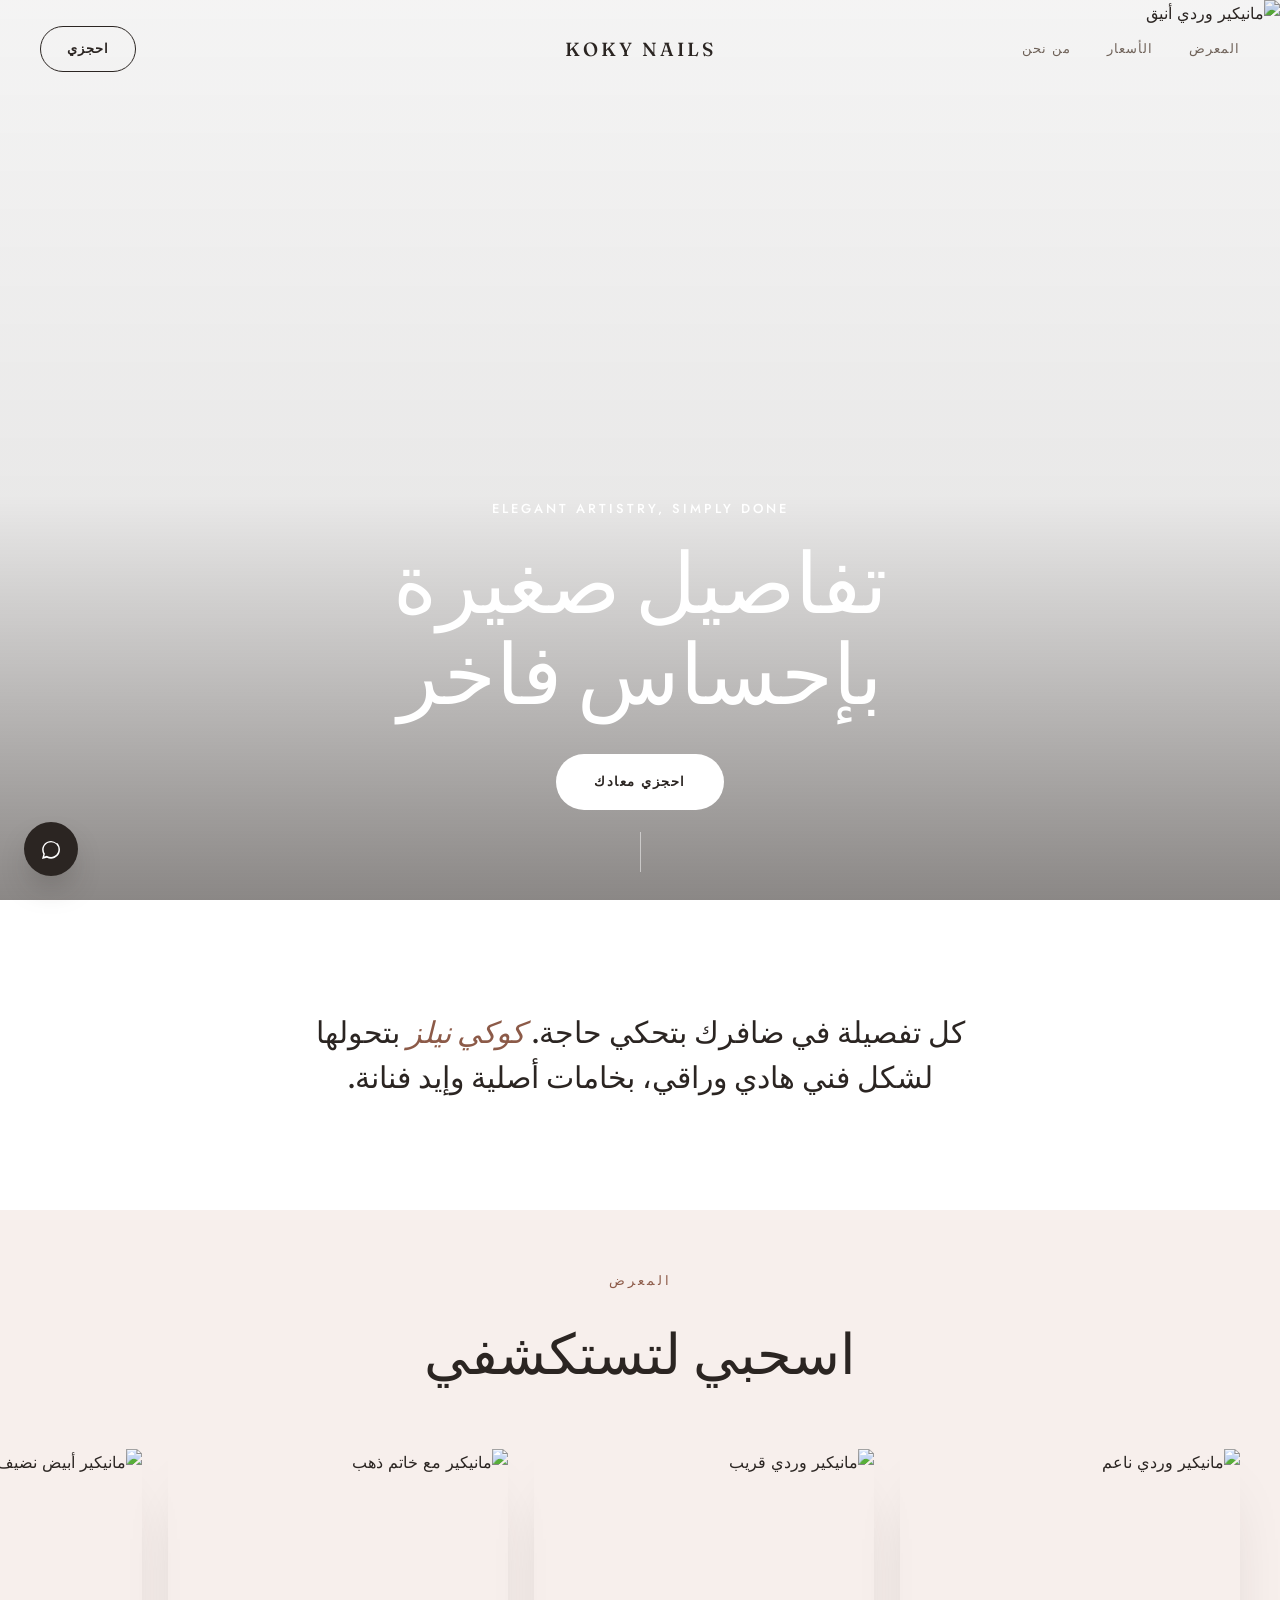
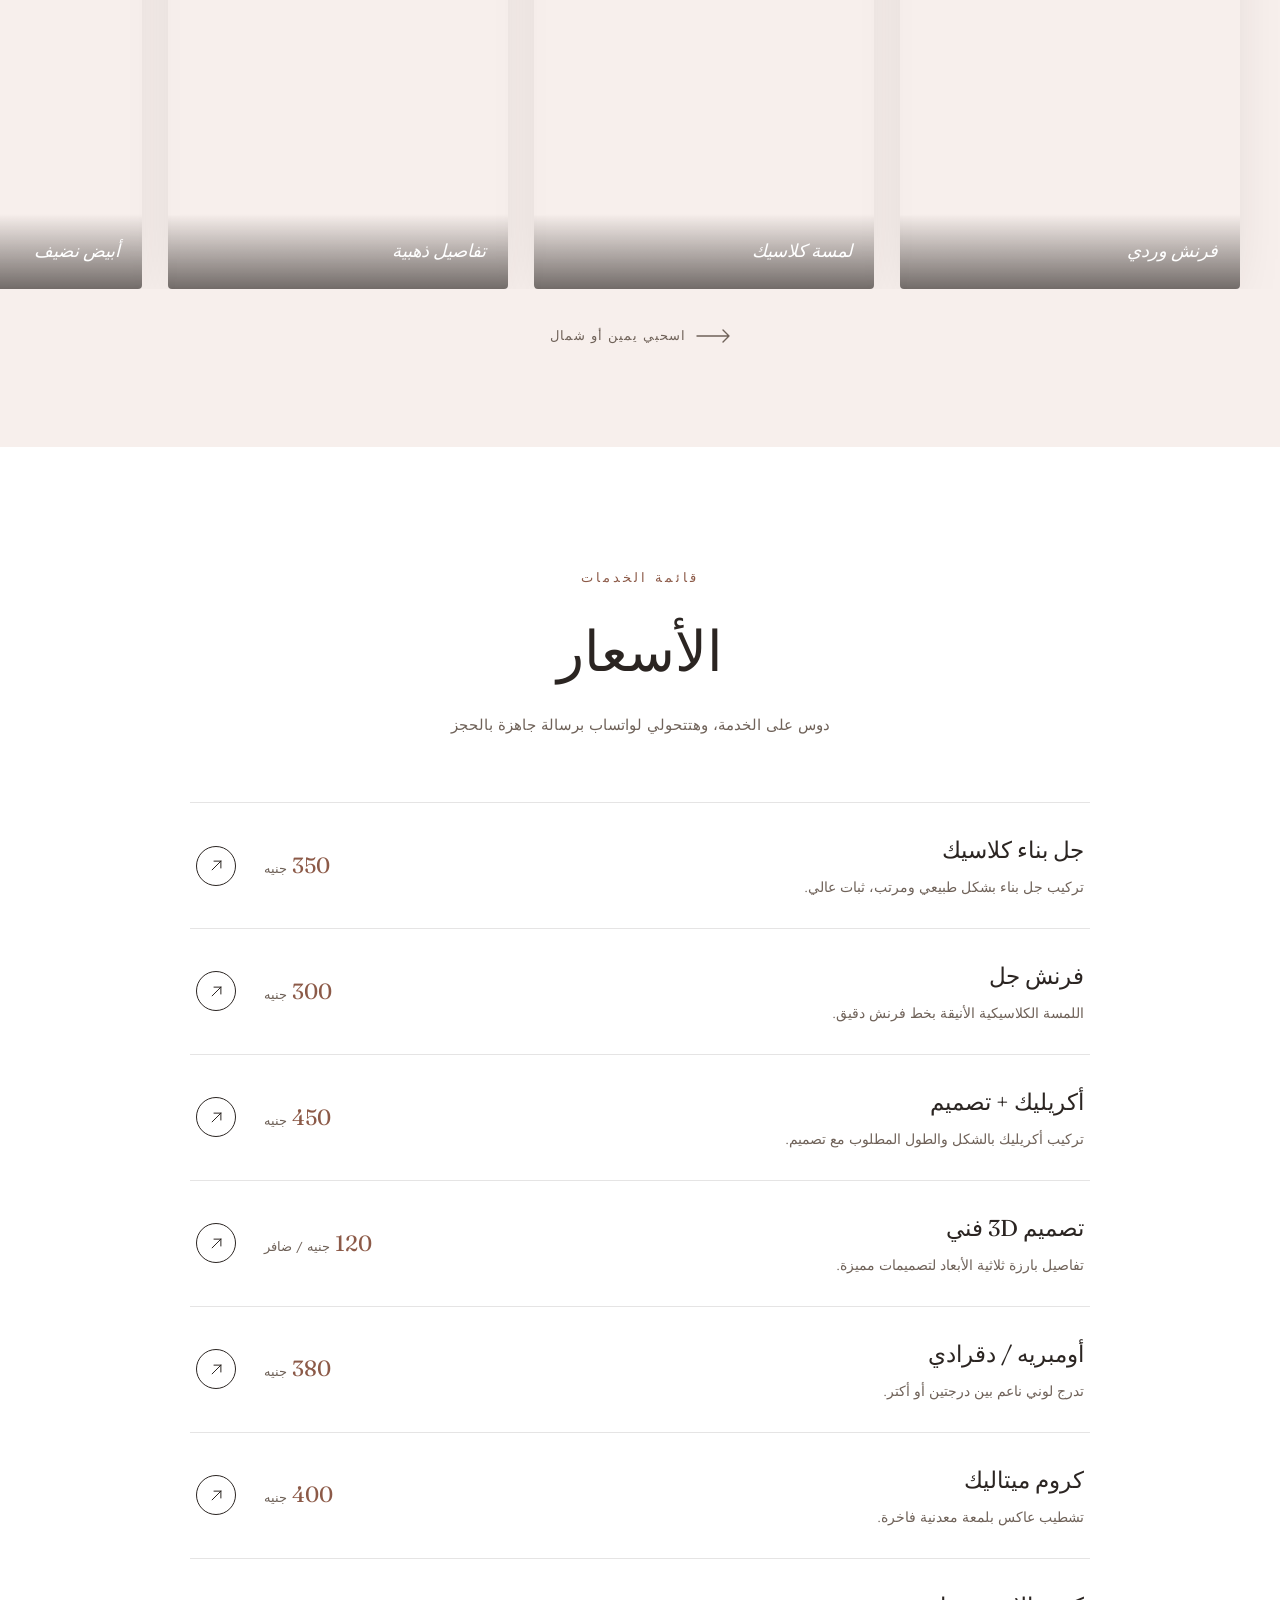
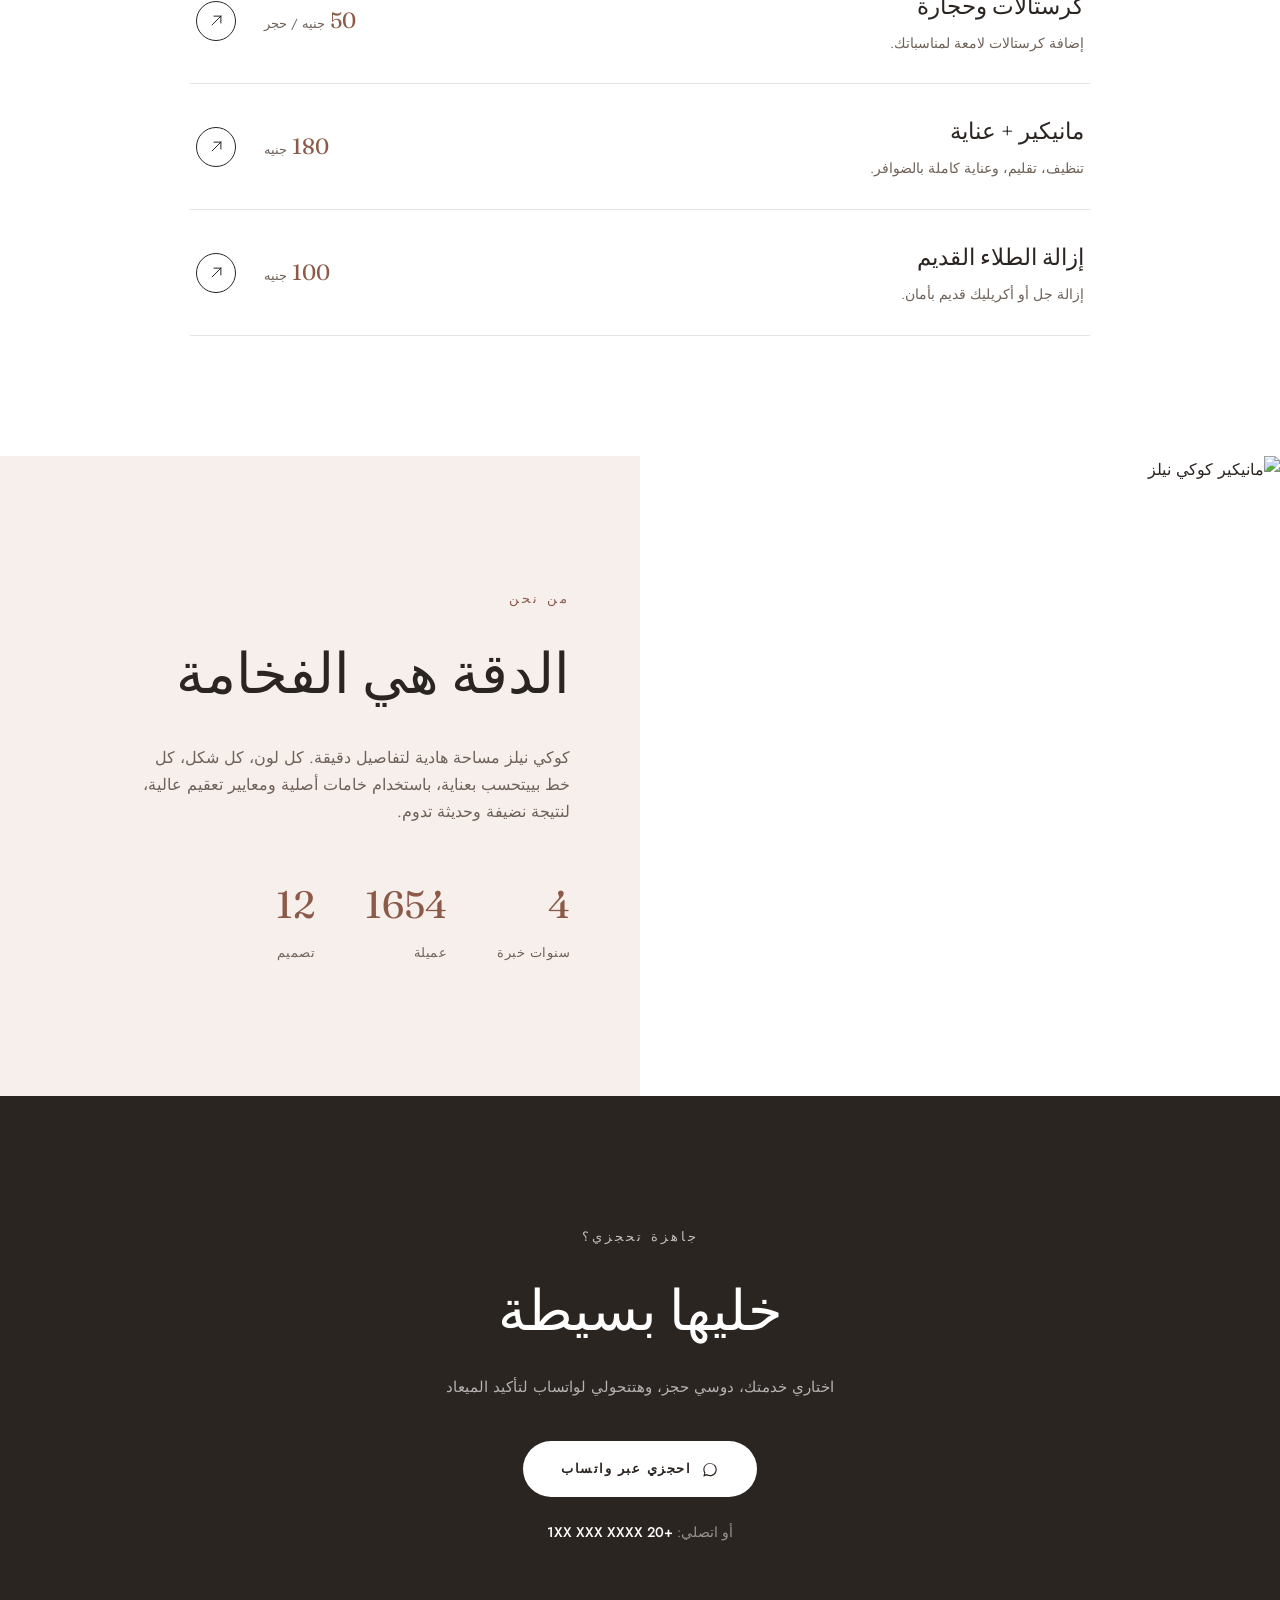
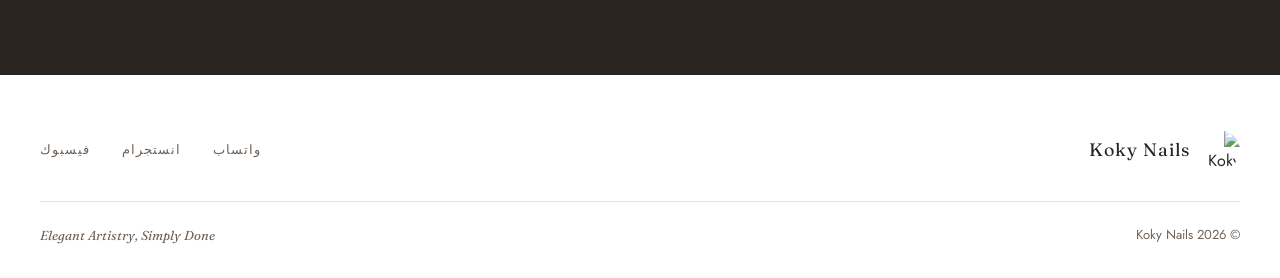
==== index.html @ ceee14c3 "Rename index-1.html to index.html" ====
<!DOCTYPE html>
<html lang="ar" dir="rtl">
<head>
<meta charset="UTF-8">
<meta name="viewport" content="width=device-width, initial-scale=1.0">
<title>Koky Nails | Elegant Artistry, Simply Done</title>
<meta name="description" content="Koky Nails — صالون ضوافر راقي. تصميمات عصرية، خامات فاخرة. احجزي عبر واتساب.">
<link rel="preconnect" href="https://fonts.googleapis.com">
<link rel="preconnect" href="https://fonts.gstatic.com" crossorigin>
<link href="https://fonts.googleapis.com/css2?family=Fraunces:ital,opsz,wght@0,9..144,300;0,9..144,400;0,9..144,500;0,9..144,600;1,9..144,500&family=Jost:wght@300;400;500;600&display=swap" rel="stylesheet">
<link rel="stylesheet" href="style.css">
</head>
<body>

<!-- Loader -->
<div class="loader" id="loader">
  <div class="loader-mark">Koky</div>
</div>

<!-- Navbar -->
<header class="navbar" id="navbar">
  <div class="nav-inner">
    <button class="nav-burger" id="navBurger" aria-label="القائمة">
      <span></span><span></span>
    </button>
    <nav class="nav-links">
      <a href="#gallery">المعرض</a>
      <a href="#services">الأسعار</a>
      <a href="#about">من نحن</a>
    </nav>
    <a href="#home" class="nav-wordmark">KOKY NAILS</a>
    <a href="#booking" class="nav-cta">احجزي</a>
  </div>
</header>

<!-- Mobile menu -->
<div class="mobile-menu" id="mobileMenu">
  <a href="#home">الرئيسية</a>
  <a href="#gallery">المعرض</a>
  <a href="#services">الأسعار</a>
  <a href="#about">من نحن</a>
  <a href="#contact">تواصل معنا</a>
  <a href="#booking" class="mobile-cta">احجزي الآن</a>
</div>

<!-- HERO — full bleed image -->
<section class="hero" id="home">
  <div class="hero-media">
    <img src="https://images.unsplash.com/photo-1607779097040-26e80aa78e66?q=80&w=1800&auto=format&fit=crop" alt="مانيكير وردي أنيق" id="heroImg">
    <div class="hero-overlay"></div>
  </div>
  <div class="hero-content">
    <p class="hero-eyebrow">Elegant Artistry, Simply Done</p>
    <h1 class="hero-title">تفاصيل صغيرة<br>بإحساس فاخر</h1>
    <a href="#booking" class="hero-cta">احجزي معادك</a>
  </div>
  <div class="hero-scroll">
    <span></span>
  </div>
</section>

<!-- INTRO STRIP -->
<section class="intro-strip">
  <p>كل تفصيلة في ضافرك بتحكي حاجة. <span>كوكي نيلز</span> بتحولها لشكل فني هادي وراقي، بخامات أصلية وإيد فنانة.</p>
</section>

<!-- DRAG GALLERY — signature element -->
<section class="drag-gallery" id="gallery">
  <div class="dg-head">
    <p class="eyebrow">المعرض</p>
    <h2 class="dg-title">اسحبي لتستكشفي</h2>
  </div>
  <div class="dg-track-wrap">
    <div class="dg-track" id="dgTrack">
      <div class="dg-item">
        <img src="https://images.unsplash.com/photo-1612887390768-fb02affea7a6?q=80&w=900&auto=format&fit=crop" alt="مانيكير وردي ناعم" draggable="false">
        <p class="dg-cap">فرنش وردي</p>
      </div>
      <div class="dg-item">
        <img src="https://images.unsplash.com/photo-1519014816548-bf5fe059798b?q=80&w=900&auto=format&fit=crop" alt="مانيكير وردي قريب" draggable="false">
        <p class="dg-cap">لمسة كلاسيك</p>
      </div>
      <div class="dg-item">
        <img src="https://images.unsplash.com/photo-1604654894610-df63bc536371?q=80&w=900&auto=format&fit=crop" alt="مانيكير مع خاتم ذهب" draggable="false">
        <p class="dg-cap">تفاصيل ذهبية</p>
      </div>
      <div class="dg-item">
        <img src="https://images.unsplash.com/photo-1630843599725-32ead7671867?q=80&w=900&auto=format&fit=crop" alt="مانيكير أبيض نضيف" draggable="false">
        <p class="dg-cap">أبيض نضيف</p>
      </div>
      <div class="dg-item">
        <img src="https://images.unsplash.com/photo-1571290274554-6a2eaa771e5f?q=80&w=900&auto=format&fit=crop" alt="مانيكير أنيق" draggable="false">
        <p class="dg-cap">شكل مرتب</p>
      </div>
      <div class="dg-item">
        <img src="https://images.unsplash.com/photo-1607779097040-26e80aa78e66?q=80&w=900&auto=format&fit=crop" alt="مانيكير وردي" draggable="false">
        <p class="dg-cap">فرنش ناعم</p>
      </div>
    </div>
  </div>
  <div class="dg-hint">
    <svg width="34" height="14" viewBox="0 0 34 14" fill="none"><path d="M1 7h32M27 1l6 6-6 6" stroke="currentColor" stroke-width="1.4" stroke-linecap="round" stroke-linejoin="round"/></svg>
    <span>اسحبي يمين أو شمال</span>
  </div>
</section>

<!-- SERVICES / PRICING -->
<section class="services" id="services">
  <div class="services-head">
    <p class="eyebrow">قائمة الخدمات</p>
    <h2 class="dg-title">الأسعار</h2>
    <p class="services-sub">دوس على الخدمة، وهتتحولي لواتساب برسالة جاهزة بالحجز</p>
  </div>
  <div class="services-list" id="servicesList"><!-- injected by JS --></div>
</section>

<!-- ABOUT — split with image -->
<section class="about" id="about">
  <div class="about-media">
    <img src="https://images.unsplash.com/photo-1630843599725-32ead7671867?q=80&w=1200&auto=format&fit=crop" alt="مانيكير كوكي نيلز">
  </div>
  <div class="about-content">
    <p class="eyebrow">من نحن</p>
    <h2 class="dg-title">الدقة هي الفخامة</h2>
    <p class="about-text">كوكي نيلز مساحة هادية لتفاصيل دقيقة. كل لون، كل شكل، كل خط بييتحسب بعناية، باستخدام خامات أصلية ومعايير تعقيم عالية، لنتيجة نضيفة وحديثة تدوم.</p>
    <div class="about-stats">
      <div class="stat"><span class="stat-num" data-count="5">0</span><span class="stat-label">سنوات خبرة</span></div>
      <div class="stat"><span class="stat-num" data-count="2000">0</span><span class="stat-label">عميلة</span></div>
      <div class="stat"><span class="stat-num" data-count="15">0</span><span class="stat-label">تصميم</span></div>
    </div>
  </div>
</section>

<!-- BOOKING / CTA -->
<section class="booking" id="booking">
  <p class="eyebrow light">جاهزة تحجزي؟</p>
  <h2 class="dg-title light">خليها بسيطة</h2>
  <p class="booking-sub">اختاري خدمتك، دوسي حجز، وهتتحولي لواتساب لتأكيد الميعاد</p>
  <a href="#" id="bookingMainBtn" class="hero-cta light">
    <svg width="18" height="18" viewBox="0 0 24 24" fill="currentColor"><path d="M17.6 6.32A8.86 8.86 0 0 0 12.05 4c-4.92 0-8.9 3.97-8.9 8.86 0 1.56.41 3.05 1.18 4.36L3 22l4.93-1.3a8.96 8.96 0 0 0 4.12 1.01h.01c4.92 0 8.9-3.98 8.9-8.86 0-2.37-.93-4.6-2.36-6.53zm-5.55 13.6h-.01a7.4 7.4 0 0 1-3.78-1.04l-.27-.16-2.81.74.75-2.73-.18-.28a7.34 7.34 0 0 1-1.13-3.93c0-4.06 3.32-7.36 7.42-7.36 1.98 0 3.84.77 5.24 2.17a7.32 7.32 0 0 1 2.18 5.2c0 4.06-3.32 7.39-7.41 7.39z"/></svg>
    <span>احجزي عبر واتساب</span>
  </a>
  <p class="booking-phone">أو اتصلي: <span id="phoneDisplay">+20 1XX XXX XXXX</span></p>
</section>

<!-- FOOTER -->
<footer class="footer" id="contact">
  <div class="footer-top">
    <div class="footer-brand">
      <img src="assets/logo-small.webp" alt="Koky Nails">
      <span>Koky Nails</span>
    </div>
    <div class="footer-links">
      <a href="https://wa.me/201000000000" target="_blank" rel="noopener">واتساب</a>
      <a href="https://instagram.com/" target="_blank" rel="noopener">انستجرام</a>
      <a href="https://facebook.com/" target="_blank" rel="noopener">فيسبوك</a>
    </div>
  </div>
  <div class="footer-bottom">
    <p>© 2026 Koky Nails</p>
    <p class="footer-tag">Elegant Artistry, Simply Done</p>
  </div>
</footer>

<a href="#" id="floatWhatsapp" class="float-whatsapp" target="_blank" rel="noopener" aria-label="واتساب">
  <svg width="24" height="24" viewBox="0 0 24 24" fill="currentColor"><path d="M17.6 6.32A8.86 8.86 0 0 0 12.05 4c-4.92 0-8.9 3.97-8.9 8.86 0 1.56.41 3.05 1.18 4.36L3 22l4.93-1.3a8.96 8.96 0 0 0 4.12 1.01h.01c4.92 0 8.9-3.98 8.9-8.86 0-2.37-.93-4.6-2.36-6.53zm-5.55 13.6h-.01a7.4 7.4 0 0 1-3.78-1.04l-.27-.16-2.81.74.75-2.73-.18-.28a7.34 7.34 0 0 1-1.13-3.93c0-4.06 3.32-7.36 7.42-7.36 1.98 0 3.84.77 5.24 2.17a7.32 7.32 0 0 1 2.18 5.2c0 4.06-3.32 7.39-7.41 7.39z"/></svg>
</a>

<script src="script.js"></script>
</body>
</html>
---- style.css ----
/* ============================================
   KOKY NAILS v2 — Editorial Design Tokens
   ============================================ */
:root{
  --white:      #FFFFFF;
  --blush:      #F7EFEC;
  --beige:      #EDE2DA;
  --ink:        #2B2522;
  --ink-soft:   #6F6259;
  --rose:       #B97F6B;
  --rose-deep:  #8C5A48;
  --line:       rgba(43,37,34,0.12);

  --font-display: 'Fraunces', serif;
  --font-body:    'Jost', sans-serif;
  --ease: cubic-bezier(.22,1,.36,1);
}

@media (prefers-reduced-motion: reduce){
  *{ animation-duration:.001ms !important; animation-iteration-count:1 !important; transition-duration:.001ms !important; scroll-behavior:auto !important; }
}

*{ margin:0; padding:0; box-sizing:border-box; }
html{ scroll-behavior:smooth; overflow-x:hidden; }
body{
  font-family: var(--font-body);
  background: var(--white);
  color: var(--ink);
  overflow-x:hidden;
  max-width:100vw;
  line-height:1.7;
  font-size:16px;
}
img{ max-width:100%; display:block; }
a{ text-decoration:none; color:inherit; }
::selection{ background: var(--beige); color: var(--ink); }
:focus-visible{ outline:2px solid var(--rose-deep); outline-offset:3px; }

/* ============================================
   Loader
   ============================================ */
.loader{
  position:fixed; inset:0; z-index:9999; background: var(--white);
  display:flex; align-items:center; justify-content:center;
  transition: opacity .7s var(--ease), visibility .7s var(--ease);
}
.loader.hidden{ opacity:0; visibility:hidden; pointer-events:none; }
.loader-mark{
  font-family: var(--font-display); font-style:italic; font-weight:500;
  font-size:38px; color: var(--ink); letter-spacing:1px;
  animation: loaderFade 1.6s ease-in-out infinite;
}
@keyframes loaderFade{ 0%,100%{ opacity:.25; } 50%{ opacity:1; } }

/* ============================================
   Navbar
   ============================================ */
.navbar{
  position:fixed; top:0; left:0; right:0; z-index:1000;
  padding: 26px 0; transition: padding .4s var(--ease), background .4s var(--ease), box-shadow .4s var(--ease);
}
.navbar.scrolled{
  padding:14px 0; background: rgba(255,255,255,0.92);
  backdrop-filter: blur(10px); -webkit-backdrop-filter: blur(10px);
  box-shadow: 0 1px 0 var(--line);
}
.nav-inner{
  max-width:1400px; margin:0 auto; padding:0 40px;
  display:grid; grid-template-columns: 1fr auto 1fr; align-items:center; gap:24px;
}
.nav-links{ display:flex; gap:36px; justify-self:start; }
.nav-links a{
  font-size:13px; font-weight:500; letter-spacing:1px; text-transform:uppercase;
  color: var(--ink-soft); position:relative; padding:4px 0;
  transition: color .3s;
}
.nav-links a:hover{ color: var(--ink); }
.nav-wordmark{
  font-family: var(--font-display); font-size:19px; font-weight:500;
  letter-spacing:3px; text-align:center; color: var(--ink);
}
.nav-cta{
  justify-self:end; font-size:13px; font-weight:600; letter-spacing:1px; text-transform:uppercase;
  padding:11px 26px; border:1px solid var(--ink); border-radius:999px;
  transition: background .3s var(--ease), color .3s var(--ease);
}
.nav-cta:hover{ background: var(--ink); color: var(--white); }

.nav-burger{
  display:none; flex-direction:column; gap:6px; background:none; border:none; padding:8px; justify-self:start;
}
.nav-burger span{ width:22px; height:1.5px; background: var(--ink); transition: all .3s var(--ease); }
.nav-burger.active span:nth-child(1){ transform: translateY(3.5px) rotate(45deg); }
.nav-burger.active span:nth-child(2){ transform: translateY(-3.5px) rotate(-45deg); }

.mobile-menu{
  position:fixed; top:0; right:-100%; width:80%; max-width:360px; height:100vh; z-index:1100;
  background: var(--white); box-shadow: -30px 0 60px -20px rgba(43,37,34,0.2);
  display:flex; flex-direction:column; padding:110px 40px 40px; gap:30px;
  transition: right .5s var(--ease);
}
.mobile-menu.open{ right:0; }
.mobile-menu a{
  font-family: var(--font-display); font-size:22px; color: var(--ink);
}
.mobile-menu .mobile-cta{
  margin-top:14px; text-align:center; font-family: var(--font-body); font-size:14px;
  font-weight:600; letter-spacing:1px; text-transform:uppercase;
  background: var(--ink); color: var(--white); padding:16px; border-radius:999px;
}

/* ============================================
   Hero — full bleed
   ============================================ */
.hero{
  position:relative; height:100vh; min-height:560px; max-height:980px;
  display:flex; align-items:flex-end; overflow:hidden;
}
.hero-media{ position:absolute; inset:0; z-index:0; }
.hero-media img{
  width:100%; height:100%; object-fit:cover; object-position: center 35%;
  transform: scale(1.05);
  animation: heroZoom 16s var(--ease) forwards;
}
@keyframes heroZoom{ from{ transform: scale(1.12); } to{ transform: scale(1); } }
.hero-overlay{
  position:absolute; inset:0;
  background: linear-gradient(180deg, rgba(43,37,34,0.05) 0%, rgba(43,37,34,0.1) 55%, rgba(43,37,34,0.55) 100%);
}
.hero-content{
  position:relative; z-index:1; width:100%;
  padding: 0 40px 90px; color: var(--white); text-align:center;
}
.hero-eyebrow{
  font-size:13px; font-weight:500; letter-spacing:3px; text-transform:uppercase;
  opacity:.92; margin-bottom:18px;
  animation: fadeUp 1s var(--ease) .3s both;
}
.hero-title{
  font-family: var(--font-display); font-weight:400; font-size: clamp(40px, 7vw, 84px);
  line-height:1.08; margin-bottom:34px;
  animation: fadeUp 1.1s var(--ease) .45s both;
}
.hero-cta{
  display:inline-flex; align-items:center; gap:10px;
  font-size:13px; font-weight:600; letter-spacing:1.5px; text-transform:uppercase;
  color: var(--ink); background: var(--white);
  padding:17px 38px; border-radius:999px;
  transition: transform .4s var(--ease), box-shadow .4s var(--ease);
  animation: fadeUp 1.2s var(--ease) .6s both;
}
.hero-cta:hover{ transform: translateY(-3px); box-shadow: 0 20px 40px -12px rgba(0,0,0,0.35); }
.hero-cta.light{ background: var(--white); color: var(--ink); }
@keyframes fadeUp{ from{ opacity:0; transform: translateY(22px); } to{ opacity:1; transform: translateY(0); } }

.hero-scroll{
  position:absolute; bottom:28px; left:50%; transform: translateX(-50%); z-index:1;
}
.hero-scroll span{
  display:block; width:1px; height:40px; background: rgba(255,255,255,0.5);
  position:relative; overflow:hidden;
}
.hero-scroll span::after{
  content:''; position:absolute; top:-40px; left:0; width:100%; height:40px; background: var(--white);
  animation: scrollDrop 2.2s ease-in-out infinite;
}
@keyframes scrollDrop{ to{ top:40px; } }

/* ============================================
   Intro strip
   ============================================ */
.intro-strip{
  padding: 110px 40px; text-align:center;
  background: var(--white);
}
.intro-strip p{
  max-width:680px; margin:0 auto;
  font-family: var(--font-display); font-size: clamp(22px, 3vw, 30px);
  font-weight:400; line-height:1.5; color: var(--ink);
}
.intro-strip span{ color: var(--rose-deep); font-style:italic; }

/* ============================================
   Eyebrow / shared titles
   ============================================ */
.eyebrow{
  font-size:13px; font-weight:500; letter-spacing:3px; text-transform:uppercase;
  color: var(--rose-deep); margin-bottom:14px; text-align:center;
}
.eyebrow.light{ color: rgba(255,255,255,0.7); }
.dg-title{
  font-family: var(--font-display); font-weight:400; text-align:center;
  font-size: clamp(34px, 5vw, 56px); color: var(--ink); margin-bottom:0;
}
.dg-title.light{ color: var(--white); }

/* ============================================
   Drag Gallery — signature element
   ============================================ */
.drag-gallery{ padding: 60px 0 100px; background: var(--blush); overflow:hidden; }
.dg-head{ padding: 0 40px; margin-bottom:48px; }
.dg-track-wrap{ overflow:hidden; cursor:grab; }
.dg-track-wrap.dragging{ cursor:grabbing; }
.dg-track{
  display:flex; gap:26px; padding: 0 40px; width:max-content;
  will-change: transform;
}
.dg-item{
  position:relative; width:340px; flex-shrink:0;
  border-radius:4px; overflow:hidden;
  box-shadow: 0 30px 60px -30px rgba(43,37,34,0.25);
}
.dg-item img{
  width:100%; height:440px; object-fit:cover;
  transition: transform .7s var(--ease);
  user-select:none; -webkit-user-drag:none;
}
.dg-item:hover img{ transform: scale(1.06); }
.dg-cap{
  position:absolute; bottom:0; left:0; right:0; padding:22px;
  font-family: var(--font-display); font-style:italic; font-size:18px;
  color: var(--white);
  background: linear-gradient(180deg, transparent, rgba(43,37,34,0.65));
}
.dg-hint{
  display:flex; align-items:center; justify-content:center; gap:10px;
  margin-top:36px; color: var(--ink-soft); font-size:13px; letter-spacing:1px;
}
.dg-hint svg{ animation: hintSlide 1.8s ease-in-out infinite; }
@keyframes hintSlide{ 0%,100%{ transform: translateX(0); } 50%{ transform: translateX(-6px); } }

/* ============================================
   Services / Pricing — editorial list
   ============================================ */
.services{ padding: 120px 40px; max-width:980px; margin:0 auto; }
.services-head{ margin-bottom:64px; }
.services-sub{ text-align:center; color: var(--ink-soft); margin-top:14px; font-size:15px; }

.services-list{ display:flex; flex-direction:column; }
.service-row{
  display:flex; align-items:center; justify-content:space-between; gap:24px;
  padding: 28px 6px; border-bottom:1px solid var(--line);
  transition: padding-right .4s var(--ease), background .3s;
  cursor:pointer;
}
.service-row:first-child{ border-top:1px solid var(--line); }
.service-row:hover{ padding-right:18px; background: var(--blush); }
.service-info{ display:flex; flex-direction:column; gap:6px; }
.service-name{ font-family: var(--font-display); font-size:23px; font-weight:400; color: var(--ink); }
.service-desc{ font-size:14px; color: var(--ink-soft); max-width:420px; }
.service-right{ display:flex; align-items:center; gap:28px; flex-shrink:0; }
.service-price{ font-family: var(--font-display); font-size:22px; color: var(--rose-deep); white-space:nowrap; }
.service-price small{ font-size:13px; color: var(--ink-soft); font-family: var(--font-body); }
.service-arrow{
  width:40px; height:40px; border-radius:50%; border:1px solid var(--ink);
  display:flex; align-items:center; justify-content:center; flex-shrink:0;
  transition: background .3s var(--ease), transform .3s var(--ease);
}
.service-row:hover .service-arrow{ background: var(--ink); color: var(--white); transform: scale(1.08) rotate(-45deg); }
.service-arrow svg{ transition: transform .3s; }

/* ============================================
   About — split layout
   ============================================ */
.about{
  display:grid; grid-template-columns: 1fr 1fr; align-items:stretch;
  min-height:640px;
}
.about-media{ overflow:hidden; }
.about-media img{ width:100%; height:100%; object-fit:cover; min-height:420px; }
.about-content{
  display:flex; flex-direction:column; justify-content:center;
  padding: 80px 70px; background: var(--blush);
}
.about-content .eyebrow, .about-content .dg-title{ text-align:right; }
.about-content .dg-title{ margin-bottom:24px; }
.about-text{ color: var(--ink-soft); font-size:16px; max-width:440px; margin-bottom:48px; }
.about-stats{ display:flex; gap:50px; }
.stat{ display:flex; flex-direction:column; gap:4px; }
.stat-num{ font-family: var(--font-display); font-size:38px; color: var(--rose-deep); }
.stat-label{ font-size:13px; color: var(--ink-soft); letter-spacing:.5px; }

/* ============================================
   Booking
   ============================================ */
.booking{
  padding: 130px 40px; text-align:center;
  background: var(--ink); color: var(--white);
}
.booking-sub{ color: rgba(255,255,255,0.65); max-width:440px; margin: 18px auto 40px; font-size:15px; }
.booking-phone{ margin-top:24px; color: rgba(255,255,255,0.5); font-size:14px; }
.booking-phone span{ color: var(--white); font-weight:500; }

/* ============================================
   Footer
   ============================================ */
.footer{ padding: 56px 40px 32px; background: var(--white); }
.footer-top{
  max-width:1200px; margin:0 auto; display:flex; justify-content:space-between; align-items:center;
  flex-wrap:wrap; gap:24px; padding-bottom:32px; border-bottom:1px solid var(--line);
}
.footer-brand{ display:flex; align-items:center; gap:12px; }
.footer-brand img{ width:38px; height:38px; border-radius:50%; object-fit:cover; }
.footer-brand span{ font-family: var(--font-display); font-size:18px; letter-spacing:1px; }
.footer-links{ display:flex; gap:32px; }
.footer-links a{
  font-size:13px; letter-spacing:1px; text-transform:uppercase; color: var(--ink-soft);
  transition: color .3s;
}
.footer-links a:hover{ color: var(--ink); }
.footer-bottom{
  max-width:1200px; margin: 22px auto 0; display:flex; justify-content:space-between;
  font-size:13px; color: var(--ink-soft); flex-wrap:wrap; gap:8px;
}
.footer-tag{ font-family: var(--font-display); font-style:italic; }

/* Float whatsapp */
.float-whatsapp{
  position:fixed; bottom:24px; left:24px; z-index:900;
  width:54px; height:54px; border-radius:50%;
  background: var(--ink); color: var(--white);
  display:flex; align-items:center; justify-content:center;
  box-shadow: 0 16px 32px -10px rgba(43,37,34,0.4);
  transition: transform .3s var(--ease);
}
.float-whatsapp:hover{ transform: scale(1.08); }

/* ============================================
   Scroll reveal
   ============================================ */
.reveal{ opacity:0; transform: translateY(28px); transition: opacity .9s var(--ease), transform .9s var(--ease); }
.reveal.is-visible{ opacity:1; transform: translateY(0); }

/* ============================================
   Responsive
   ============================================ */
@media (max-width: 980px){
  .nav-links{ display:none; }
  .nav-cta{ font-size:12px; padding:9px 20px; }
  .nav-burger{ display:flex; }
  .nav-inner{ grid-template-columns: auto 1fr auto; }

  .about{ grid-template-columns:1fr; }
  .about-media img{ min-height:320px; }
  .about-content{ padding:60px 32px; text-align:center; }
  .about-content .eyebrow, .about-content .dg-title{ text-align:center; }
  .about-text{ margin-inline:auto; }
  .about-stats{ justify-content:center; }

  .dg-item{ width:270px; }
  .dg-item img{ height:360px; }

  .service-row{ flex-wrap:wrap; }
  .service-right{ gap:18px; }
}
@media (max-width: 620px){
  .hero-content{ padding: 0 24px 70px; }
  .intro-strip{ padding:80px 24px; }
  .services{ padding:90px 24px; }
  .about-content{ padding:50px 24px; }
  .booking{ padding:100px 24px; }
  .footer{ padding:48px 24px 28px; }
  .footer-top{ flex-direction:column; text-align:center; }
  .footer-bottom{ flex-direction:column; text-align:center; }
  .service-name{ font-size:20px; }
  .service-price{ font-size:19px; }
  .service-arrow{ width:34px; height:34px; }
  .float-whatsapp{ bottom:18px; left:18px; width:50px; height:50px; }
  .dg-item{ width:230px; }
  .dg-item img{ height:300px; }
}
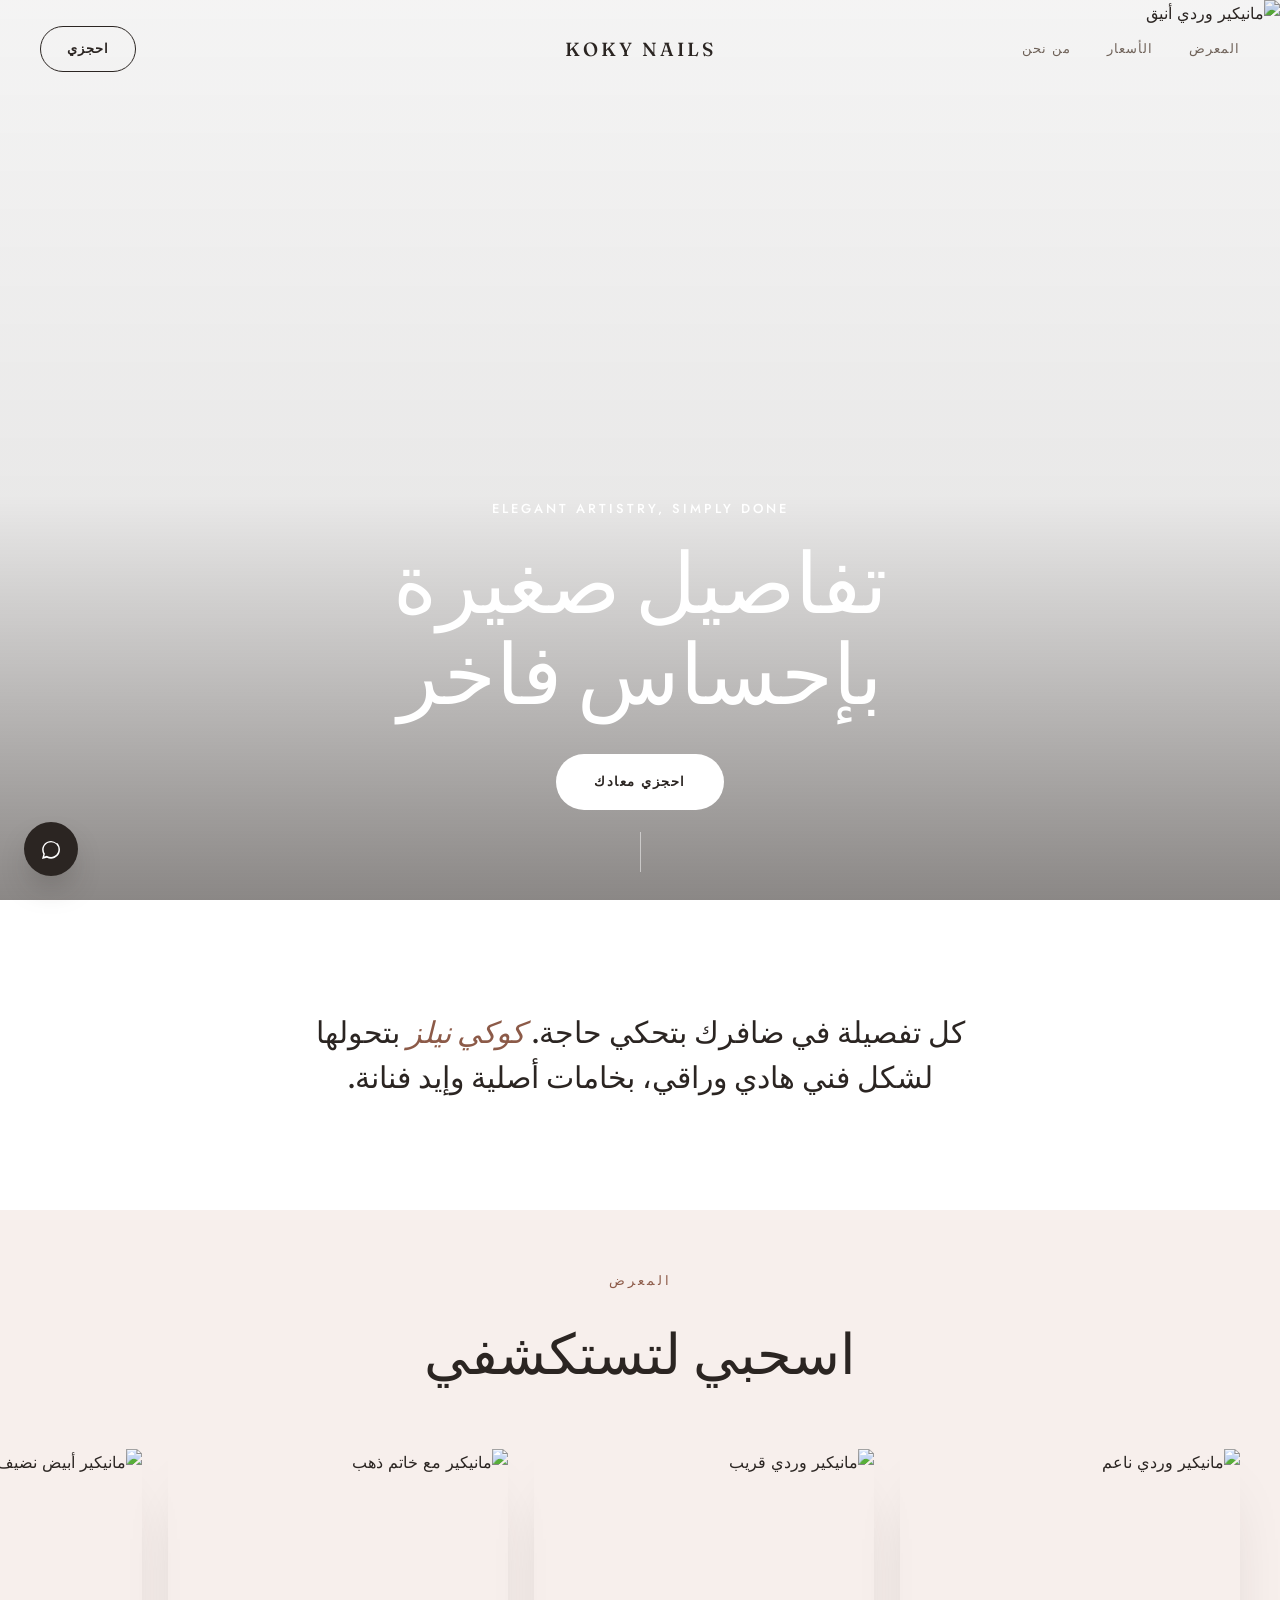
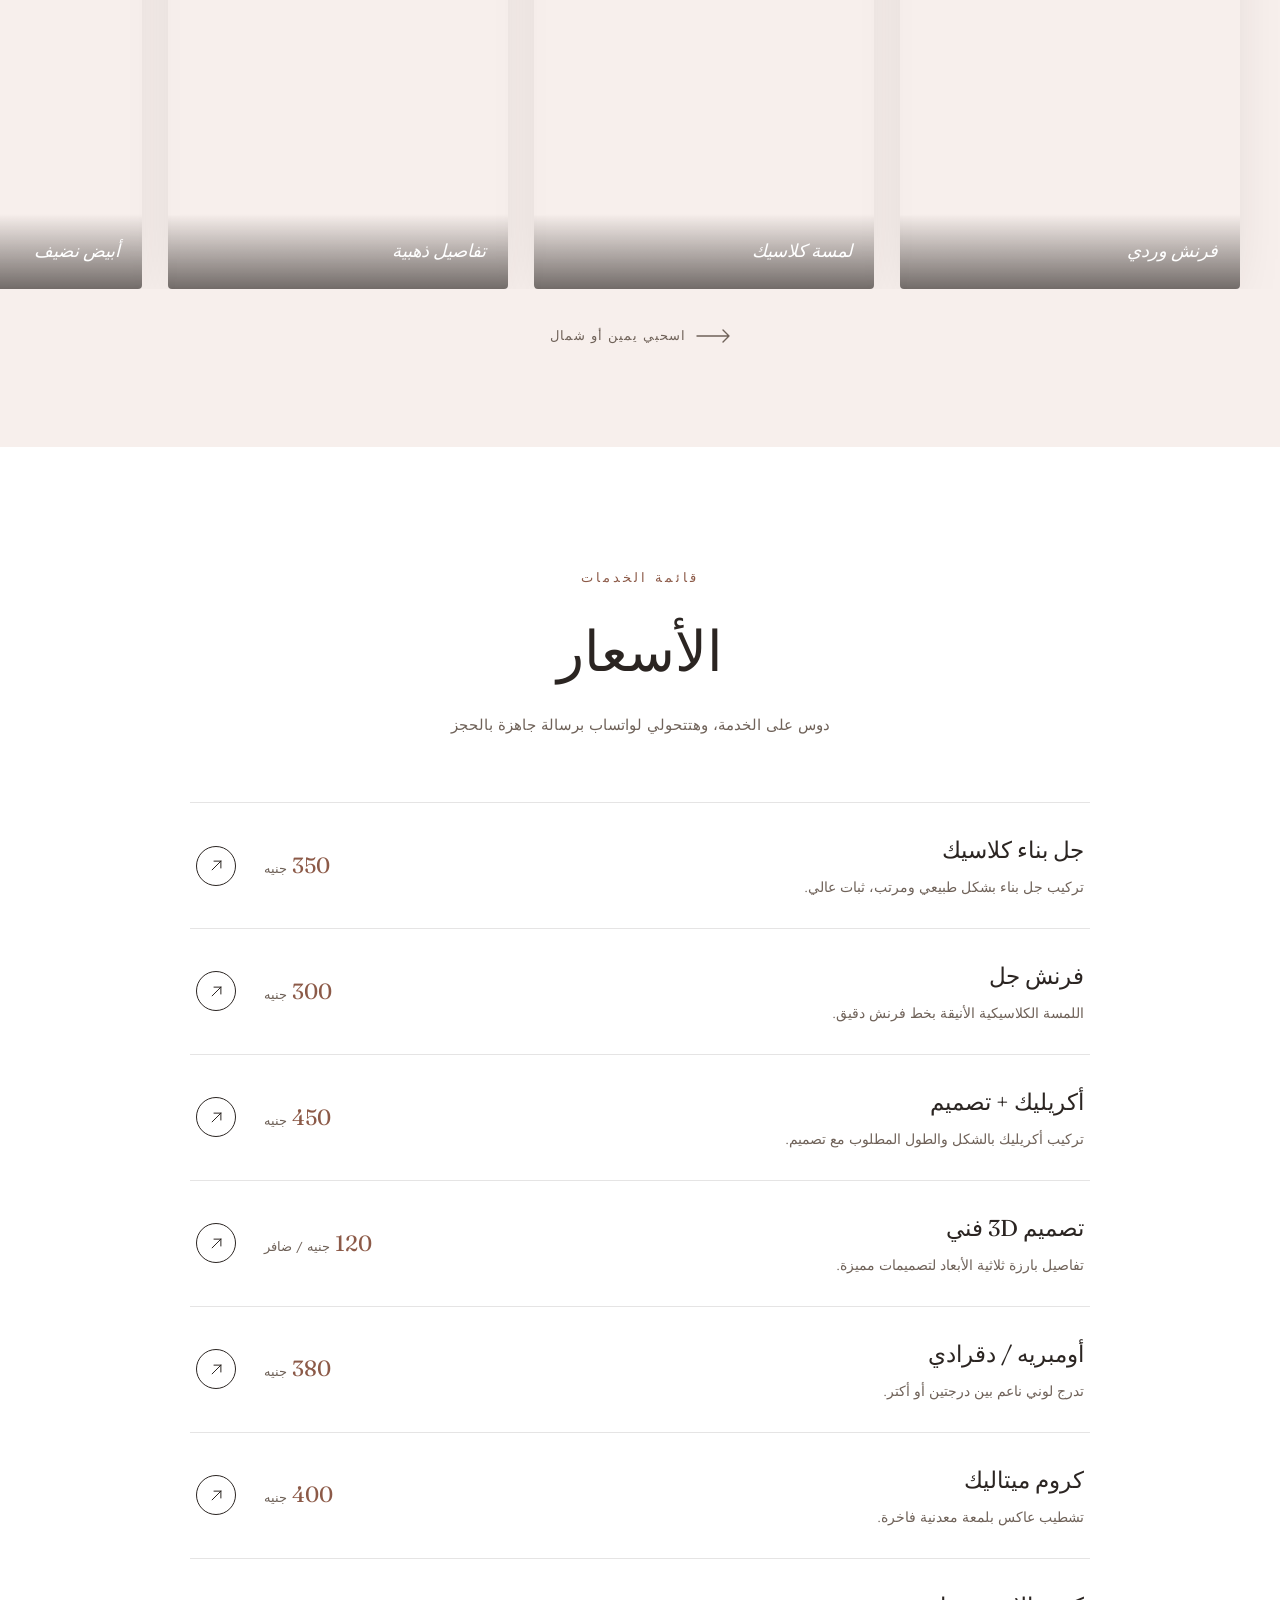
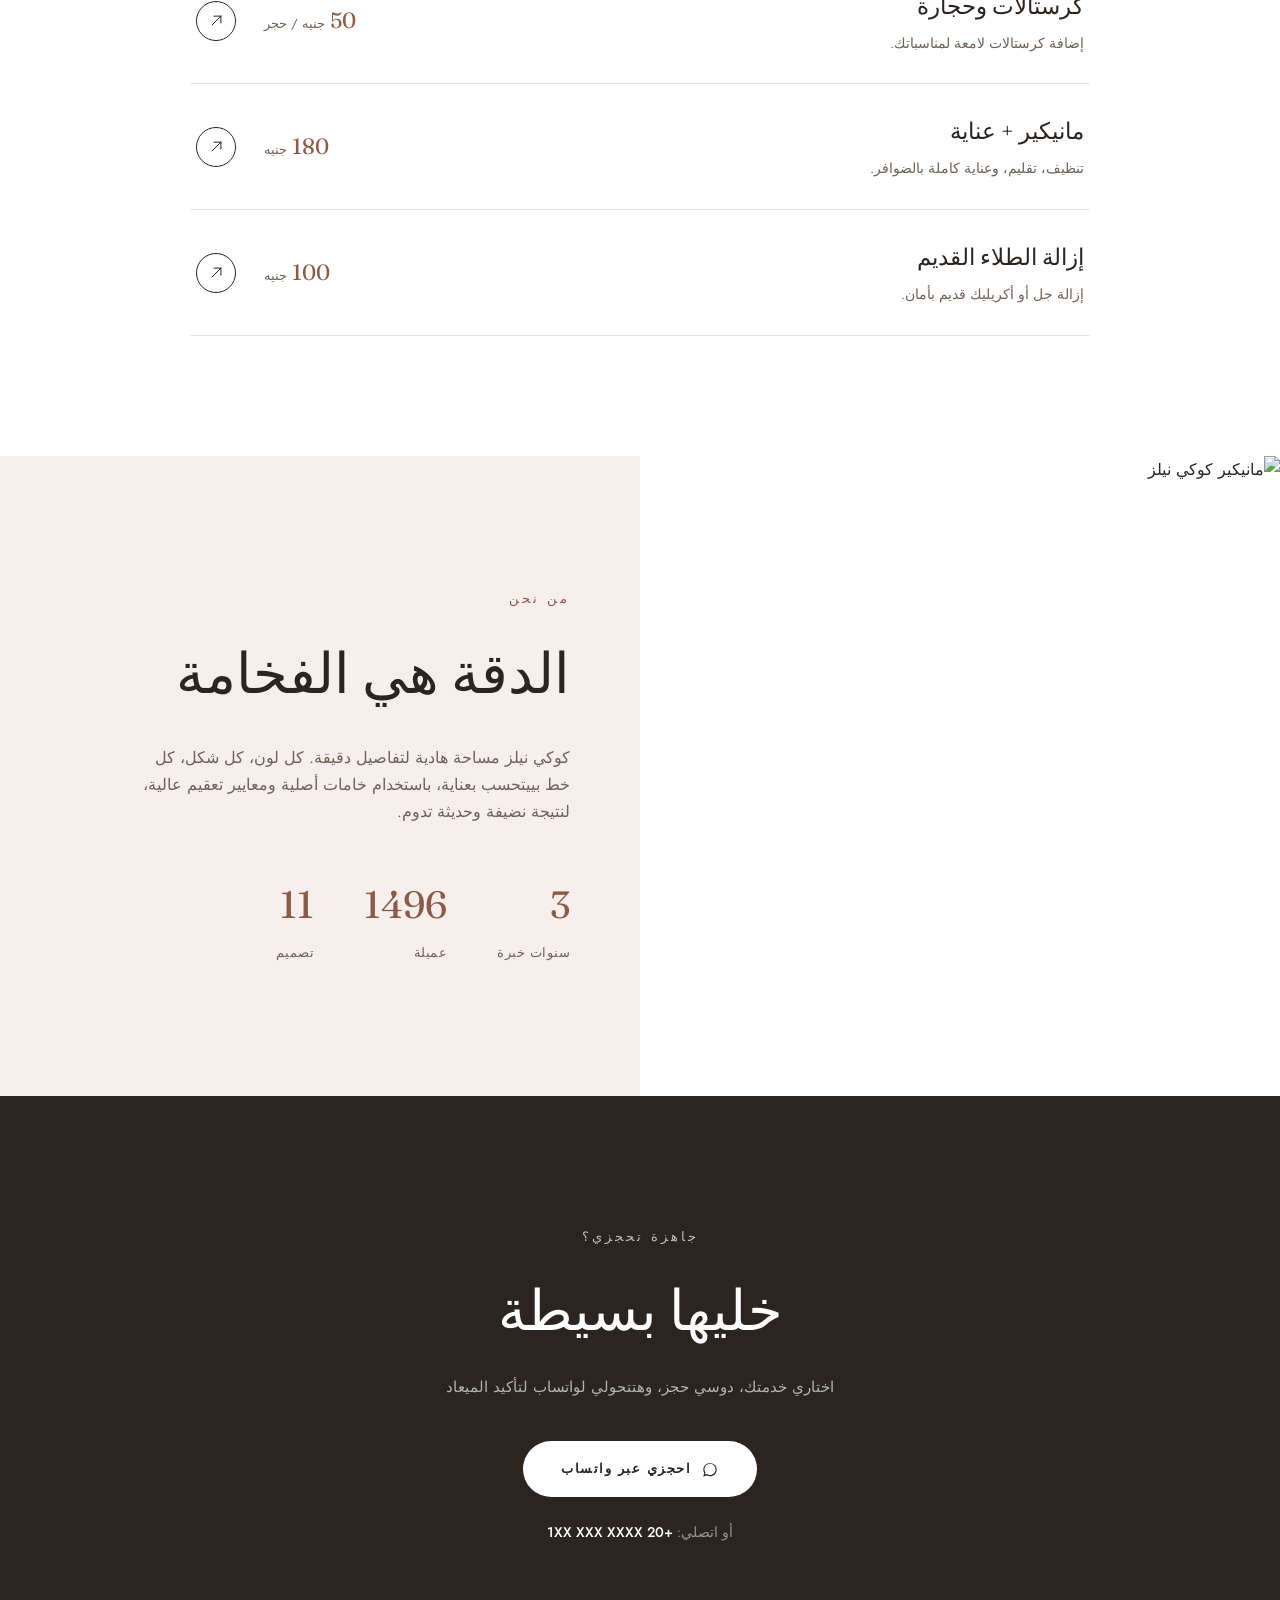
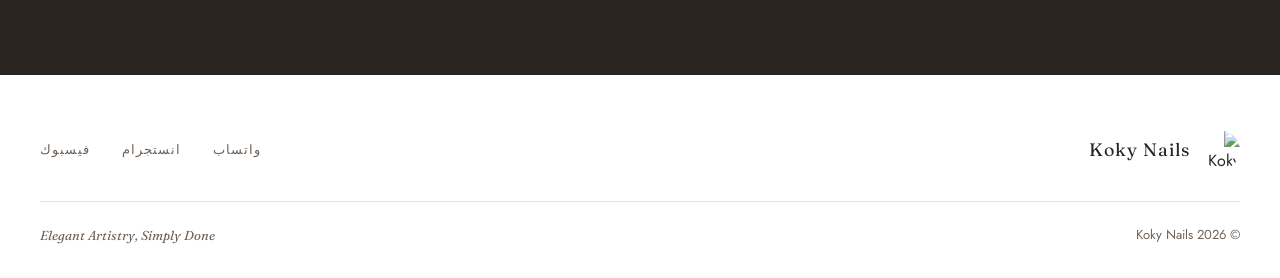
==== commit 4d214323: "Add files via upload" ====
--- a/index.html
+++ b/index.html
@@ -1,171 +1,176 @@
 <!DOCTYPE html>
 <html lang="ar" dir="rtl">
+
 <head>
-<meta charset="UTF-8">
-<meta name="viewport" content="width=device-width, initial-scale=1.0">
-<title>Koky Nails | Elegant Artistry, Simply Done</title>
-<meta name="description" content="Koky Nails — صالون ضوافر راقي. تصميمات عصرية، خامات فاخرة. احجزي عبر واتساب.">
-<link rel="preconnect" href="https://fonts.googleapis.com">
-<link rel="preconnect" href="https://fonts.gstatic.com" crossorigin>
-<link href="https://fonts.googleapis.com/css2?family=Fraunces:ital,opsz,wght@0,9..144,300;0,9..144,400;0,9..144,500;0,9..144,600;1,9..144,500&family=Jost:wght@300;400;500;600&display=swap" rel="stylesheet">
-<link rel="stylesheet" href="style.css">
+    <meta charset="UTF-8">
+    <meta name="viewport" content="width=device-width, initial-scale=1.0">
+    <title>Koky Nails | Elegant Artistry, Simply Done</title>
+    <meta name="description" content="Koky Nails —  ضوافر راقي. تصميمات عصرية، خامات فاخرة. احجزي عبر واتساب.">
+    <link rel="preconnect" href="https://fonts.googleapis.com">
+    <link rel="preconnect" href="https://fonts.gstatic.com" crossorigin>
+    <link href="https://fonts.googleapis.com/css2?family=Fraunces:ital,opsz,wght@0,9..144,300;0,9..144,400;0,9..144,500;0,9..144,600;1,9..144,500&family=Jost:wght@300;400;500;600&display=swap" rel="stylesheet">
+    <link rel="stylesheet" href="style.css">
 </head>
+
 <body>
 
-<!-- Loader -->
-<div class="loader" id="loader">
-  <div class="loader-mark">Koky</div>
-</div>
+    <!-- Loader -->
+    <div class="loader" id="loader">
+        <div class="loader-mark">Koky</div>
+    </div>
 
-<!-- Navbar -->
-<header class="navbar" id="navbar">
-  <div class="nav-inner">
-    <button class="nav-burger" id="navBurger" aria-label="القائمة">
+    <!-- Navbar -->
+    <header class="navbar" id="navbar">
+        <div class="nav-inner">
+            <button class="nav-burger" id="navBurger" aria-label="القائمة">
       <span></span><span></span>
     </button>
-    <nav class="nav-links">
-      <a href="#gallery">المعرض</a>
-      <a href="#services">الأسعار</a>
-      <a href="#about">من نحن</a>
-    </nav>
-    <a href="#home" class="nav-wordmark">KOKY NAILS</a>
-    <a href="#booking" class="nav-cta">احجزي</a>
-  </div>
-</header>
+            <nav class="nav-links">
+                <a href="#gallery">المعرض</a>
+                <a href="#services">الأسعار</a>
+                <a href="#about">من نحن</a>
+            </nav>
+            <a href="#home" class="nav-wordmark">KOKY NAILS</a>
+            <a href="#booking" class="nav-cta">احجزي</a>
+        </div>
+    </header>
 
-<!-- Mobile menu -->
-<div class="mobile-menu" id="mobileMenu">
-  <a href="#home">الرئيسية</a>
-  <a href="#gallery">المعرض</a>
-  <a href="#services">الأسعار</a>
-  <a href="#about">من نحن</a>
-  <a href="#contact">تواصل معنا</a>
-  <a href="#booking" class="mobile-cta">احجزي الآن</a>
-</div>
+    <!-- Mobile menu -->
+    <div class="mobile-menu" id="mobileMenu">
+        <a href="#home">الرئيسية</a>
+        <a href="#gallery">المعرض</a>
+        <a href="#services">الأسعار</a>
+        <a href="#about">من نحن</a>
+        <a href="#contact">تواصل معنا</a>
+        <a href="#booking" class="mobile-cta">احجزي الآن</a>
+    </div>
 
-<!-- HERO — full bleed image -->
-<section class="hero" id="home">
-  <div class="hero-media">
-    <img src="https://images.unsplash.com/photo-1607779097040-26e80aa78e66?q=80&w=1800&auto=format&fit=crop" alt="مانيكير وردي أنيق" id="heroImg">
-    <div class="hero-overlay"></div>
-  </div>
-  <div class="hero-content">
-    <p class="hero-eyebrow">Elegant Artistry, Simply Done</p>
-    <h1 class="hero-title">تفاصيل صغيرة<br>بإحساس فاخر</h1>
-    <a href="#booking" class="hero-cta">احجزي معادك</a>
-  </div>
-  <div class="hero-scroll">
-    <span></span>
-  </div>
-</section>
+    <!-- HERO — full bleed image -->
+    <section class="hero" id="home">
+        <div class="hero-media">
+            <img src="https://images.unsplash.com/photo-1607779097040-26e80aa78e66?q=80&w=1800&auto=format&fit=crop" alt="مانيكير وردي أنيق" id="heroImg">
+            <div class="hero-overlay"></div>
+        </div>
+        <div class="hero-content">
+            <p class="hero-eyebrow">Elegant Artistry, Simply Done</p>
+            <h1 class="hero-title">تفاصيل صغيرة<br>بإحساس فاخر</h1>
+            <a href="#booking" class="hero-cta">احجزي معادك</a>
+        </div>
+        <div class="hero-scroll">
+            <span></span>
+        </div>
+    </section>
 
-<!-- INTRO STRIP -->
-<section class="intro-strip">
-  <p>كل تفصيلة في ضافرك بتحكي حاجة. <span>كوكي نيلز</span> بتحولها لشكل فني هادي وراقي، بخامات أصلية وإيد فنانة.</p>
-</section>
+    <!-- INTRO STRIP -->
+    <section class="intro-strip">
+        <p>كل تفصيلة في ضافرك بتحكي حاجة. <span>كوكي نيلز</span> بتحولها لشكل فني هادي وراقي، بخامات أصلية وإيد فنانة.</p>
+    </section>
 
-<!-- DRAG GALLERY — signature element -->
-<section class="drag-gallery" id="gallery">
-  <div class="dg-head">
-    <p class="eyebrow">المعرض</p>
-    <h2 class="dg-title">اسحبي لتستكشفي</h2>
-  </div>
-  <div class="dg-track-wrap">
-    <div class="dg-track" id="dgTrack">
-      <div class="dg-item">
-        <img src="https://images.unsplash.com/photo-1612887390768-fb02affea7a6?q=80&w=900&auto=format&fit=crop" alt="مانيكير وردي ناعم" draggable="false">
-        <p class="dg-cap">فرنش وردي</p>
-      </div>
-      <div class="dg-item">
-        <img src="https://images.unsplash.com/photo-1519014816548-bf5fe059798b?q=80&w=900&auto=format&fit=crop" alt="مانيكير وردي قريب" draggable="false">
-        <p class="dg-cap">لمسة كلاسيك</p>
-      </div>
-      <div class="dg-item">
-        <img src="https://images.unsplash.com/photo-1604654894610-df63bc536371?q=80&w=900&auto=format&fit=crop" alt="مانيكير مع خاتم ذهب" draggable="false">
-        <p class="dg-cap">تفاصيل ذهبية</p>
-      </div>
-      <div class="dg-item">
-        <img src="https://images.unsplash.com/photo-1630843599725-32ead7671867?q=80&w=900&auto=format&fit=crop" alt="مانيكير أبيض نضيف" draggable="false">
-        <p class="dg-cap">أبيض نضيف</p>
-      </div>
-      <div class="dg-item">
-        <img src="https://images.unsplash.com/photo-1571290274554-6a2eaa771e5f?q=80&w=900&auto=format&fit=crop" alt="مانيكير أنيق" draggable="false">
-        <p class="dg-cap">شكل مرتب</p>
-      </div>
-      <div class="dg-item">
-        <img src="https://images.unsplash.com/photo-1607779097040-26e80aa78e66?q=80&w=900&auto=format&fit=crop" alt="مانيكير وردي" draggable="false">
-        <p class="dg-cap">فرنش ناعم</p>
-      </div>
-    </div>
-  </div>
-  <div class="dg-hint">
-    <svg width="34" height="14" viewBox="0 0 34 14" fill="none"><path d="M1 7h32M27 1l6 6-6 6" stroke="currentColor" stroke-width="1.4" stroke-linecap="round" stroke-linejoin="round"/></svg>
-    <span>اسحبي يمين أو شمال</span>
-  </div>
-</section>
+    <!-- DRAG GALLERY — signature element -->
+    <section class="drag-gallery" id="gallery">
+        <div class="dg-head">
+            <p class="eyebrow">المعرض</p>
+            <h2 class="dg-title">اسحبي لتستكشفي</h2>
+        </div>
+        <div class="dg-track-wrap">
+            <div class="dg-track" id="dgTrack">
+                <div class="dg-item">
+                    <img src="https://images.unsplash.com/photo-1612887390768-fb02affea7a6?q=80&w=900&auto=format&fit=crop" alt="مانيكير وردي ناعم" draggable="false">
+                    <p class="dg-cap">فرنش وردي</p>
+                </div>
+                <div class="dg-item">
+                    <img src="https://images.unsplash.com/photo-1519014816548-bf5fe059798b?q=80&w=900&auto=format&fit=crop" alt="مانيكير وردي قريب" draggable="false">
+                    <p class="dg-cap">لمسة كلاسيك</p>
+                </div>
+                <div class="dg-item">
+                    <img src="https://images.unsplash.com/photo-1604654894610-df63bc536371?q=80&w=900&auto=format&fit=crop" alt="مانيكير مع خاتم ذهب" draggable="false">
+                    <p class="dg-cap">تفاصيل ذهبية</p>
+                </div>
+                <div class="dg-item">
+                    <img src="https://images.unsplash.com/photo-1630843599725-32ead7671867?q=80&w=900&auto=format&fit=crop" alt="مانيكير أبيض نضيف" draggable="false">
+                    <p class="dg-cap">أبيض نضيف</p>
+                </div>
+                <div class="dg-item">
+                    <img src="https://images.unsplash.com/photo-1571290274554-6a2eaa771e5f?q=80&w=900&auto=format&fit=crop" alt="مانيكير أنيق" draggable="false">
+                    <p class="dg-cap">شكل مرتب</p>
+                </div>
+                <div class="dg-item">
+                    <img src="https://images.unsplash.com/photo-1607779097040-26e80aa78e66?q=80&w=900&auto=format&fit=crop" alt="مانيكير وردي" draggable="false">
+                    <p class="dg-cap">فرنش ناعم</p>
+                </div>
+            </div>
+        </div>
+        <div class="dg-hint">
+            <svg width="34" height="14" viewBox="0 0 34 14" fill="none"><path d="M1 7h32M27 1l6 6-6 6" stroke="currentColor" stroke-width="1.4" stroke-linecap="round" stroke-linejoin="round"/></svg>
+            <span>اسحبي يمين أو شمال</span>
+        </div>
+    </section>
 
-<!-- SERVICES / PRICING -->
-<section class="services" id="services">
-  <div class="services-head">
-    <p class="eyebrow">قائمة الخدمات</p>
-    <h2 class="dg-title">الأسعار</h2>
-    <p class="services-sub">دوس على الخدمة، وهتتحولي لواتساب برسالة جاهزة بالحجز</p>
-  </div>
-  <div class="services-list" id="servicesList"><!-- injected by JS --></div>
-</section>
+    <!-- SERVICES / PRICING -->
+    <section class="services" id="services">
+        <div class="services-head">
+            <p class="eyebrow">قائمة الخدمات</p>
+            <h2 class="dg-title">الأسعار</h2>
+            <p class="services-sub">دوس على الخدمة، وهتتحولي لواتساب برسالة جاهزة بالحجز</p>
+        </div>
+        <div class="services-list" id="servicesList">
+            <!-- injected by JS -->
+        </div>
+    </section>
 
-<!-- ABOUT — split with image -->
-<section class="about" id="about">
-  <div class="about-media">
-    <img src="https://images.unsplash.com/photo-1630843599725-32ead7671867?q=80&w=1200&auto=format&fit=crop" alt="مانيكير كوكي نيلز">
-  </div>
-  <div class="about-content">
-    <p class="eyebrow">من نحن</p>
-    <h2 class="dg-title">الدقة هي الفخامة</h2>
-    <p class="about-text">كوكي نيلز مساحة هادية لتفاصيل دقيقة. كل لون، كل شكل، كل خط بييتحسب بعناية، باستخدام خامات أصلية ومعايير تعقيم عالية، لنتيجة نضيفة وحديثة تدوم.</p>
-    <div class="about-stats">
-      <div class="stat"><span class="stat-num" data-count="5">0</span><span class="stat-label">سنوات خبرة</span></div>
-      <div class="stat"><span class="stat-num" data-count="2000">0</span><span class="stat-label">عميلة</span></div>
-      <div class="stat"><span class="stat-num" data-count="15">0</span><span class="stat-label">تصميم</span></div>
-    </div>
-  </div>
-</section>
+    <!-- ABOUT — split with image -->
+    <section class="about" id="about">
+        <div class="about-media">
+            <img src="https://images.unsplash.com/photo-1630843599725-32ead7671867?q=80&w=1200&auto=format&fit=crop" alt="مانيكير كوكي نيلز">
+        </div>
+        <div class="about-content">
+            <p class="eyebrow">من نحن</p>
+            <h2 class="dg-title">الدقة هي الفخامة</h2>
+            <p class="about-text">كوكي نيلز مساحة هادية لتفاصيل دقيقة. كل لون، كل شكل، كل خط بييتحسب بعناية، باستخدام خامات أصلية ومعايير تعقيم عالية، لنتيجة نضيفة وحديثة تدوم.</p>
+            <div class="about-stats">
+                <div class="stat"><span class="stat-num" data-count="5">0</span><span class="stat-label">سنوات خبرة</span></div>
+                <div class="stat"><span class="stat-num" data-count="2000">0</span><span class="stat-label">عميلة</span></div>
+                <div class="stat"><span class="stat-num" data-count="15">0</span><span class="stat-label">تصميم</span></div>
+            </div>
+        </div>
+    </section>
 
-<!-- BOOKING / CTA -->
-<section class="booking" id="booking">
-  <p class="eyebrow light">جاهزة تحجزي؟</p>
-  <h2 class="dg-title light">خليها بسيطة</h2>
-  <p class="booking-sub">اختاري خدمتك، دوسي حجز، وهتتحولي لواتساب لتأكيد الميعاد</p>
-  <a href="#" id="bookingMainBtn" class="hero-cta light">
-    <svg width="18" height="18" viewBox="0 0 24 24" fill="currentColor"><path d="M17.6 6.32A8.86 8.86 0 0 0 12.05 4c-4.92 0-8.9 3.97-8.9 8.86 0 1.56.41 3.05 1.18 4.36L3 22l4.93-1.3a8.96 8.96 0 0 0 4.12 1.01h.01c4.92 0 8.9-3.98 8.9-8.86 0-2.37-.93-4.6-2.36-6.53zm-5.55 13.6h-.01a7.4 7.4 0 0 1-3.78-1.04l-.27-.16-2.81.74.75-2.73-.18-.28a7.34 7.34 0 0 1-1.13-3.93c0-4.06 3.32-7.36 7.42-7.36 1.98 0 3.84.77 5.24 2.17a7.32 7.32 0 0 1 2.18 5.2c0 4.06-3.32 7.39-7.41 7.39z"/></svg>
-    <span>احجزي عبر واتساب</span>
-  </a>
-  <p class="booking-phone">أو اتصلي: <span id="phoneDisplay">+20 1XX XXX XXXX</span></p>
-</section>
+    <!-- BOOKING / CTA -->
+    <section class="booking" id="booking">
+        <p class="eyebrow light">جاهزة تحجزي؟</p>
+        <h2 class="dg-title light">خليها بسيطة</h2>
+        <p class="booking-sub">اختاري خدمتك، دوسي حجز، وهتتحولي لواتساب لتأكيد الميعاد</p>
+        <a href="#" id="bookingMainBtn" class="hero-cta light">
+            <svg width="18" height="18" viewBox="0 0 24 24" fill="currentColor"><path d="M17.6 6.32A8.86 8.86 0 0 0 12.05 4c-4.92 0-8.9 3.97-8.9 8.86 0 1.56.41 3.05 1.18 4.36L3 22l4.93-1.3a8.96 8.96 0 0 0 4.12 1.01h.01c4.92 0 8.9-3.98 8.9-8.86 0-2.37-.93-4.6-2.36-6.53zm-5.55 13.6h-.01a7.4 7.4 0 0 1-3.78-1.04l-.27-.16-2.81.74.75-2.73-.18-.28a7.34 7.34 0 0 1-1.13-3.93c0-4.06 3.32-7.36 7.42-7.36 1.98 0 3.84.77 5.24 2.17a7.32 7.32 0 0 1 2.18 5.2c0 4.06-3.32 7.39-7.41 7.39z"/></svg>
+            <span>احجزي عبر واتساب</span>
+        </a>
+        <p class="booking-phone">أو اتصلي: <span id="phoneDisplay">+20 1XX XXX XXXX</span></p>
+    </section>
 
-<!-- FOOTER -->
-<footer class="footer" id="contact">
-  <div class="footer-top">
-    <div class="footer-brand">
-      <img src="assets/logo-small.webp" alt="Koky Nails">
-      <span>Koky Nails</span>
-    </div>
-    <div class="footer-links">
-      <a href="https://wa.me/201000000000" target="_blank" rel="noopener">واتساب</a>
-      <a href="https://instagram.com/" target="_blank" rel="noopener">انستجرام</a>
-      <a href="https://facebook.com/" target="_blank" rel="noopener">فيسبوك</a>
-    </div>
-  </div>
-  <div class="footer-bottom">
-    <p>© 2026 Koky Nails</p>
-    <p class="footer-tag">Elegant Artistry, Simply Done</p>
-  </div>
-</footer>
+    <!-- FOOTER -->
+    <footer class="footer" id="contact">
+        <div class="footer-top">
+            <div class="footer-brand">
+                <img src="C:\Users\HP\Desktop\koky\photo_5893129527859285440_x.jpg" alt="Koky Nails">
+                <span>Koky Nails</span>
+            </div>
+            <div class="footer-links">
+                <a href="https://wa.me/201222952567" target="_blank" rel="noopener">واتساب</a>
+                <a href="https://instagram.com/" target="_blank" rel="noopener">انستجرام</a>
+                <a href="https://facebook.com/" target="_blank" rel="noopener">فيسبوك</a>
+            </div>
+        </div>
+        <div class="footer-bottom">
+            <p>© 2026 Koky Nails</p>
+            <p class="footer-tag">Elegant Artistry, Simply Done</p>
+        </div>
+    </footer>
 
-<a href="#" id="floatWhatsapp" class="float-whatsapp" target="_blank" rel="noopener" aria-label="واتساب">
-  <svg width="24" height="24" viewBox="0 0 24 24" fill="currentColor"><path d="M17.6 6.32A8.86 8.86 0 0 0 12.05 4c-4.92 0-8.9 3.97-8.9 8.86 0 1.56.41 3.05 1.18 4.36L3 22l4.93-1.3a8.96 8.96 0 0 0 4.12 1.01h.01c4.92 0 8.9-3.98 8.9-8.86 0-2.37-.93-4.6-2.36-6.53zm-5.55 13.6h-.01a7.4 7.4 0 0 1-3.78-1.04l-.27-.16-2.81.74.75-2.73-.18-.28a7.34 7.34 0 0 1-1.13-3.93c0-4.06 3.32-7.36 7.42-7.36 1.98 0 3.84.77 5.24 2.17a7.32 7.32 0 0 1 2.18 5.2c0 4.06-3.32 7.39-7.41 7.39z"/></svg>
-</a>
+    <a href="#" id="floatWhatsapp" class="float-whatsapp" target="_blank" rel="noopener" aria-label="واتساب">
+        <svg width="24" height="24" viewBox="0 0 24 24" fill="currentColor"><path d="M17.6 6.32A8.86 8.86 0 0 0 12.05 4c-4.92 0-8.9 3.97-8.9 8.86 0 1.56.41 3.05 1.18 4.36L3 22l4.93-1.3a8.96 8.96 0 0 0 4.12 1.01h.01c4.92 0 8.9-3.98 8.9-8.86 0-2.37-.93-4.6-2.36-6.53zm-5.55 13.6h-.01a7.4 7.4 0 0 1-3.78-1.04l-.27-.16-2.81.74.75-2.73-.18-.28a7.34 7.34 0 0 1-1.13-3.93c0-4.06 3.32-7.36 7.42-7.36 1.98 0 3.84.77 5.24 2.17a7.32 7.32 0 0 1 2.18 5.2c0 4.06-3.32 7.39-7.41 7.39z"/></svg>
+    </a>
 
-<script src="script.js"></script>
+    <script src="script.js"></script>
 </body>
-</html>
+
+</html>
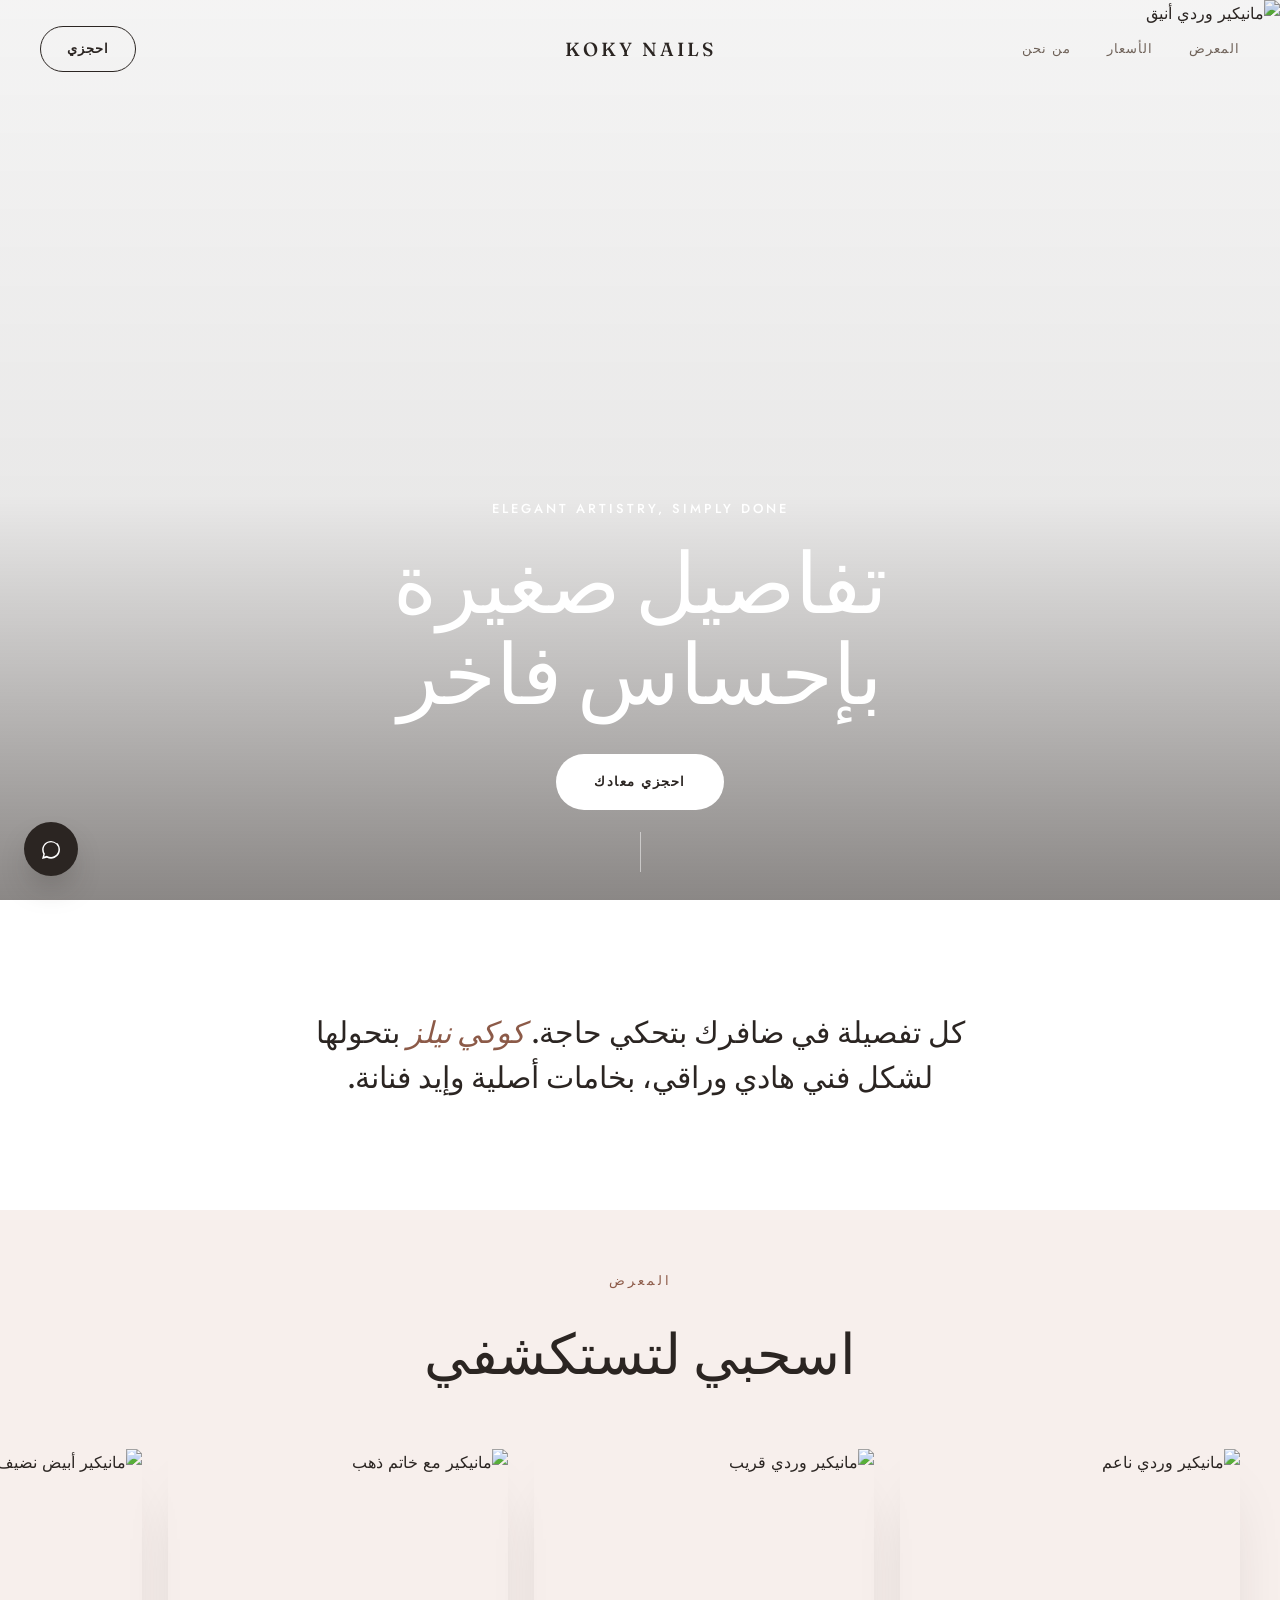
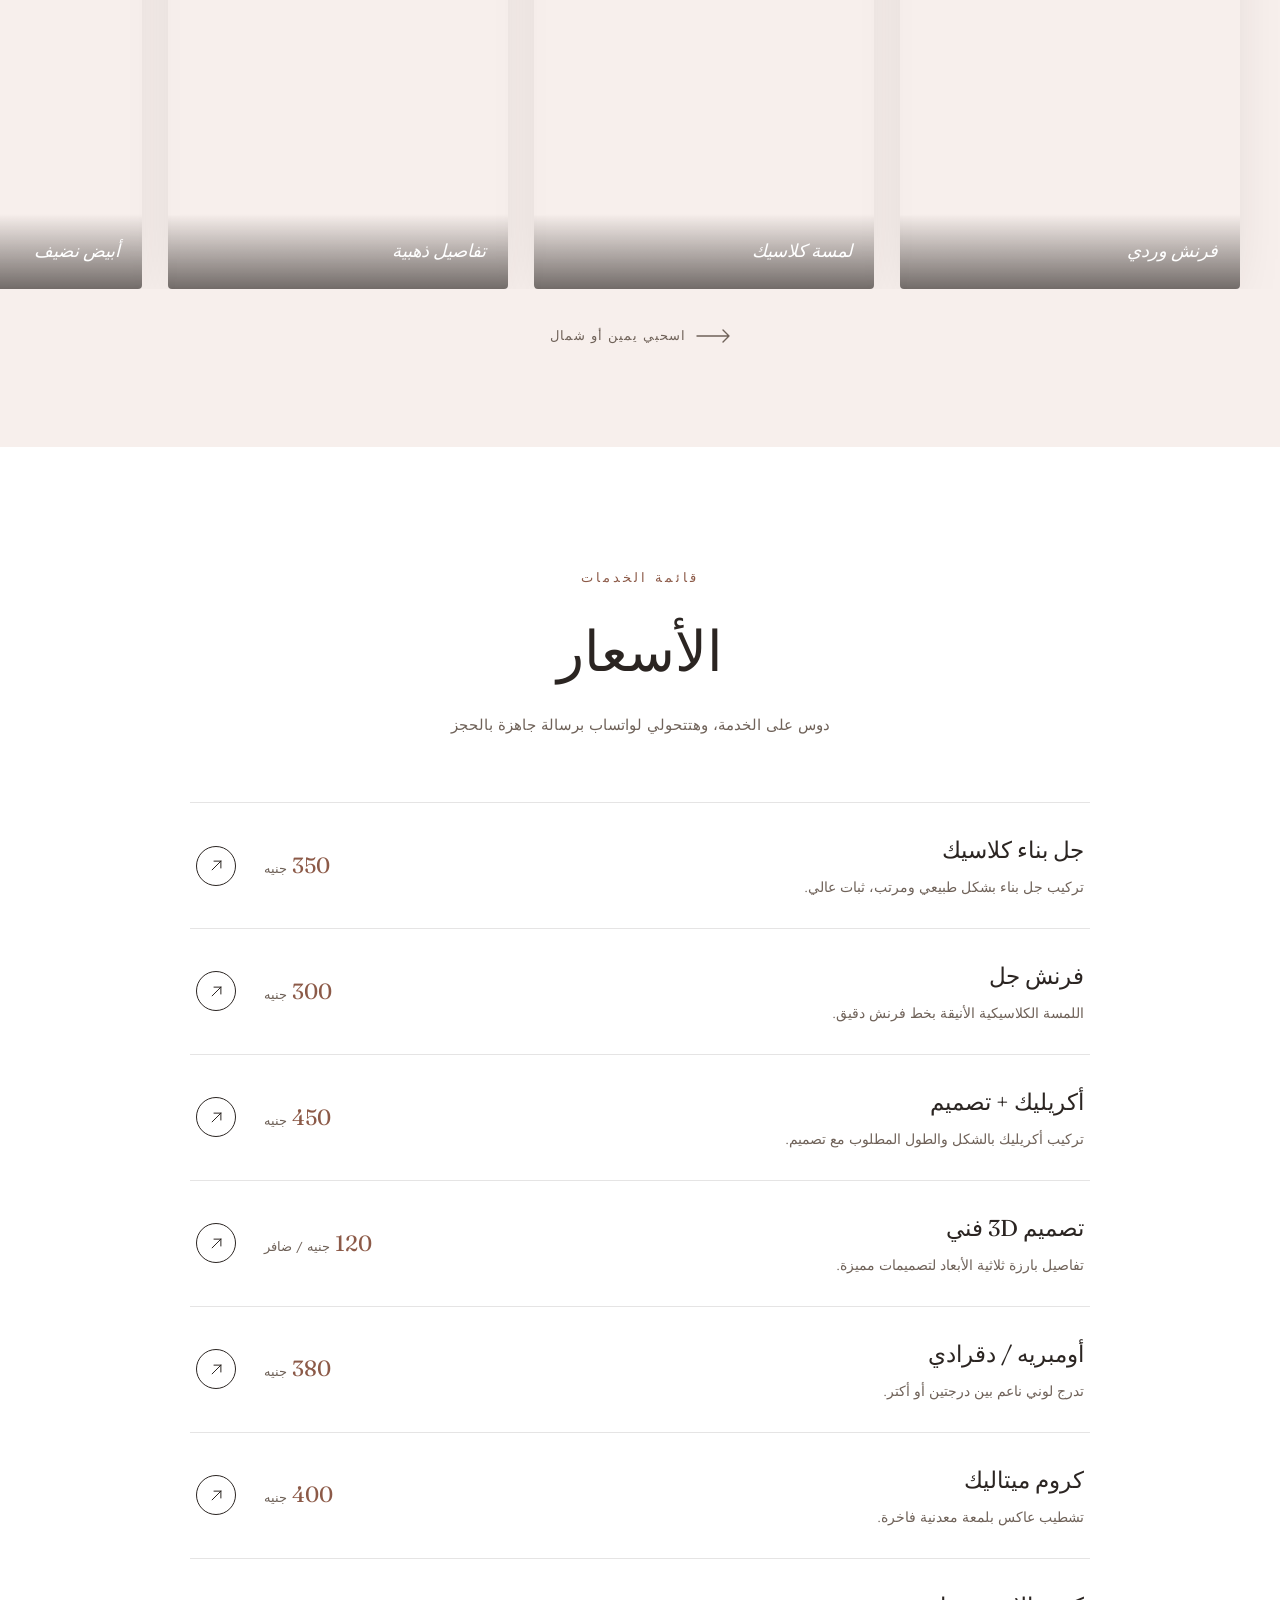
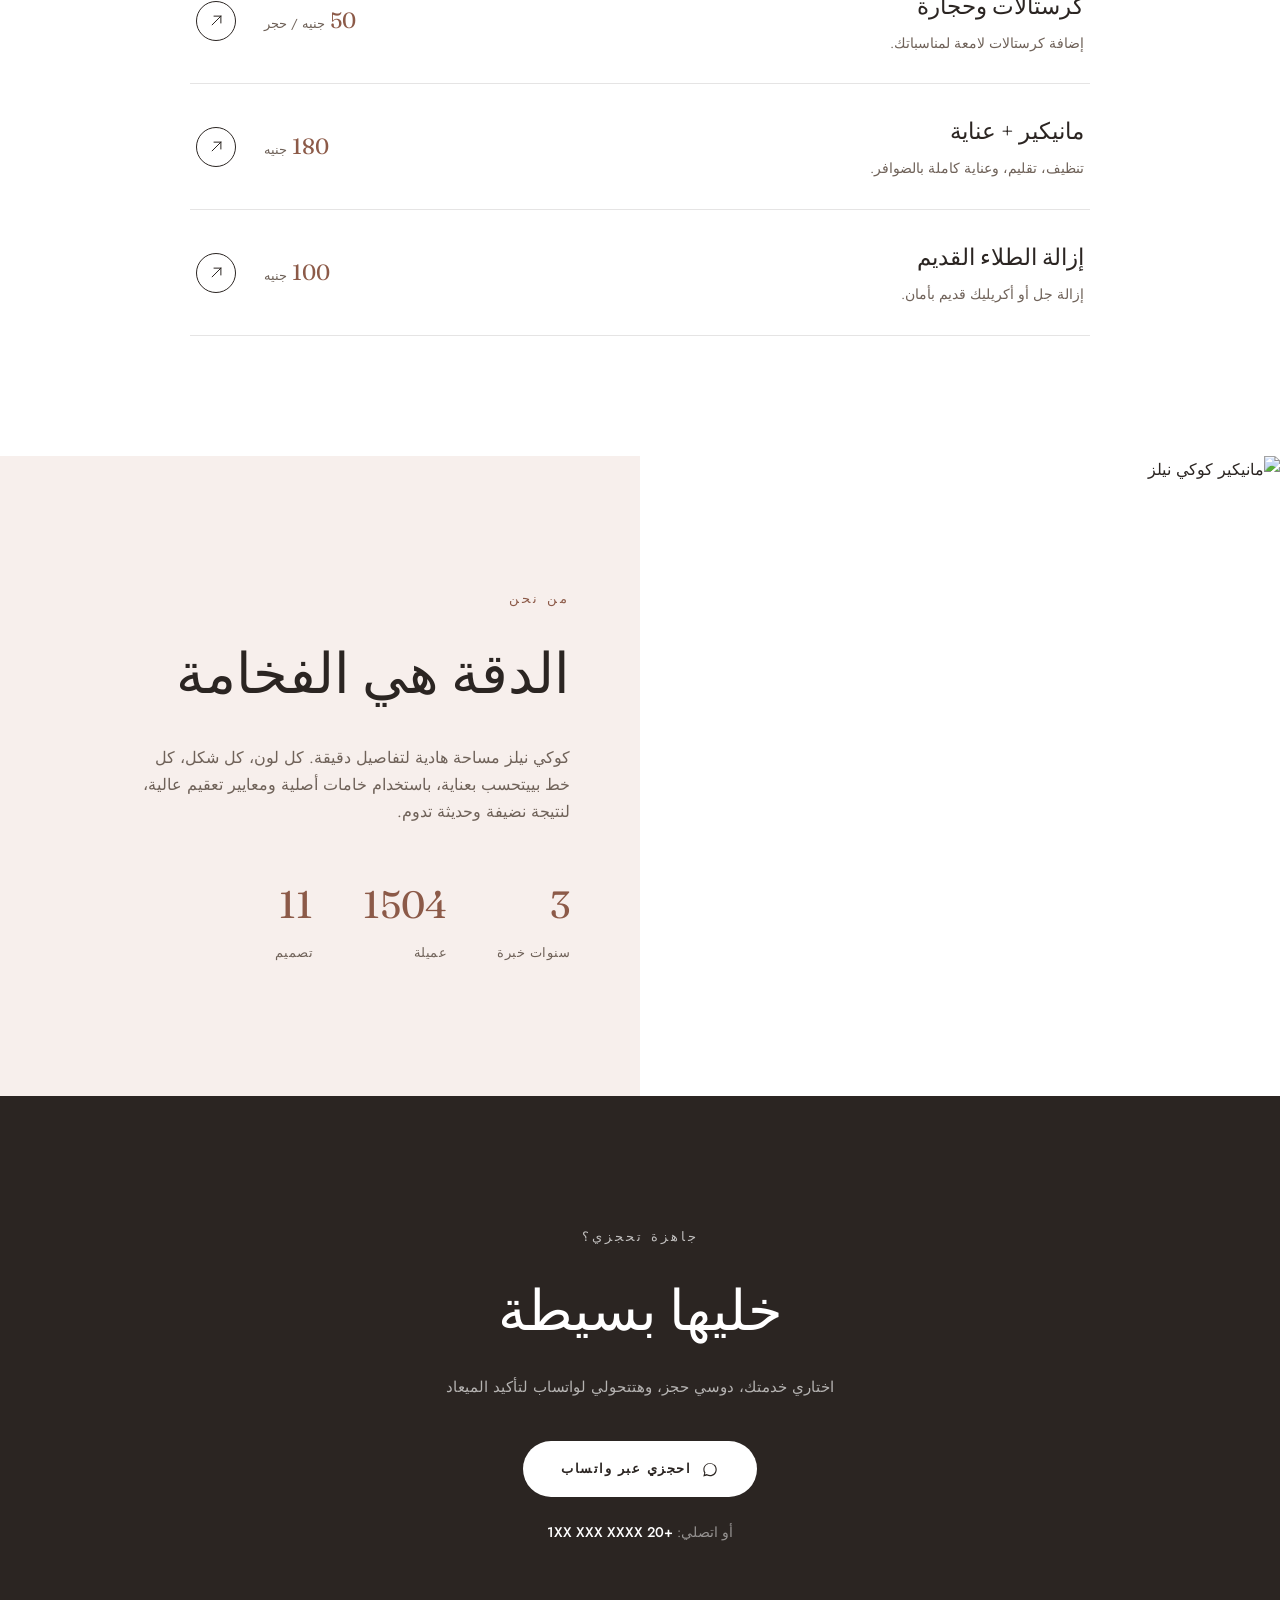
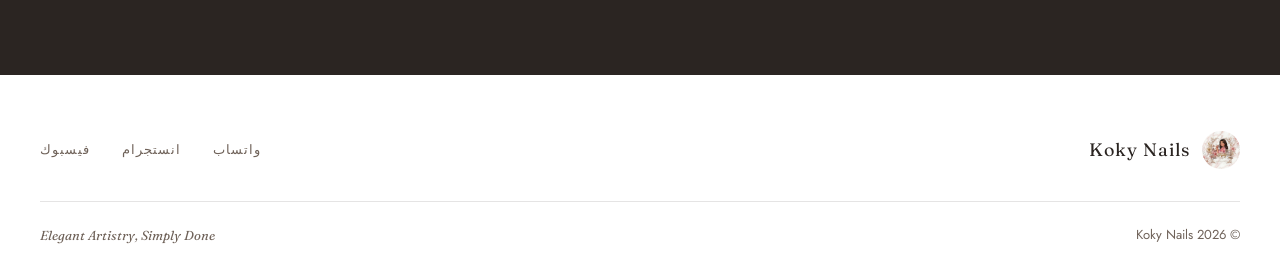
==== commit 44aacecc: "Update index.html" ====
--- a/index.html
+++ b/index.html
@@ -151,7 +151,7 @@
     <footer class="footer" id="contact">
         <div class="footer-top">
             <div class="footer-brand">
-                <img src="C:\Users\HP\Desktop\koky\photo_5893129527859285440_x.jpg" alt="Koky Nails">
+                <img src="photo_5893129527859285440_x.jpg" alt="Koky Nails">
                 <span>Koky Nails</span>
             </div>
             <div class="footer-links">
@@ -173,4 +173,4 @@
     <script src="script.js"></script>
 </body>
 
-</html>+</html>
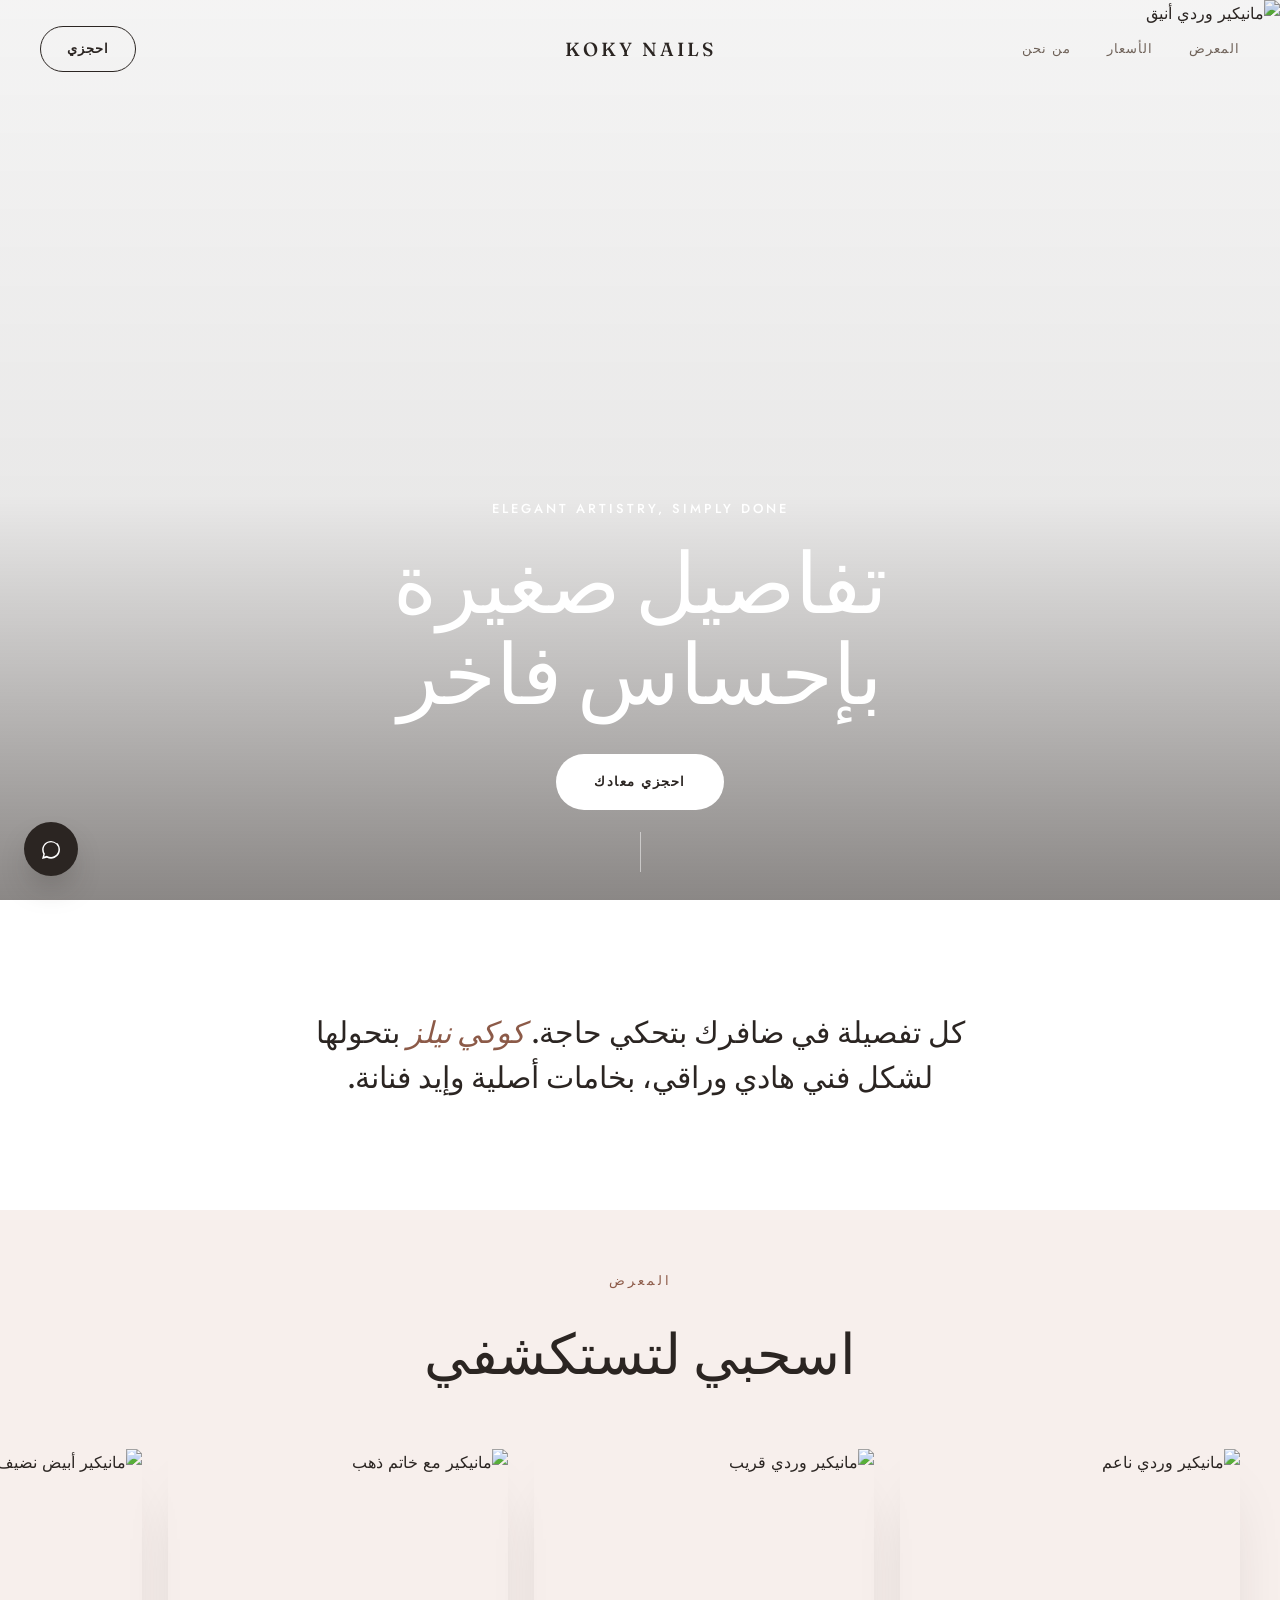
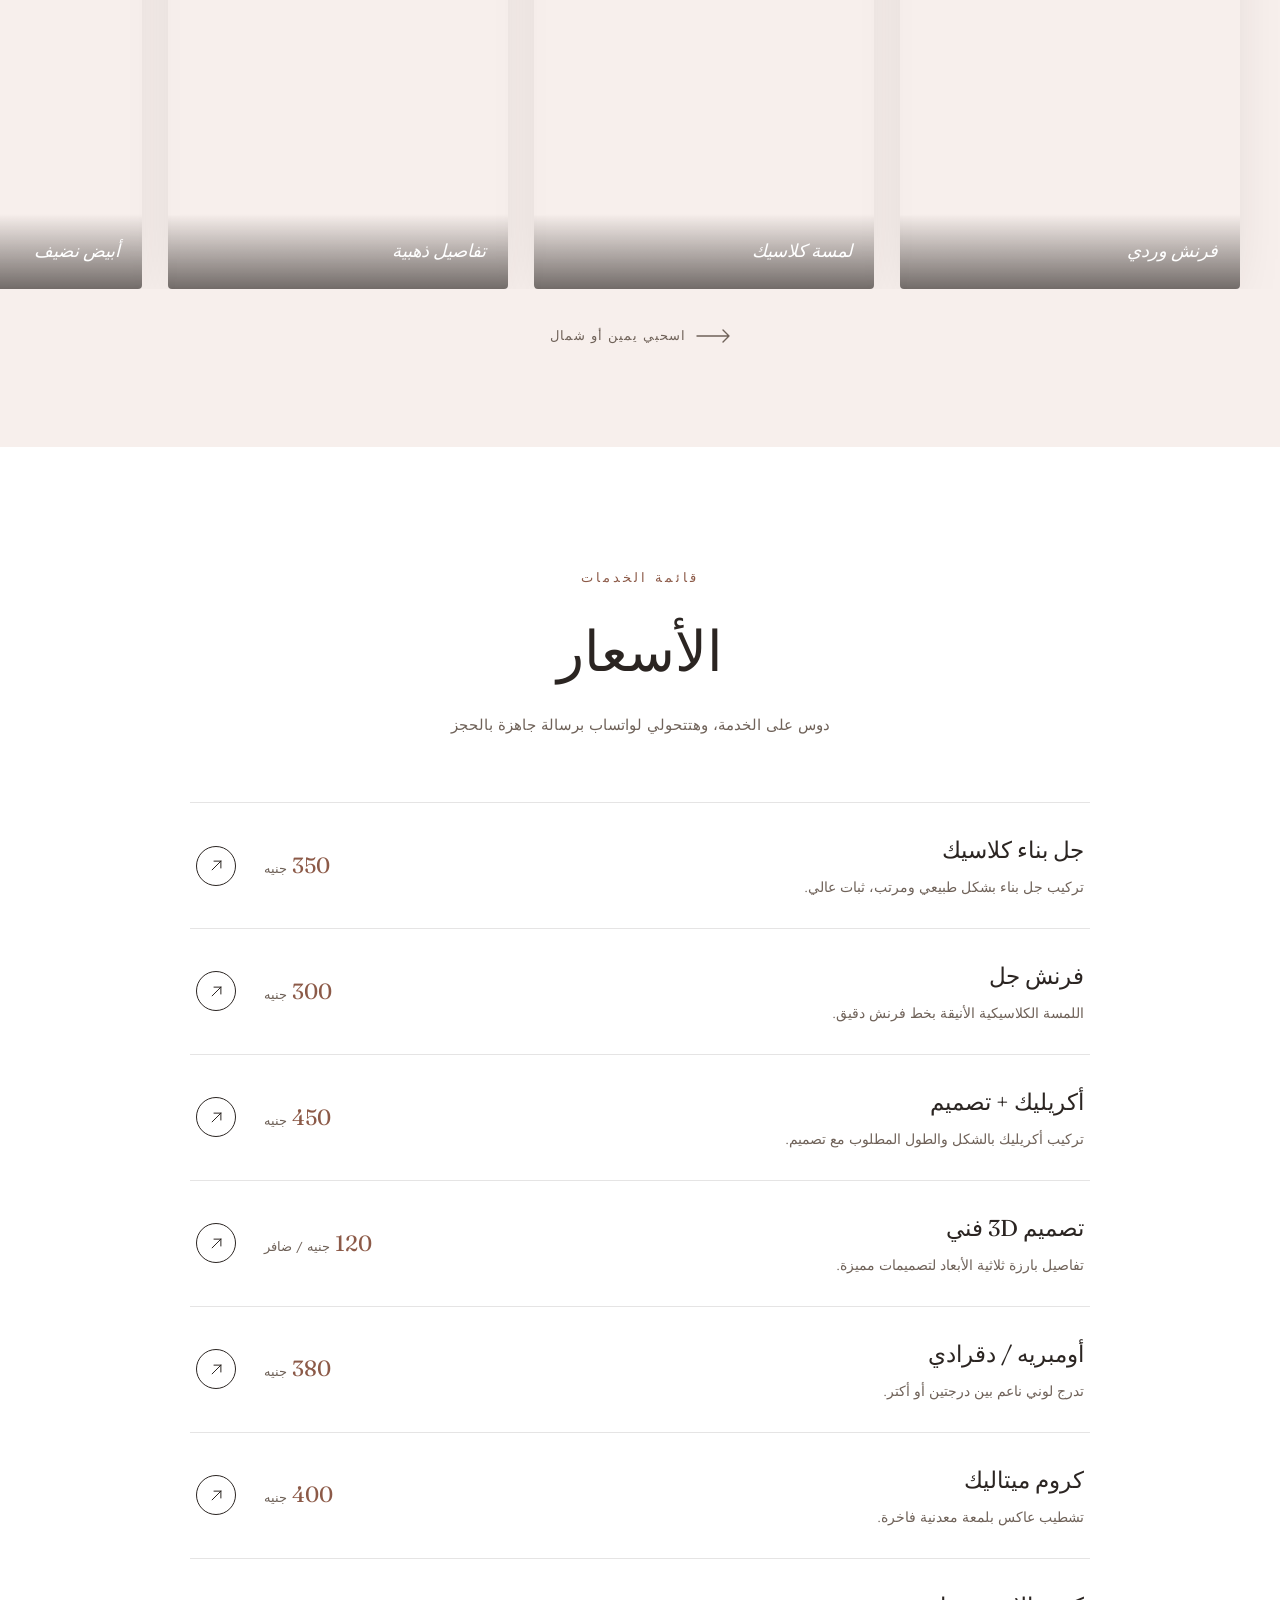
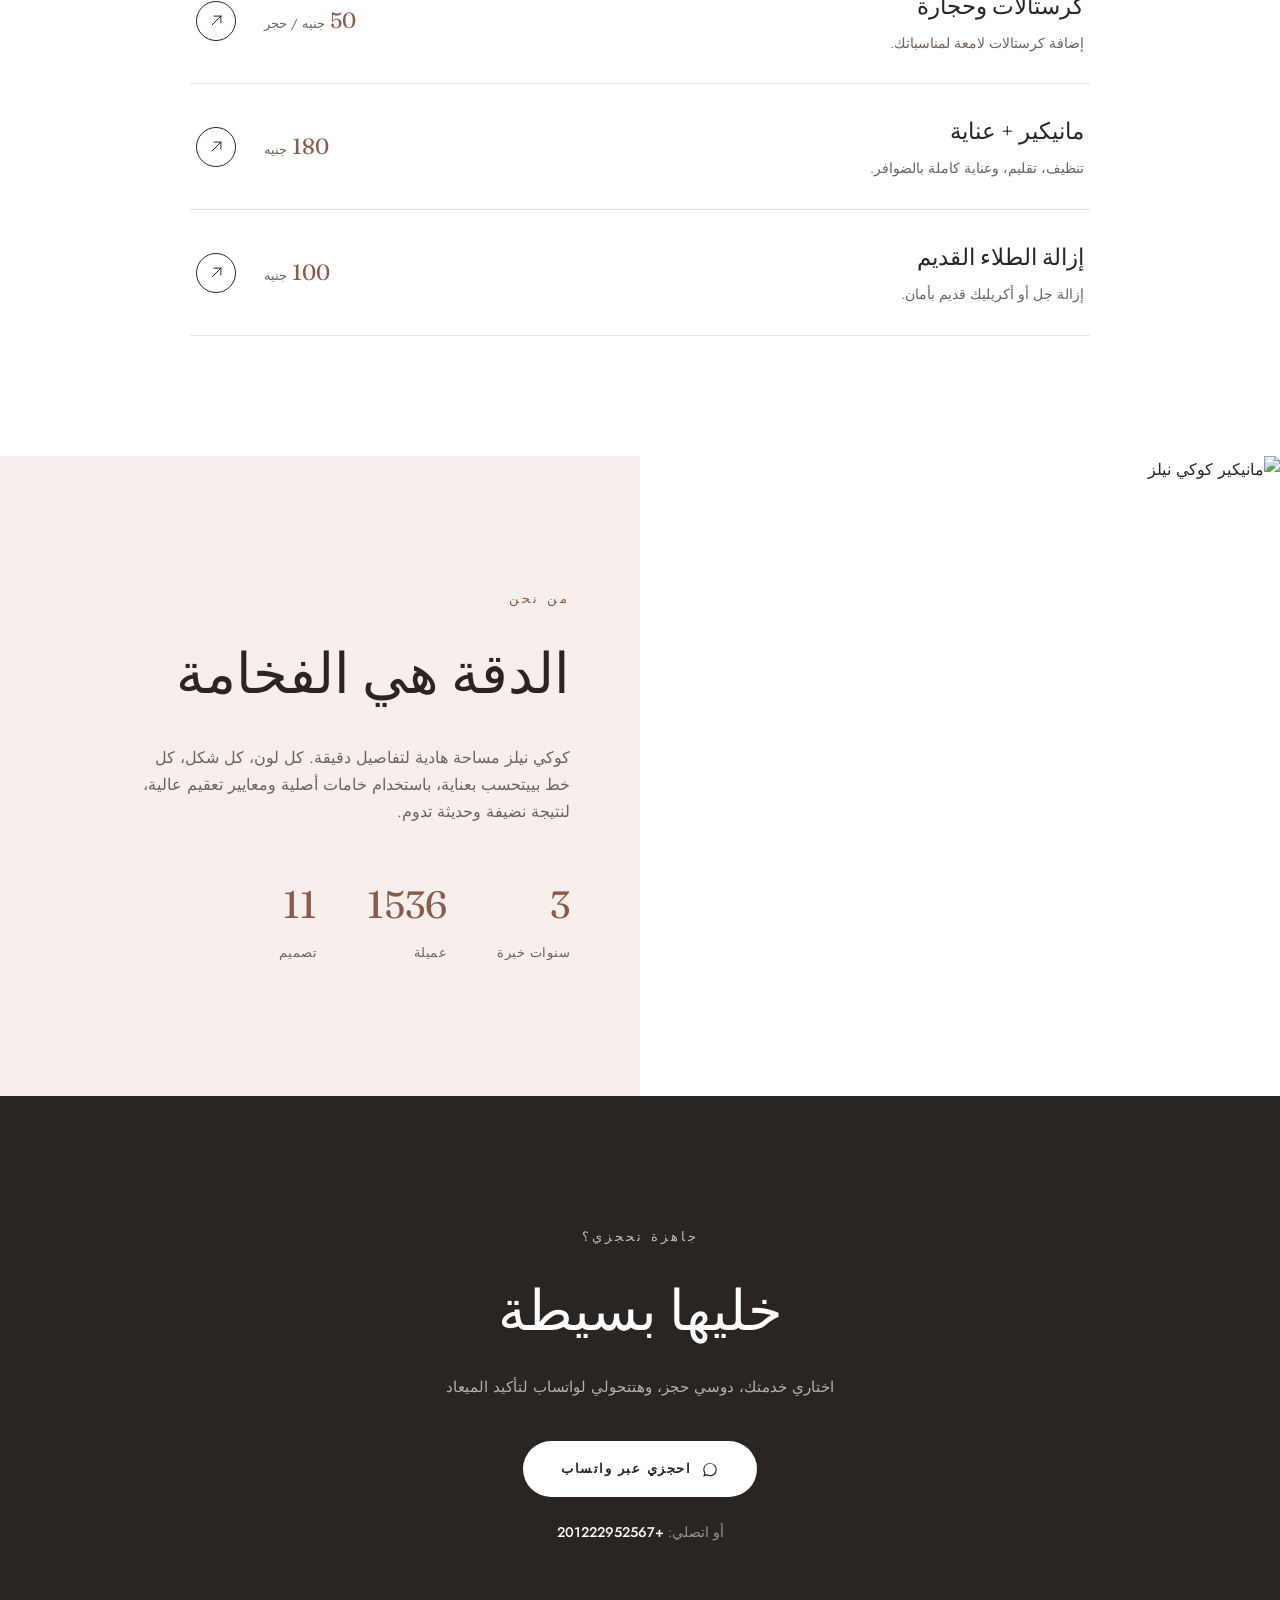
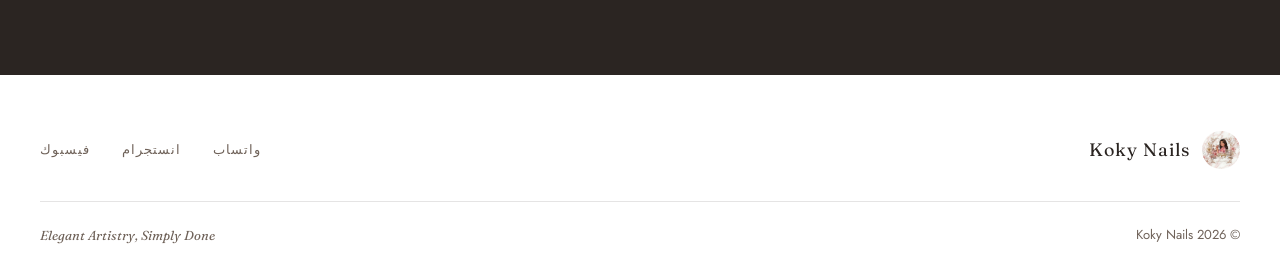
==== commit 061b4d86: "Update index.html" ====
--- a/index.html
+++ b/index.html
@@ -144,7 +144,7 @@
             <svg width="18" height="18" viewBox="0 0 24 24" fill="currentColor"><path d="M17.6 6.32A8.86 8.86 0 0 0 12.05 4c-4.92 0-8.9 3.97-8.9 8.86 0 1.56.41 3.05 1.18 4.36L3 22l4.93-1.3a8.96 8.96 0 0 0 4.12 1.01h.01c4.92 0 8.9-3.98 8.9-8.86 0-2.37-.93-4.6-2.36-6.53zm-5.55 13.6h-.01a7.4 7.4 0 0 1-3.78-1.04l-.27-.16-2.81.74.75-2.73-.18-.28a7.34 7.34 0 0 1-1.13-3.93c0-4.06 3.32-7.36 7.42-7.36 1.98 0 3.84.77 5.24 2.17a7.32 7.32 0 0 1 2.18 5.2c0 4.06-3.32 7.39-7.41 7.39z"/></svg>
             <span>احجزي عبر واتساب</span>
         </a>
-        <p class="booking-phone">أو اتصلي: <span id="phoneDisplay">+20 1XX XXX XXXX</span></p>
+        <p class="booking-phone">أو اتصلي: <span id="phoneDisplay">+201222952567</span></p>
     </section>
 
     <!-- FOOTER -->
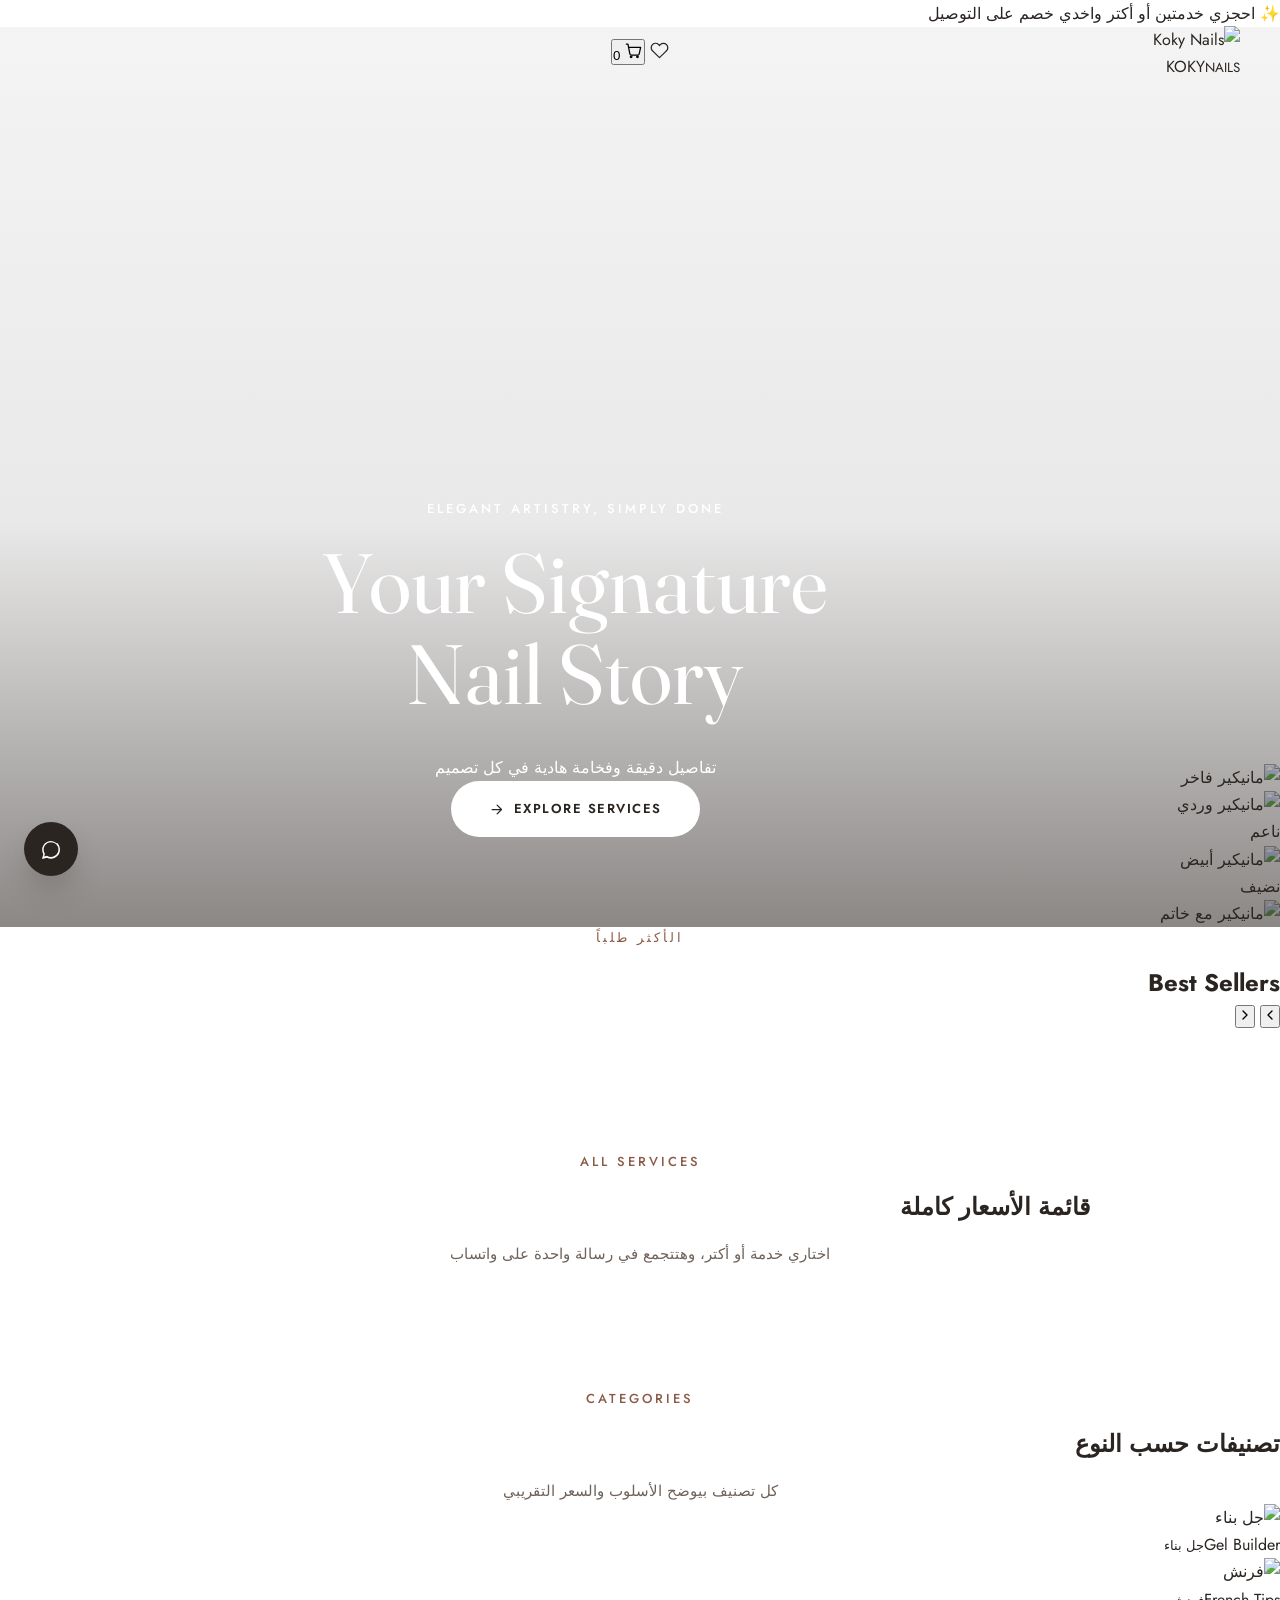
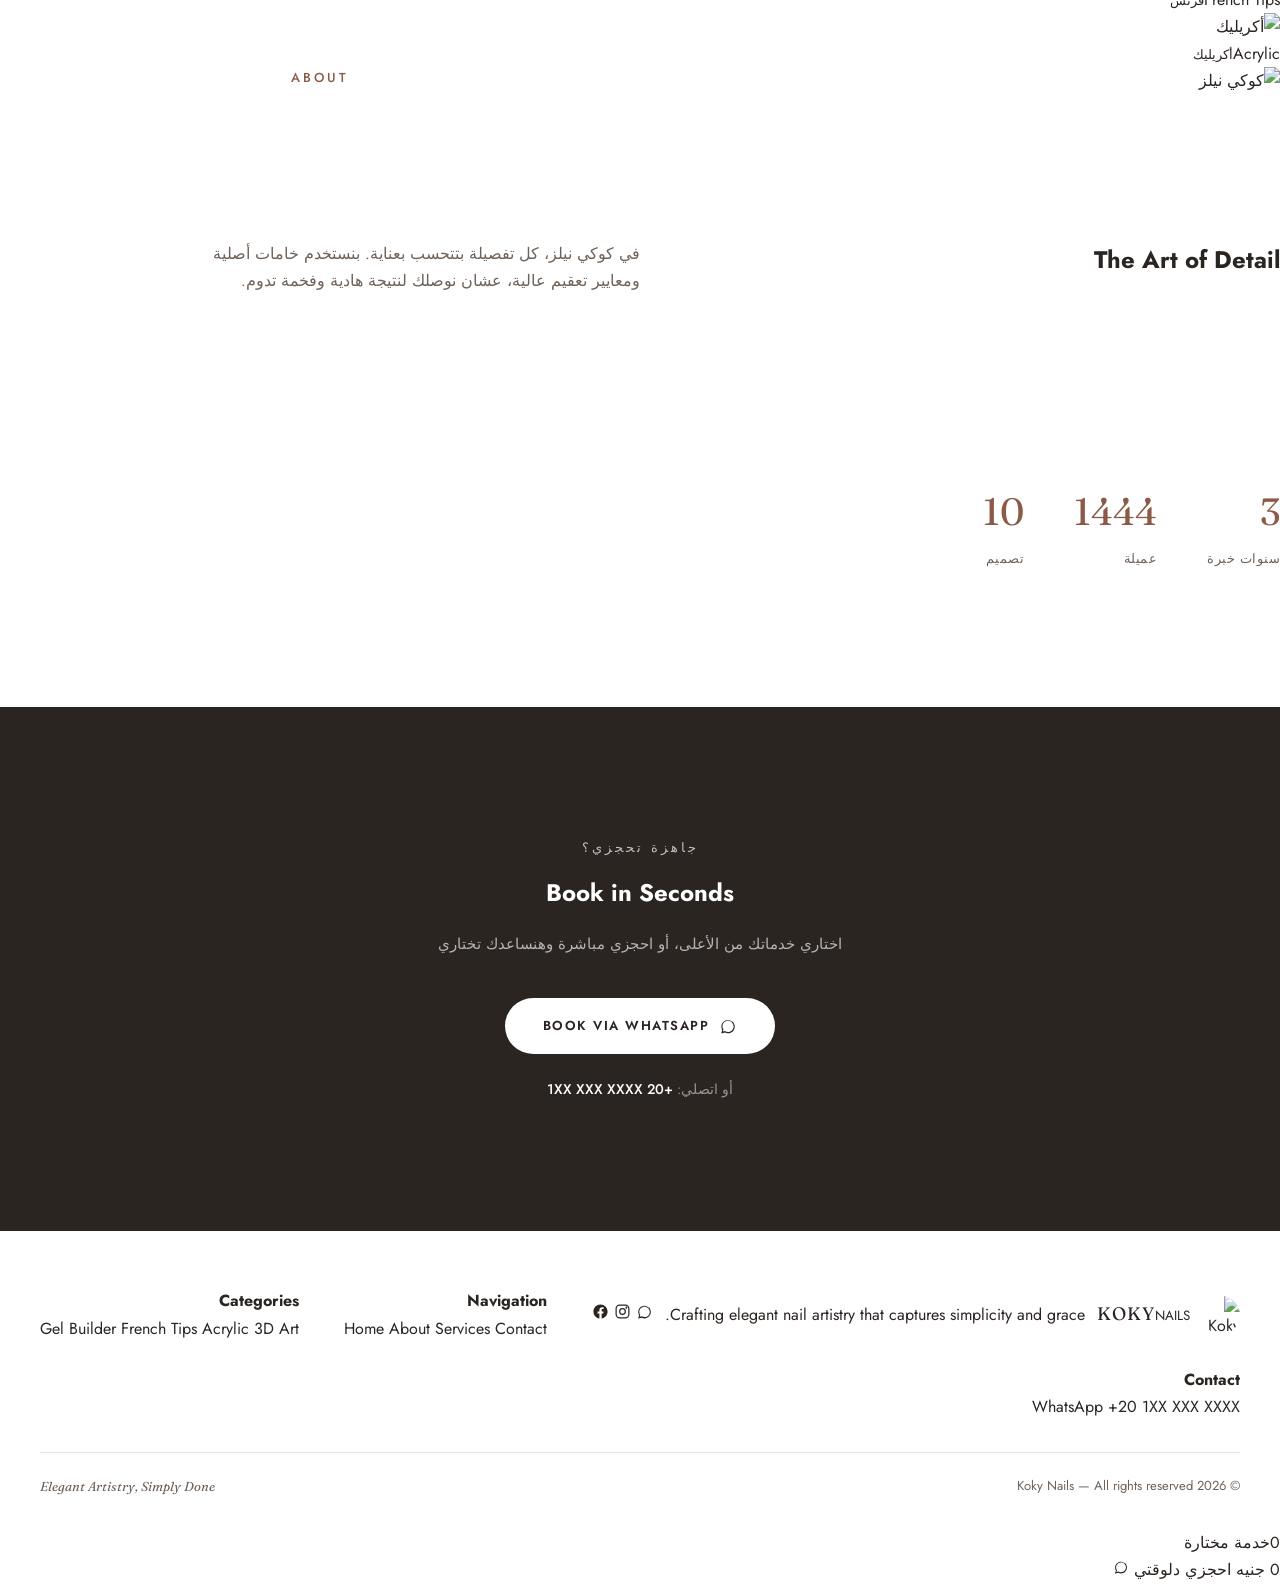
==== commit 9c61d3ae: "Update index.html" ====
--- a/index.html
+++ b/index.html
@@ -1,176 +1,243 @@
 <!DOCTYPE html>
 <html lang="ar" dir="rtl">
-
 <head>
-    <meta charset="UTF-8">
-    <meta name="viewport" content="width=device-width, initial-scale=1.0">
-    <title>Koky Nails | Elegant Artistry, Simply Done</title>
-    <meta name="description" content="Koky Nails —  ضوافر راقي. تصميمات عصرية، خامات فاخرة. احجزي عبر واتساب.">
-    <link rel="preconnect" href="https://fonts.googleapis.com">
-    <link rel="preconnect" href="https://fonts.gstatic.com" crossorigin>
-    <link href="https://fonts.googleapis.com/css2?family=Fraunces:ital,opsz,wght@0,9..144,300;0,9..144,400;0,9..144,500;0,9..144,600;1,9..144,500&family=Jost:wght@300;400;500;600&display=swap" rel="stylesheet">
-    <link rel="stylesheet" href="style.css">
+<meta charset="UTF-8">
+<meta name="viewport" content="width=device-width, initial-scale=1.0, viewport-fit=cover">
+<title>Koky Nails | Elegant Artistry, Simply Done</title>
+<meta name="description" content="Koky Nails — صالون ضوافر راقي. تصميمات عصرية، خامات فاخرة. احجزي عبر واتساب.">
+<link rel="preconnect" href="https://fonts.googleapis.com">
+<link rel="preconnect" href="https://fonts.gstatic.com" crossorigin>
+<link href="https://fonts.googleapis.com/css2?family=Fraunces:ital,opsz,wght@0,9..144,300;0,9..144,400;0,9..144,500;0,9..144,600;1,9..144,500&family=Jost:wght@300;400;500;600&display=swap" rel="stylesheet">
+<link rel="stylesheet" href="style.css">
 </head>
-
 <body>
 
-    <!-- Loader -->
-    <div class="loader" id="loader">
-        <div class="loader-mark">Koky</div>
-    </div>
-
-    <!-- Navbar -->
-    <header class="navbar" id="navbar">
-        <div class="nav-inner">
-            <button class="nav-burger" id="navBurger" aria-label="القائمة">
+<!-- Loader: brand name reveal -->
+<div class="loader" id="loader">
+  <div class="loader-mark">
+    <img src="assets/logo-small.webp" alt="">
+    <span class="loader-name">KOKY</span>
+    <span class="loader-sub">NAILS</span>
+  </div>
+</div>
+
+<!-- Top promo bar -->
+<div class="promo-bar">
+  <span>✨ احجزي خدمتين أو أكتر واخدي خصم على التوصيل</span>
+</div>
+
+<!-- Navbar -->
+<header class="navbar" id="navbar">
+  <div class="nav-inner">
+    <button class="nav-burger" id="navBurger" aria-label="القائمة">
       <span></span><span></span>
     </button>
-            <nav class="nav-links">
-                <a href="#gallery">المعرض</a>
-                <a href="#services">الأسعار</a>
-                <a href="#about">من نحن</a>
-            </nav>
-            <a href="#home" class="nav-wordmark">KOKY NAILS</a>
-            <a href="#booking" class="nav-cta">احجزي</a>
-        </div>
-    </header>
-
-    <!-- Mobile menu -->
-    <div class="mobile-menu" id="mobileMenu">
-        <a href="#home">الرئيسية</a>
-        <a href="#gallery">المعرض</a>
-        <a href="#services">الأسعار</a>
-        <a href="#about">من نحن</a>
-        <a href="#contact">تواصل معنا</a>
-        <a href="#booking" class="mobile-cta">احجزي الآن</a>
-    </div>
-
-    <!-- HERO — full bleed image -->
-    <section class="hero" id="home">
-        <div class="hero-media">
-            <img src="https://images.unsplash.com/photo-1607779097040-26e80aa78e66?q=80&w=1800&auto=format&fit=crop" alt="مانيكير وردي أنيق" id="heroImg">
-            <div class="hero-overlay"></div>
-        </div>
-        <div class="hero-content">
-            <p class="hero-eyebrow">Elegant Artistry, Simply Done</p>
-            <h1 class="hero-title">تفاصيل صغيرة<br>بإحساس فاخر</h1>
-            <a href="#booking" class="hero-cta">احجزي معادك</a>
-        </div>
-        <div class="hero-scroll">
-            <span></span>
-        </div>
-    </section>
-
-    <!-- INTRO STRIP -->
-    <section class="intro-strip">
-        <p>كل تفصيلة في ضافرك بتحكي حاجة. <span>كوكي نيلز</span> بتحولها لشكل فني هادي وراقي، بخامات أصلية وإيد فنانة.</p>
-    </section>
-
-    <!-- DRAG GALLERY — signature element -->
-    <section class="drag-gallery" id="gallery">
-        <div class="dg-head">
-            <p class="eyebrow">المعرض</p>
-            <h2 class="dg-title">اسحبي لتستكشفي</h2>
-        </div>
-        <div class="dg-track-wrap">
-            <div class="dg-track" id="dgTrack">
-                <div class="dg-item">
-                    <img src="https://images.unsplash.com/photo-1612887390768-fb02affea7a6?q=80&w=900&auto=format&fit=crop" alt="مانيكير وردي ناعم" draggable="false">
-                    <p class="dg-cap">فرنش وردي</p>
-                </div>
-                <div class="dg-item">
-                    <img src="https://images.unsplash.com/photo-1519014816548-bf5fe059798b?q=80&w=900&auto=format&fit=crop" alt="مانيكير وردي قريب" draggable="false">
-                    <p class="dg-cap">لمسة كلاسيك</p>
-                </div>
-                <div class="dg-item">
-                    <img src="https://images.unsplash.com/photo-1604654894610-df63bc536371?q=80&w=900&auto=format&fit=crop" alt="مانيكير مع خاتم ذهب" draggable="false">
-                    <p class="dg-cap">تفاصيل ذهبية</p>
-                </div>
-                <div class="dg-item">
-                    <img src="https://images.unsplash.com/photo-1630843599725-32ead7671867?q=80&w=900&auto=format&fit=crop" alt="مانيكير أبيض نضيف" draggable="false">
-                    <p class="dg-cap">أبيض نضيف</p>
-                </div>
-                <div class="dg-item">
-                    <img src="https://images.unsplash.com/photo-1571290274554-6a2eaa771e5f?q=80&w=900&auto=format&fit=crop" alt="مانيكير أنيق" draggable="false">
-                    <p class="dg-cap">شكل مرتب</p>
-                </div>
-                <div class="dg-item">
-                    <img src="https://images.unsplash.com/photo-1607779097040-26e80aa78e66?q=80&w=900&auto=format&fit=crop" alt="مانيكير وردي" draggable="false">
-                    <p class="dg-cap">فرنش ناعم</p>
-                </div>
-            </div>
-        </div>
-        <div class="dg-hint">
-            <svg width="34" height="14" viewBox="0 0 34 14" fill="none"><path d="M1 7h32M27 1l6 6-6 6" stroke="currentColor" stroke-width="1.4" stroke-linecap="round" stroke-linejoin="round"/></svg>
-            <span>اسحبي يمين أو شمال</span>
-        </div>
-    </section>
-
-    <!-- SERVICES / PRICING -->
-    <section class="services" id="services">
-        <div class="services-head">
-            <p class="eyebrow">قائمة الخدمات</p>
-            <h2 class="dg-title">الأسعار</h2>
-            <p class="services-sub">دوس على الخدمة، وهتتحولي لواتساب برسالة جاهزة بالحجز</p>
-        </div>
-        <div class="services-list" id="servicesList">
-            <!-- injected by JS -->
-        </div>
-    </section>
-
-    <!-- ABOUT — split with image -->
-    <section class="about" id="about">
-        <div class="about-media">
-            <img src="https://images.unsplash.com/photo-1630843599725-32ead7671867?q=80&w=1200&auto=format&fit=crop" alt="مانيكير كوكي نيلز">
-        </div>
-        <div class="about-content">
-            <p class="eyebrow">من نحن</p>
-            <h2 class="dg-title">الدقة هي الفخامة</h2>
-            <p class="about-text">كوكي نيلز مساحة هادية لتفاصيل دقيقة. كل لون، كل شكل، كل خط بييتحسب بعناية، باستخدام خامات أصلية ومعايير تعقيم عالية، لنتيجة نضيفة وحديثة تدوم.</p>
-            <div class="about-stats">
-                <div class="stat"><span class="stat-num" data-count="5">0</span><span class="stat-label">سنوات خبرة</span></div>
-                <div class="stat"><span class="stat-num" data-count="2000">0</span><span class="stat-label">عميلة</span></div>
-                <div class="stat"><span class="stat-num" data-count="15">0</span><span class="stat-label">تصميم</span></div>
-            </div>
-        </div>
-    </section>
-
-    <!-- BOOKING / CTA -->
-    <section class="booking" id="booking">
-        <p class="eyebrow light">جاهزة تحجزي؟</p>
-        <h2 class="dg-title light">خليها بسيطة</h2>
-        <p class="booking-sub">اختاري خدمتك، دوسي حجز، وهتتحولي لواتساب لتأكيد الميعاد</p>
-        <a href="#" id="bookingMainBtn" class="hero-cta light">
-            <svg width="18" height="18" viewBox="0 0 24 24" fill="currentColor"><path d="M17.6 6.32A8.86 8.86 0 0 0 12.05 4c-4.92 0-8.9 3.97-8.9 8.86 0 1.56.41 3.05 1.18 4.36L3 22l4.93-1.3a8.96 8.96 0 0 0 4.12 1.01h.01c4.92 0 8.9-3.98 8.9-8.86 0-2.37-.93-4.6-2.36-6.53zm-5.55 13.6h-.01a7.4 7.4 0 0 1-3.78-1.04l-.27-.16-2.81.74.75-2.73-.18-.28a7.34 7.34 0 0 1-1.13-3.93c0-4.06 3.32-7.36 7.42-7.36 1.98 0 3.84.77 5.24 2.17a7.32 7.32 0 0 1 2.18 5.2c0 4.06-3.32 7.39-7.41 7.39z"/></svg>
-            <span>احجزي عبر واتساب</span>
+    <div class="nav-logo-group">
+      <img src="assets/logo-small.webp" alt="Koky Nails">
+      <div class="nav-word"><span>KOKY</span><small>NAILS</small></div>
+    </div>
+    <div class="nav-icons">
+      <a href="#services" class="nav-icon" aria-label="الأسعار">
+        <svg width="19" height="19" viewBox="0 0 24 24" fill="none" stroke="currentColor" stroke-width="1.6"><path d="M20.84 4.61a5.5 5.5 0 0 0-7.78 0L12 5.67l-1.06-1.06a5.5 5.5 0 0 0-7.78 7.78l1.06 1.06L12 21l7.78-7.55 1.06-1.06a5.5 5.5 0 0 0 0-7.78z" stroke-linecap="round" stroke-linejoin="round"/></svg>
+      </a>
+      <button class="nav-icon nav-cart" id="navCartBtn" aria-label="السلة">
+        <svg width="19" height="19" viewBox="0 0 24 24" fill="none" stroke="currentColor" stroke-width="1.6"><path d="M3 4h2l2.4 12.2a2 2 0 0 0 2 1.6h7.8a2 2 0 0 0 2-1.6L21 8H6" stroke-linecap="round" stroke-linejoin="round"/><circle cx="9" cy="20" r="1"/><circle cx="17" cy="20" r="1"/></svg>
+        <span class="cart-count" id="cartCount">0</span>
+      </button>
+    </div>
+  </div>
+</header>
+
+<!-- Mobile menu -->
+<div class="menu-veil" id="menuVeil"></div>
+<div class="mobile-menu" id="mobileMenu">
+  <div class="mm-head">
+    <img src="assets/logo-small.webp" alt="Koky Nails">
+    <span>Koky Nails</span>
+  </div>
+  <a href="#home" data-mm>الرئيسية</a>
+  <a href="#bestsellers" data-mm>الأكثر طلباً</a>
+  <a href="#services" data-mm>الأسعار</a>
+  <a href="#about" data-mm>من نحن</a>
+  <a href="#contact" data-mm>تواصل معنا</a>
+  <a href="#booking" class="mobile-cta" data-mm>احجزي الآن</a>
+  <div class="mm-social">
+    <a href="https://wa.me/201000000000" target="_blank" rel="noopener" aria-label="واتساب">
+      <svg width="18" height="18" viewBox="0 0 24 24" fill="currentColor"><path d="M17.6 6.32A8.86 8.86 0 0 0 12.05 4c-4.92 0-8.9 3.97-8.9 8.86 0 1.56.41 3.05 1.18 4.36L3 22l4.93-1.3a8.96 8.96 0 0 0 4.12 1.01h.01c4.92 0 8.9-3.98 8.9-8.86 0-2.37-.93-4.6-2.36-6.53zm-5.55 13.6h-.01a7.4 7.4 0 0 1-3.78-1.04l-.27-.16-2.81.74.75-2.73-.18-.28a7.34 7.34 0 0 1-1.13-3.93c0-4.06 3.32-7.36 7.42-7.36 1.98 0 3.84.77 5.24 2.17a7.32 7.32 0 0 1 2.18 5.2c0 4.06-3.32 7.39-7.41 7.39z"/></svg>
+    </a>
+    <a href="https://instagram.com/" target="_blank" rel="noopener" aria-label="انستجرام">
+      <svg width="18" height="18" viewBox="0 0 24 24" fill="none" stroke="currentColor" stroke-width="1.7"><rect x="3" y="3" width="18" height="18" rx="5"/><circle cx="12" cy="12" r="4"/><circle cx="17.5" cy="6.5" r="0.6" fill="currentColor"/></svg>
+    </a>
+    <a href="https://facebook.com/" target="_blank" rel="noopener" aria-label="فيسبوك">
+      <svg width="18" height="18" viewBox="0 0 24 24" fill="currentColor"><path d="M22 12.06C22 6.5 17.52 2 12 2S2 6.5 2 12.06c0 5 3.66 9.16 8.44 9.94v-7.03H7.9v-2.91h2.54V9.83c0-2.5 1.49-3.89 3.78-3.89 1.1 0 2.24.2 2.24.2v2.46h-1.26c-1.24 0-1.63.77-1.63 1.56v1.87h2.77l-.44 2.91h-2.33V22c4.78-.78 8.44-4.94 8.44-9.94z"/></svg>
+    </a>
+  </div>
+</div>
+
+<!-- HERO: auto-sliding + draggable images -->
+<section class="hero" id="home">
+  <div class="hero-slider" id="heroSlider">
+    <div class="hero-slide active">
+      <img src="https://images.unsplash.com/photo-1604654894610-df63bc536371?q=80&w=1600&auto=format&fit=crop" alt="مانيكير فاخر">
+    </div>
+    <div class="hero-slide">
+      <img src="https://images.unsplash.com/photo-1612887390768-fb02affea7a6?q=80&w=1600&auto=format&fit=crop" alt="مانيكير وردي ناعم">
+    </div>
+    <div class="hero-slide">
+      <img src="https://images.unsplash.com/photo-1630843599725-32ead7671867?q=80&w=1600&auto=format&fit=crop" alt="مانيكير أبيض نضيف">
+    </div>
+    <div class="hero-slide">
+      <img src="https://images.unsplash.com/photo-1610992015836-7c249d75782d?q=80&w=1600&auto=format&fit=crop" alt="مانيكير مع خاتم">
+    </div>
+    <div class="hero-overlay"></div>
+  </div>
+  <div class="hero-dots" id="heroDots"></div>
+  <div class="hero-content">
+    <p class="hero-eyebrow">Elegant Artistry, Simply Done</p>
+    <h1 class="hero-title">Your Signature<br>Nail Story</h1>
+    <p class="hero-sub-ar">تفاصيل دقيقة وفخامة هادية في كل تصميم</p>
+    <a href="#services" class="hero-cta">
+      <span>Explore Services</span>
+      <svg width="15" height="15" viewBox="0 0 24 24" fill="none"><path d="M5 12h14M13 5l7 7-7 7" stroke="currentColor" stroke-width="2" stroke-linecap="round" stroke-linejoin="round"/></svg>
+    </a>
+  </div>
+</section>
+
+<!-- BEST SELLERS — product-style cards carousel -->
+<section class="bestsellers" id="bestsellers">
+  <p class="eyebrow reveal">الأكثر طلباً</p>
+  <h2 class="section-title reveal">Best Sellers</h2>
+  <div class="bs-track-wrap" id="bsTrackWrap">
+    <div class="bs-track" id="bsTrack"><!-- injected by JS --></div>
+  </div>
+  <div class="bs-nav">
+    <button id="bsPrev" aria-label="السابق">
+      <svg width="16" height="16" viewBox="0 0 24 24" fill="none"><path d="M15 18l-6-6 6-6" stroke="currentColor" stroke-width="2" stroke-linecap="round" stroke-linejoin="round"/></svg>
+    </button>
+    <button id="bsNext" aria-label="التالي">
+      <svg width="16" height="16" viewBox="0 0 24 24" fill="none"><path d="M9 18l6-6-6-6" stroke="currentColor" stroke-width="2" stroke-linecap="round" stroke-linejoin="round"/></svg>
+    </button>
+  </div>
+  <div class="bs-dots" id="bsDots"></div>
+</section>
+
+<!-- FULL SERVICES LIST -->
+<section class="services" id="services">
+  <p class="eyebrow reveal">All Services</p>
+  <h2 class="section-title reveal">قائمة الأسعار كاملة</h2>
+  <p class="services-sub reveal">اختاري خدمة أو أكتر، وهتتجمع في رسالة واحدة على واتساب</p>
+  <div class="services-grid" id="servicesGrid"><!-- injected by JS --></div>
+</section>
+
+<!-- COLLECTIONS — collage by category -->
+<section class="collections" id="collections">
+  <p class="eyebrow reveal">Categories</p>
+  <h2 class="section-title reveal">تصنيفات حسب النوع</h2>
+  <p class="services-sub reveal">كل تصنيف بيوضح الأسلوب والسعر التقريبي</p>
+  <div class="collage-grid">
+    <a href="#services" class="collage-card big reveal">
+      <img src="https://images.unsplash.com/photo-1659391542239-9648f307c0b1?q=80&w=1000&auto=format&fit=crop" alt="جل بناء">
+      <div class="collage-label"><span>Gel Builder</span><small>جل بناء</small></div>
+    </a>
+    <a href="#services" class="collage-card reveal">
+      <img src="https://images.unsplash.com/photo-1643648854897-7b5845b4c04c?q=80&w=800&auto=format&fit=crop" alt="فرنش">
+      <div class="collage-label"><span>French Tips</span><small>فرنش</small></div>
+    </a>
+    <a href="#services" class="collage-card reveal">
+      <img src="https://images.unsplash.com/photo-1519014816548-bf5fe059798b?q=80&w=800&auto=format&fit=crop" alt="أكريليك">
+      <div class="collage-label"><span>Acrylic</span><small>أكريليك</small></div>
+    </a>
+  </div>
+</section>
+
+<!-- ABOUT -->
+<section class="about" id="about">
+  <div class="about-banner">
+    <img src="https://images.unsplash.com/photo-1607779097040-26e80aa78e66?q=80&w=1800&auto=format&fit=crop" alt="كوكي نيلز">
+  </div>
+  <p class="eyebrow reveal">About</p>
+  <h2 class="section-title reveal">The Art of Detail</h2>
+  <p class="about-text reveal">في كوكي نيلز، كل تفصيلة بتتحسب بعناية. بنستخدم خامات أصلية ومعايير تعقيم عالية، عشان نوصلك لنتيجة هادية وفخمة تدوم.</p>
+  <div class="about-stats reveal">
+    <div class="stat"><span class="stat-num" data-count="5">0</span><span class="stat-label">سنوات خبرة</span></div>
+    <div class="stat"><span class="stat-num" data-count="2000">0</span><span class="stat-label">عميلة</span></div>
+    <div class="stat"><span class="stat-num" data-count="15">0</span><span class="stat-label">تصميم</span></div>
+  </div>
+</section>
+
+<!-- BOOKING -->
+<section class="booking" id="booking">
+  <p class="eyebrow light reveal">جاهزة تحجزي؟</p>
+  <h2 class="section-title light reveal">Book in Seconds</h2>
+  <p class="booking-sub reveal">اختاري خدماتك من الأعلى، أو احجزي مباشرة وهنساعدك تختاري</p>
+  <a href="#" id="bookingMainBtn" class="hero-cta light reveal">
+    <svg width="18" height="18" viewBox="0 0 24 24" fill="currentColor"><path d="M17.6 6.32A8.86 8.86 0 0 0 12.05 4c-4.92 0-8.9 3.97-8.9 8.86 0 1.56.41 3.05 1.18 4.36L3 22l4.93-1.3a8.96 8.96 0 0 0 4.12 1.01h.01c4.92 0 8.9-3.98 8.9-8.86 0-2.37-.93-4.6-2.36-6.53zm-5.55 13.6h-.01a7.4 7.4 0 0 1-3.78-1.04l-.27-.16-2.81.74.75-2.73-.18-.28a7.34 7.34 0 0 1-1.13-3.93c0-4.06 3.32-7.36 7.42-7.36 1.98 0 3.84.77 5.24 2.17a7.32 7.32 0 0 1 2.18 5.2c0 4.06-3.32 7.39-7.41 7.39z"/></svg>
+    <span>Book via WhatsApp</span>
+  </a>
+  <p class="booking-phone reveal">أو اتصلي: <span id="phoneDisplay">+20 1XX XXX XXXX</span></p>
+</section>
+
+<!-- FOOTER — black, multi-column -->
+<footer class="footer" id="contact">
+  <div class="footer-top">
+    <div class="footer-brand">
+      <img src="assets/logo-small.webp" alt="Koky Nails">
+      <div class="footer-brand-text"><span>KOKY</span><small>NAILS</small></div>
+      <p>Crafting elegant nail artistry that captures simplicity and grace.</p>
+      <div class="footer-social">
+        <a href="https://wa.me/201000000000" target="_blank" rel="noopener" aria-label="واتساب" class="social-btn">
+          <svg width="17" height="17" viewBox="0 0 24 24" fill="currentColor"><path d="M17.6 6.32A8.86 8.86 0 0 0 12.05 4c-4.92 0-8.9 3.97-8.9 8.86 0 1.56.41 3.05 1.18 4.36L3 22l4.93-1.3a8.96 8.96 0 0 0 4.12 1.01h.01c4.92 0 8.9-3.98 8.9-8.86 0-2.37-.93-4.6-2.36-6.53zm-5.55 13.6h-.01a7.4 7.4 0 0 1-3.78-1.04l-.27-.16-2.81.74.75-2.73-.18-.28a7.34 7.34 0 0 1-1.13-3.93c0-4.06 3.32-7.36 7.42-7.36 1.98 0 3.84.77 5.24 2.17a7.32 7.32 0 0 1 2.18 5.2c0 4.06-3.32 7.39-7.41 7.39z"/></svg>
         </a>
-        <p class="booking-phone">أو اتصلي: <span id="phoneDisplay">+201222952567</span></p>
-    </section>
-
-    <!-- FOOTER -->
-    <footer class="footer" id="contact">
-        <div class="footer-top">
-            <div class="footer-brand">
-                <img src="photo_5893129527859285440_x.jpg" alt="Koky Nails">
-                <span>Koky Nails</span>
-            </div>
-            <div class="footer-links">
-                <a href="https://wa.me/201222952567" target="_blank" rel="noopener">واتساب</a>
-                <a href="https://instagram.com/" target="_blank" rel="noopener">انستجرام</a>
-                <a href="https://facebook.com/" target="_blank" rel="noopener">فيسبوك</a>
-            </div>
-        </div>
-        <div class="footer-bottom">
-            <p>© 2026 Koky Nails</p>
-            <p class="footer-tag">Elegant Artistry, Simply Done</p>
-        </div>
-    </footer>
-
-    <a href="#" id="floatWhatsapp" class="float-whatsapp" target="_blank" rel="noopener" aria-label="واتساب">
-        <svg width="24" height="24" viewBox="0 0 24 24" fill="currentColor"><path d="M17.6 6.32A8.86 8.86 0 0 0 12.05 4c-4.92 0-8.9 3.97-8.9 8.86 0 1.56.41 3.05 1.18 4.36L3 22l4.93-1.3a8.96 8.96 0 0 0 4.12 1.01h.01c4.92 0 8.9-3.98 8.9-8.86 0-2.37-.93-4.6-2.36-6.53zm-5.55 13.6h-.01a7.4 7.4 0 0 1-3.78-1.04l-.27-.16-2.81.74.75-2.73-.18-.28a7.34 7.34 0 0 1-1.13-3.93c0-4.06 3.32-7.36 7.42-7.36 1.98 0 3.84.77 5.24 2.17a7.32 7.32 0 0 1 2.18 5.2c0 4.06-3.32 7.39-7.41 7.39z"/></svg>
-    </a>
-
-    <script src="script.js"></script>
+        <a href="https://instagram.com/" target="_blank" rel="noopener" aria-label="انستجرام" class="social-btn">
+          <svg width="17" height="17" viewBox="0 0 24 24" fill="none" stroke="currentColor" stroke-width="1.7"><rect x="3" y="3" width="18" height="18" rx="5"/><circle cx="12" cy="12" r="4"/><circle cx="17.5" cy="6.5" r="0.6" fill="currentColor"/></svg>
+        </a>
+        <a href="https://facebook.com/" target="_blank" rel="noopener" aria-label="فيسبوك" class="social-btn">
+          <svg width="17" height="17" viewBox="0 0 24 24" fill="currentColor"><path d="M22 12.06C22 6.5 17.52 2 12 2S2 6.5 2 12.06c0 5 3.66 9.16 8.44 9.94v-7.03H7.9v-2.91h2.54V9.83c0-2.5 1.49-3.89 3.78-3.89 1.1 0 2.24.2 2.24.2v2.46h-1.26c-1.24 0-1.63.77-1.63 1.56v1.87h2.77l-.44 2.91h-2.33V22c4.78-.78 8.44-4.94 8.44-9.94z"/></svg>
+        </a>
+      </div>
+    </div>
+    <div class="footer-col">
+      <h4>Navigation</h4>
+      <a href="#home">Home</a>
+      <a href="#about">About</a>
+      <a href="#services">Services</a>
+      <a href="#contact">Contact</a>
+    </div>
+    <div class="footer-col">
+      <h4>Categories</h4>
+      <a href="#services">Gel Builder</a>
+      <a href="#services">French Tips</a>
+      <a href="#services">Acrylic</a>
+      <a href="#services">3D Art</a>
+    </div>
+    <div class="footer-col">
+      <h4>Contact</h4>
+      <a href="https://wa.me/201000000000" target="_blank" rel="noopener" id="footerWa">WhatsApp</a>
+      <span class="footer-phone" id="footerPhone">+20 1XX XXX XXXX</span>
+    </div>
+  </div>
+  <div class="footer-bottom">
+    <p>© 2026 Koky Nails — All rights reserved</p>
+    <p class="footer-tag">Elegant Artistry, Simply Done</p>
+  </div>
+</footer>
+
+<!-- Floating cart bar -->
+<div class="cart-bar" id="cartBar">
+  <div class="cart-bar-inner">
+    <div class="cart-bar-info"><span class="cart-bar-count" id="cartBarCount">0</span><span>خدمة مختارة</span></div>
+    <span class="cart-bar-total" id="cartBarTotal">0 جنيه</span>
+    <a href="#" id="cartBarBtn" target="_blank" rel="noopener" class="cart-bar-btn">
+      <span>احجزي دلوقتي</span>
+      <svg width="16" height="16" viewBox="0 0 24 24" fill="currentColor"><path d="M17.6 6.32A8.86 8.86 0 0 0 12.05 4c-4.92 0-8.9 3.97-8.9 8.86 0 1.56.41 3.05 1.18 4.36L3 22l4.93-1.3a8.96 8.96 0 0 0 4.12 1.01h.01c4.92 0 8.9-3.98 8.9-8.86 0-2.37-.93-4.6-2.36-6.53zm-5.55 13.6h-.01a7.4 7.4 0 0 1-3.78-1.04l-.27-.16-2.81.74.75-2.73-.18-.28a7.34 7.34 0 0 1-1.13-3.93c0-4.06 3.32-7.36 7.42-7.36 1.98 0 3.84.77 5.24 2.17a7.32 7.32 0 0 1 2.18 5.2c0 4.06-3.32 7.39-7.41 7.39z"/></svg>
+    </a>
+  </div>
+</div>
+
+<a href="#" id="floatWhatsapp" class="float-whatsapp" target="_blank" rel="noopener" aria-label="واتساب">
+  <svg width="24" height="24" viewBox="0 0 24 24" fill="currentColor"><path d="M17.6 6.32A8.86 8.86 0 0 0 12.05 4c-4.92 0-8.9 3.97-8.9 8.86 0 1.56.41 3.05 1.18 4.36L3 22l4.93-1.3a8.96 8.96 0 0 0 4.12 1.01h.01c4.92 0 8.9-3.98 8.9-8.86 0-2.37-.93-4.6-2.36-6.53zm-5.55 13.6h-.01a7.4 7.4 0 0 1-3.78-1.04l-.27-.16-2.81.74.75-2.73-.18-.28a7.34 7.34 0 0 1-1.13-3.93c0-4.06 3.32-7.36 7.42-7.36 1.98 0 3.84.77 5.24 2.17a7.32 7.32 0 0 1 2.18 5.2c0 4.06-3.32 7.39-7.41 7.39z"/></svg>
+</a>
+
+<script src="script.js"></script>
 </body>
-
 </html>
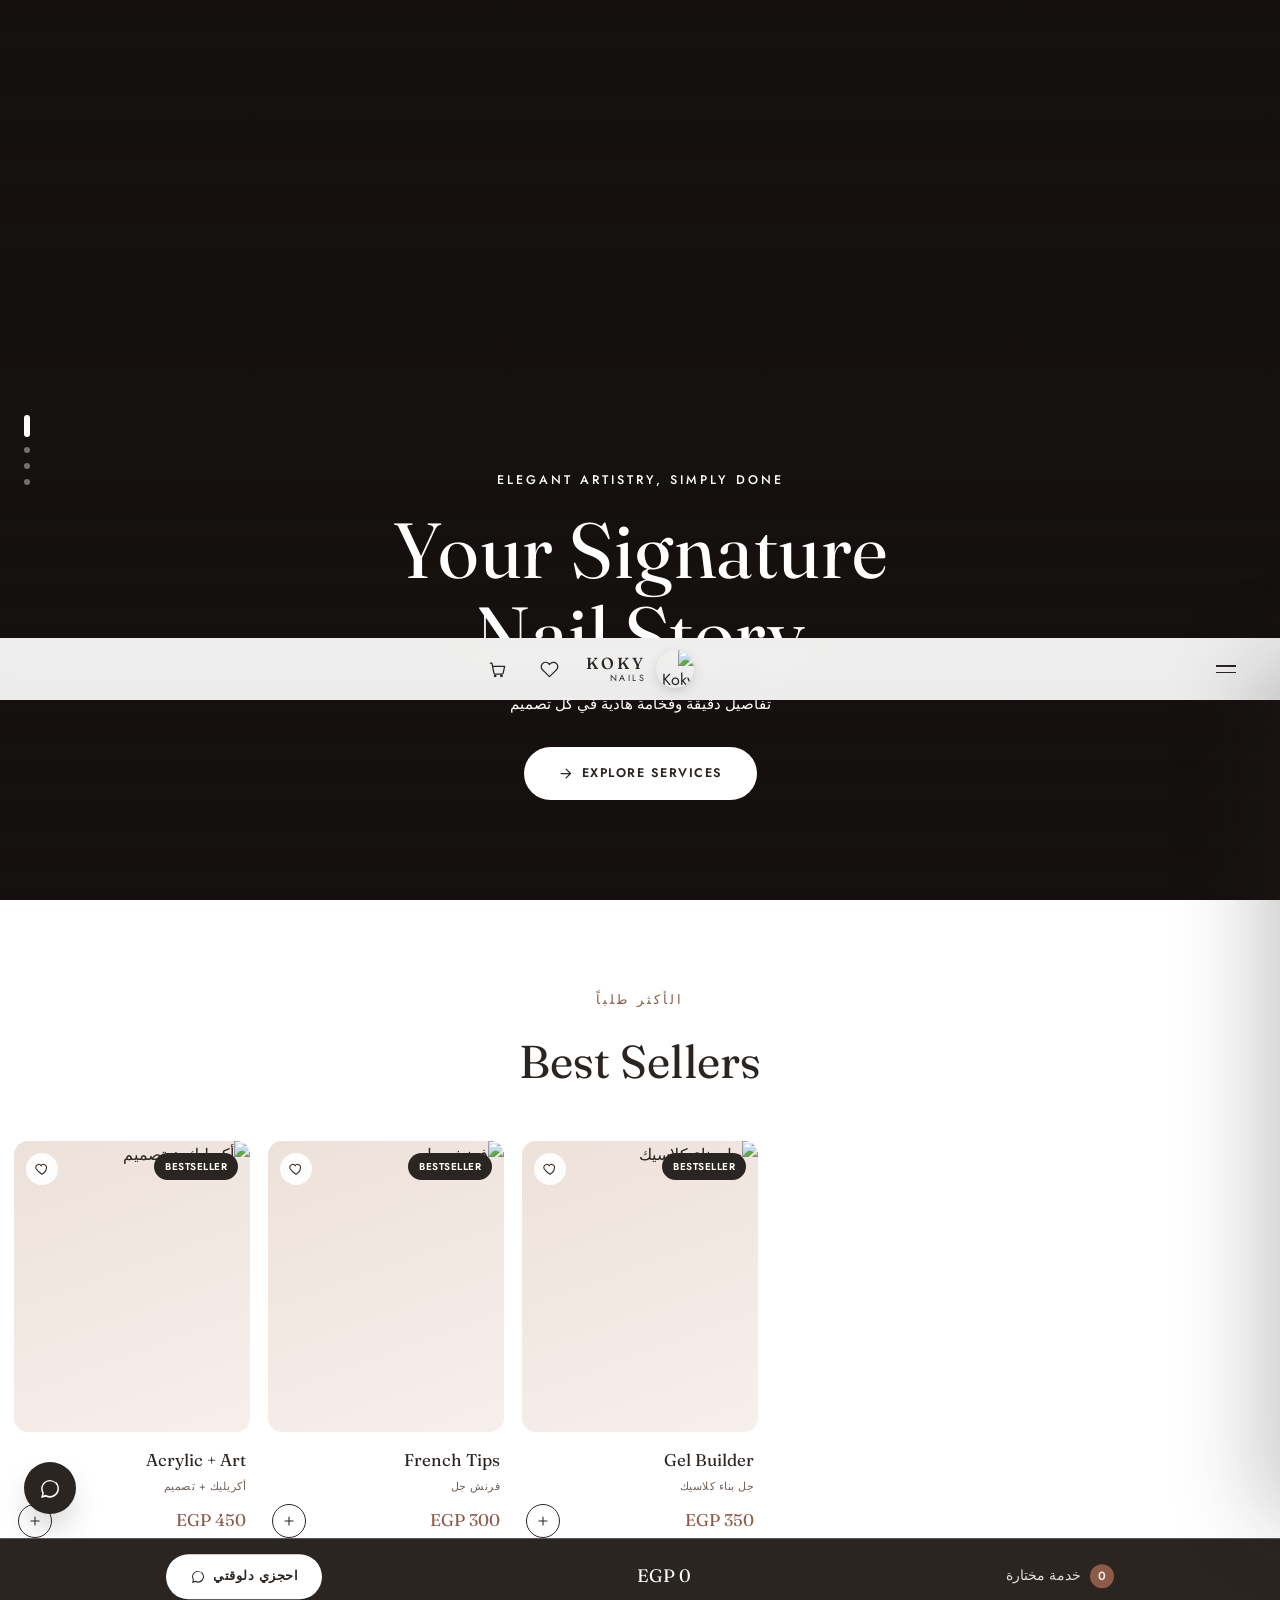
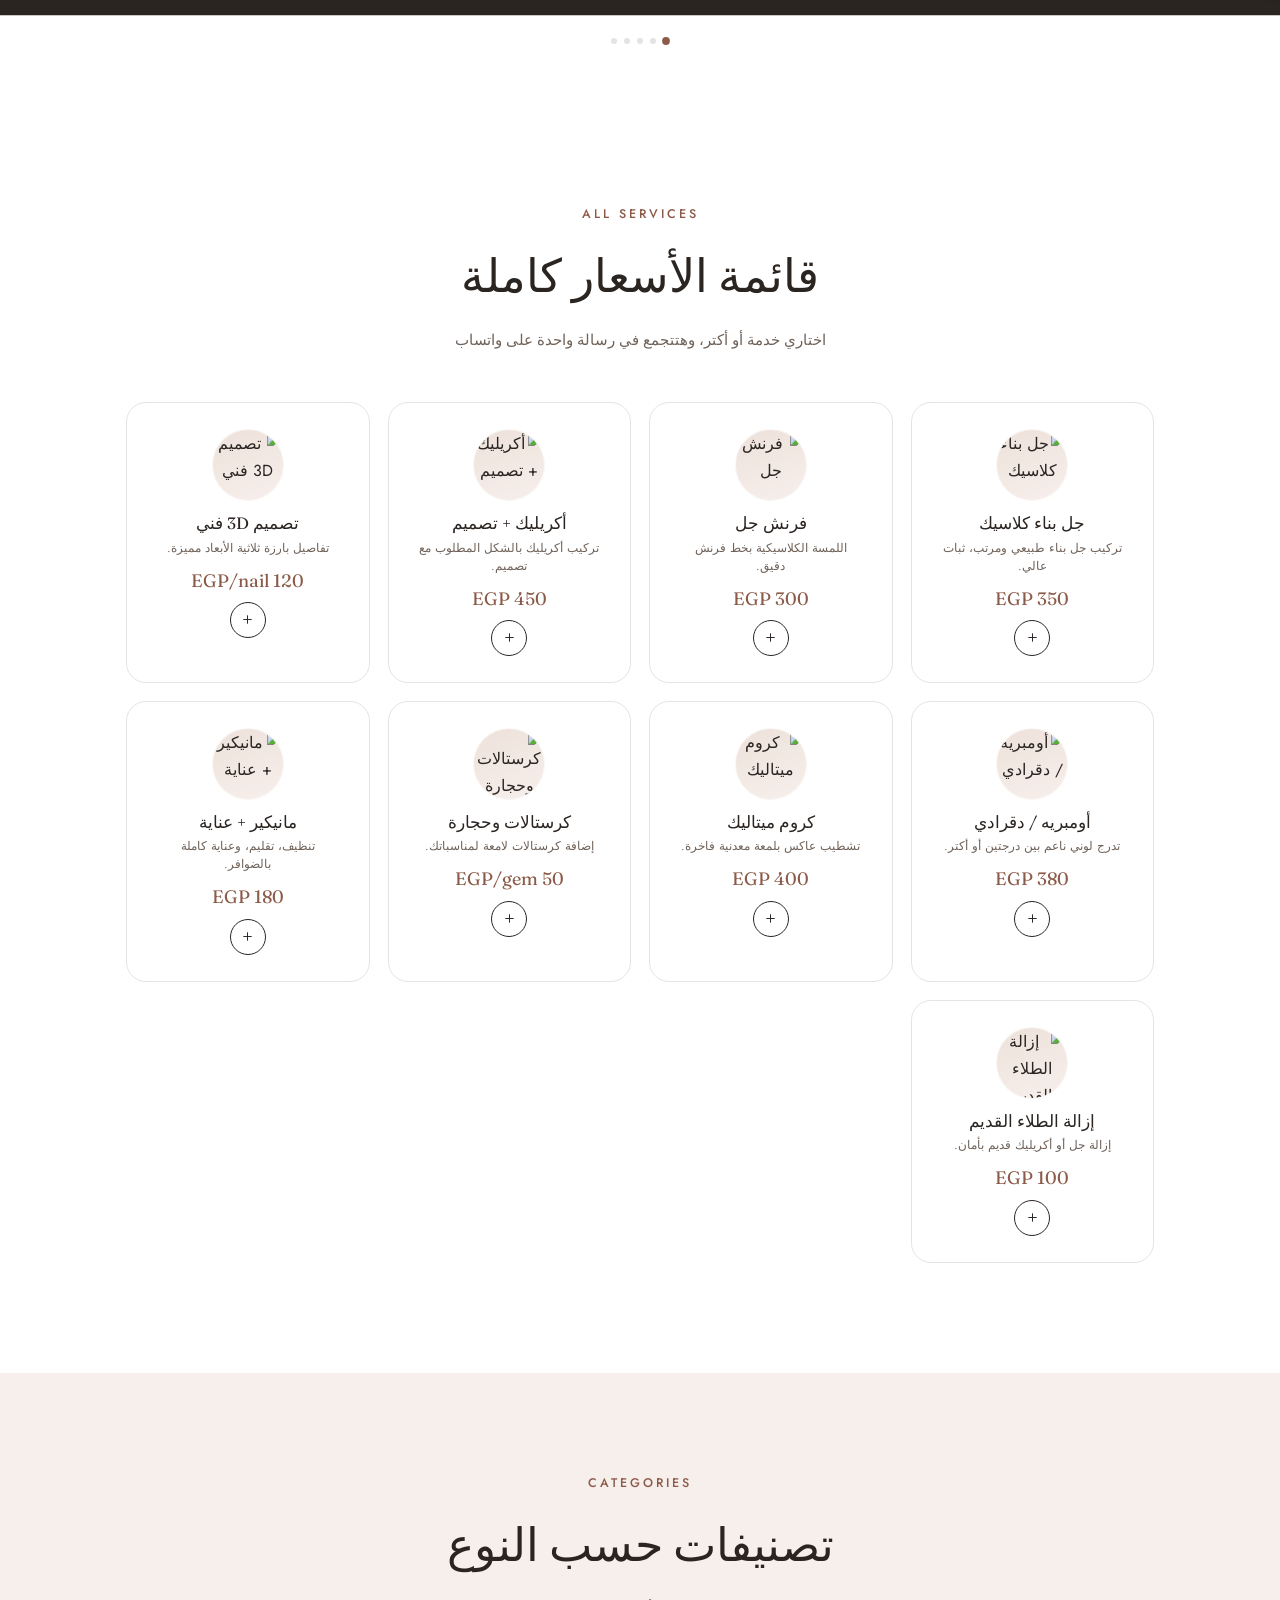
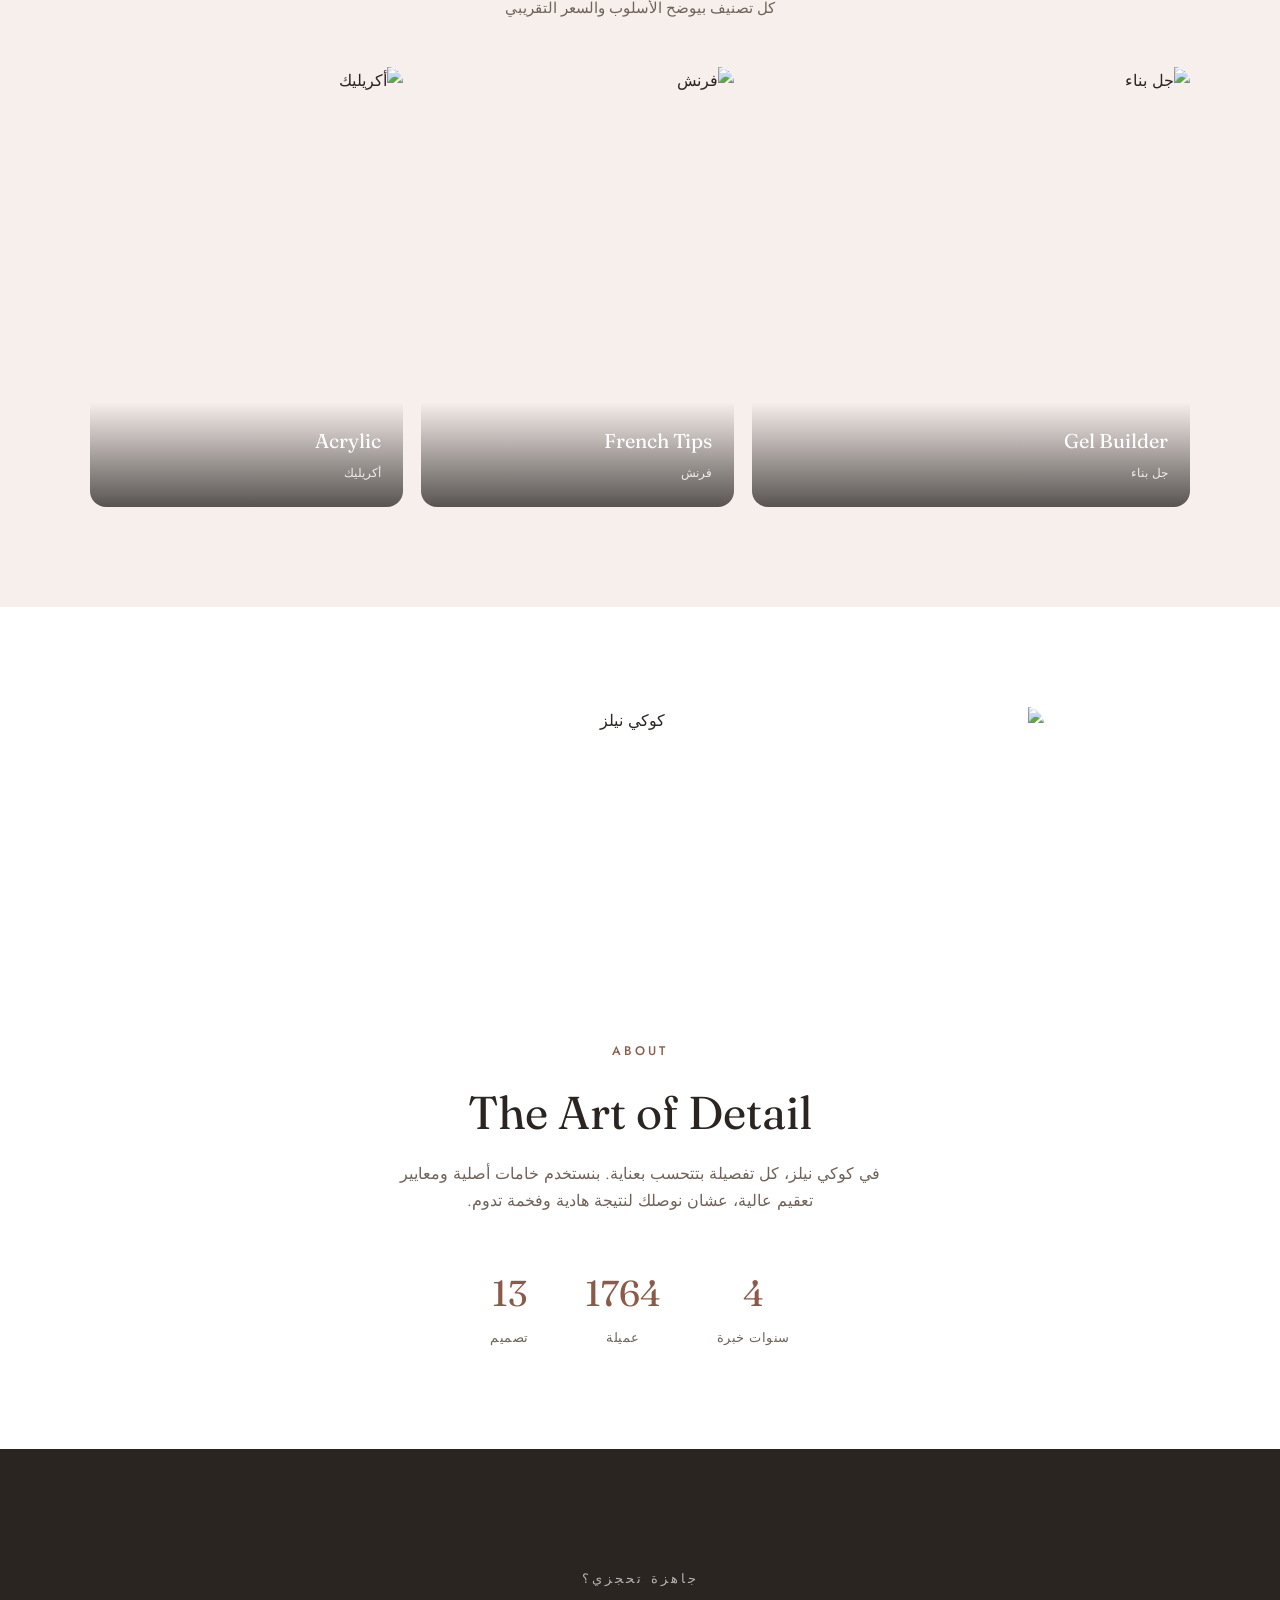
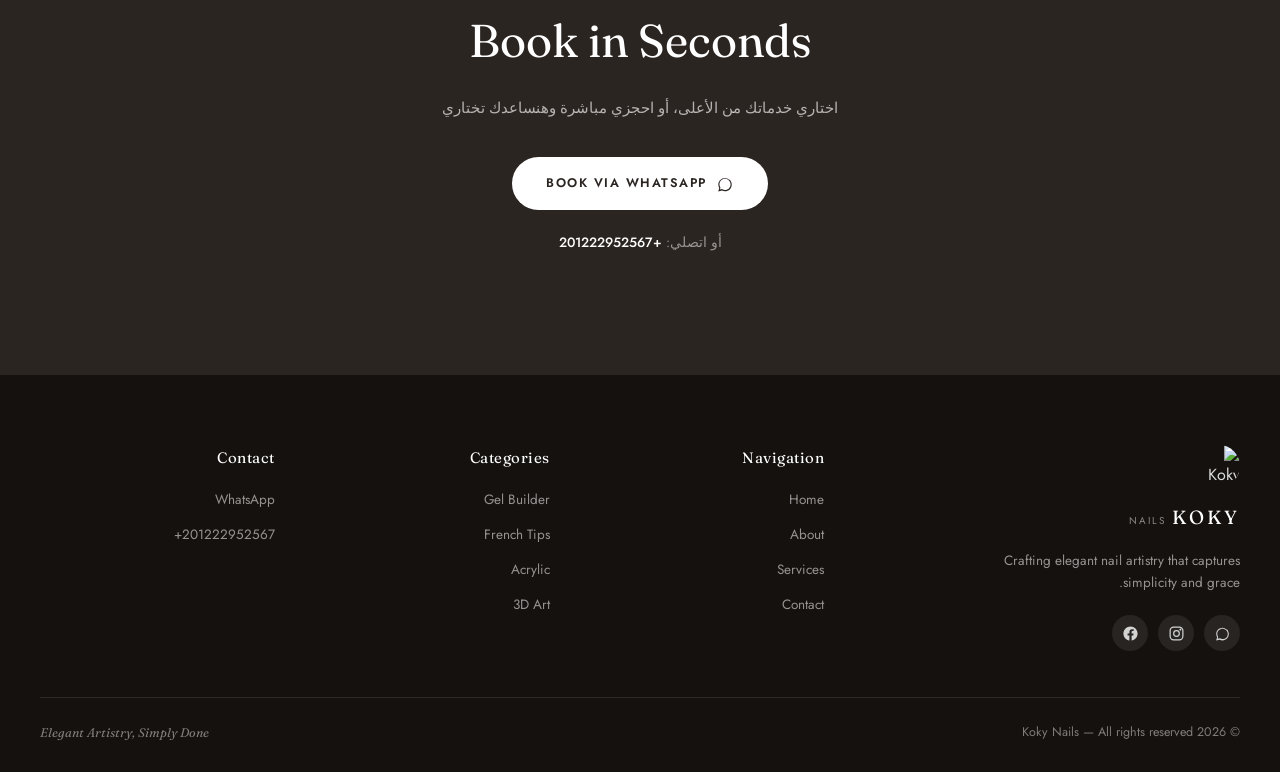
==== commit eb1d4d97: "Update index.html" ====
--- a/index.html
+++ b/index.html
@@ -4,7 +4,7 @@
 <meta charset="UTF-8">
 <meta name="viewport" content="width=device-width, initial-scale=1.0, viewport-fit=cover">
 <title>Koky Nails | Elegant Artistry, Simply Done</title>
-<meta name="description" content="Koky Nails — صالون ضوافر راقي. تصميمات عصرية، خامات فاخرة. احجزي عبر واتساب.">
+<meta name="description" content="Koky Nails — . تصميمات عصرية، خامات فاخرة. احجزي عبر واتساب.">
 <link rel="preconnect" href="https://fonts.googleapis.com">
 <link rel="preconnect" href="https://fonts.gstatic.com" crossorigin>
 <link href="https://fonts.googleapis.com/css2?family=Fraunces:ital,opsz,wght@0,9..144,300;0,9..144,400;0,9..144,500;0,9..144,600;1,9..144,500&family=Jost:wght@300;400;500;600&display=swap" rel="stylesheet">
@@ -15,7 +15,7 @@
 <!-- Loader: brand name reveal -->
 <div class="loader" id="loader">
   <div class="loader-mark">
-    <img src="assets/logo-small.webp" alt="">
+    <img src="ogo-small.webp" alt="">
     <span class="loader-name">KOKY</span>
     <span class="loader-sub">NAILS</span>
   </div>
@@ -23,7 +23,7 @@
 
 <!-- Top promo bar -->
 <div class="promo-bar">
-  <span>✨ احجزي خدمتين أو أكتر واخدي خصم على التوصيل</span>
+        <span>احجزي الآن واحصلي على خصم 15% على تصاميم الـ 3D ✨</span>
 </div>
 
 <!-- Navbar -->
@@ -33,7 +33,7 @@
       <span></span><span></span>
     </button>
     <div class="nav-logo-group">
-      <img src="assets/logo-small.webp" alt="Koky Nails">
+      <img src="ogo-small.webp" alt="Koky Nails">
       <div class="nav-word"><span>KOKY</span><small>NAILS</small></div>
     </div>
     <div class="nav-icons">
@@ -52,7 +52,7 @@
 <div class="menu-veil" id="menuVeil"></div>
 <div class="mobile-menu" id="mobileMenu">
   <div class="mm-head">
-    <img src="assets/logo-small.webp" alt="Koky Nails">
+    <img src="ogo-small.webp" alt="Koky Nails">
     <span>Koky Nails</span>
   </div>
   <a href="#home" data-mm>الرئيسية</a>
@@ -62,7 +62,7 @@
   <a href="#contact" data-mm>تواصل معنا</a>
   <a href="#booking" class="mobile-cta" data-mm>احجزي الآن</a>
   <div class="mm-social">
-    <a href="https://wa.me/201000000000" target="_blank" rel="noopener" aria-label="واتساب">
+    <a href="https://wa.me/201222952567" target="_blank" rel="noopener" aria-label="واتساب">
       <svg width="18" height="18" viewBox="0 0 24 24" fill="currentColor"><path d="M17.6 6.32A8.86 8.86 0 0 0 12.05 4c-4.92 0-8.9 3.97-8.9 8.86 0 1.56.41 3.05 1.18 4.36L3 22l4.93-1.3a8.96 8.96 0 0 0 4.12 1.01h.01c4.92 0 8.9-3.98 8.9-8.86 0-2.37-.93-4.6-2.36-6.53zm-5.55 13.6h-.01a7.4 7.4 0 0 1-3.78-1.04l-.27-.16-2.81.74.75-2.73-.18-.28a7.34 7.34 0 0 1-1.13-3.93c0-4.06 3.32-7.36 7.42-7.36 1.98 0 3.84.77 5.24 2.17a7.32 7.32 0 0 1 2.18 5.2c0 4.06-3.32 7.39-7.41 7.39z"/></svg>
     </a>
     <a href="https://instagram.com/" target="_blank" rel="noopener" aria-label="انستجرام">
@@ -174,18 +174,18 @@
     <svg width="18" height="18" viewBox="0 0 24 24" fill="currentColor"><path d="M17.6 6.32A8.86 8.86 0 0 0 12.05 4c-4.92 0-8.9 3.97-8.9 8.86 0 1.56.41 3.05 1.18 4.36L3 22l4.93-1.3a8.96 8.96 0 0 0 4.12 1.01h.01c4.92 0 8.9-3.98 8.9-8.86 0-2.37-.93-4.6-2.36-6.53zm-5.55 13.6h-.01a7.4 7.4 0 0 1-3.78-1.04l-.27-.16-2.81.74.75-2.73-.18-.28a7.34 7.34 0 0 1-1.13-3.93c0-4.06 3.32-7.36 7.42-7.36 1.98 0 3.84.77 5.24 2.17a7.32 7.32 0 0 1 2.18 5.2c0 4.06-3.32 7.39-7.41 7.39z"/></svg>
     <span>Book via WhatsApp</span>
   </a>
-  <p class="booking-phone reveal">أو اتصلي: <span id="phoneDisplay">+20 1XX XXX XXXX</span></p>
+  <p class="booking-phone reveal">أو اتصلي: <span id="phoneDisplay">+201222952567</span></p>
 </section>
 
 <!-- FOOTER — black, multi-column -->
 <footer class="footer" id="contact">
   <div class="footer-top">
     <div class="footer-brand">
-      <img src="assets/logo-small.webp" alt="Koky Nails">
+      <img src="ogo-small.webp" alt="Koky Nails">
       <div class="footer-brand-text"><span>KOKY</span><small>NAILS</small></div>
       <p>Crafting elegant nail artistry that captures simplicity and grace.</p>
       <div class="footer-social">
-        <a href="https://wa.me/201000000000" target="_blank" rel="noopener" aria-label="واتساب" class="social-btn">
+        <a href="https://wa.me/20122952567" target="_blank" rel="noopener" aria-label="واتساب" class="social-btn">
           <svg width="17" height="17" viewBox="0 0 24 24" fill="currentColor"><path d="M17.6 6.32A8.86 8.86 0 0 0 12.05 4c-4.92 0-8.9 3.97-8.9 8.86 0 1.56.41 3.05 1.18 4.36L3 22l4.93-1.3a8.96 8.96 0 0 0 4.12 1.01h.01c4.92 0 8.9-3.98 8.9-8.86 0-2.37-.93-4.6-2.36-6.53zm-5.55 13.6h-.01a7.4 7.4 0 0 1-3.78-1.04l-.27-.16-2.81.74.75-2.73-.18-.28a7.34 7.34 0 0 1-1.13-3.93c0-4.06 3.32-7.36 7.42-7.36 1.98 0 3.84.77 5.24 2.17a7.32 7.32 0 0 1 2.18 5.2c0 4.06-3.32 7.39-7.41 7.39z"/></svg>
         </a>
         <a href="https://instagram.com/" target="_blank" rel="noopener" aria-label="انستجرام" class="social-btn">
@@ -212,8 +212,8 @@
     </div>
     <div class="footer-col">
       <h4>Contact</h4>
-      <a href="https://wa.me/201000000000" target="_blank" rel="noopener" id="footerWa">WhatsApp</a>
-      <span class="footer-phone" id="footerPhone">+20 1XX XXX XXXX</span>
+      <a href="https://wa.me/20122952567" target="_blank" rel="noopener" id="footerWa">WhatsApp</a>
+      <span class="footer-phone" id="footerPhone">+201222952567</span>
     </div>
   </div>
   <div class="footer-bottom">
--- a/style.css
+++ b/style.css
@@ -1,5 +1,5 @@
 /* ============================================
-   KOKY NAILS v2 — Editorial Design Tokens
+   KOKY NAILS v4 — Design Tokens
    ============================================ */
 :root{
   --white:      #FFFFFF;
@@ -10,10 +10,12 @@
   --rose:       #B97F6B;
   --rose-deep:  #8C5A48;
   --line:       rgba(43,37,34,0.12);
+  --black:      #15110F;
 
   --font-display: 'Fraunces', serif;
   --font-body:    'Jost', sans-serif;
   --ease: cubic-bezier(.22,1,.36,1);
+  --ease-soft: cubic-bezier(.16,1,.3,1);
 }
 
 @media (prefers-reduced-motion: reduce){
@@ -33,6 +35,7 @@
 }
 img{ max-width:100%; display:block; }
 a{ text-decoration:none; color:inherit; }
+button{ font-family:inherit; border:none; background:none; cursor:pointer; }
 ::selection{ background: var(--beige); color: var(--ink); }
 :focus-visible{ outline:2px solid var(--rose-deep); outline-offset:3px; }
 
@@ -40,332 +43,547 @@
    Loader
    ============================================ */
 .loader{
-  position:fixed; inset:0; z-index:9999; background: var(--white);
+  position:fixed; inset:0; z-index:9999; background: var(--black);
   display:flex; align-items:center; justify-content:center;
   transition: opacity .7s var(--ease), visibility .7s var(--ease);
 }
 .loader.hidden{ opacity:0; visibility:hidden; pointer-events:none; }
-.loader-mark{
-  font-family: var(--font-display); font-style:italic; font-weight:500;
-  font-size:38px; color: var(--ink); letter-spacing:1px;
-  animation: loaderFade 1.6s ease-in-out infinite;
-}
-@keyframes loaderFade{ 0%,100%{ opacity:.25; } 50%{ opacity:1; } }
-
-/* ============================================
-   Navbar
+.loader-mark{ display:flex; flex-direction:column; align-items:center; gap:14px; }
+.loader-mark img{
+  width:46px; height:46px; border-radius:50%; object-fit:cover;
+  opacity:0; animation: loaderFadeIn .8s var(--ease-soft) .1s forwards;
+}
+.loader-name{
+  font-family: var(--font-display); font-weight:500; font-size:34px; letter-spacing:6px;
+  color: var(--white);
+  opacity:0; animation: loaderFadeIn .9s var(--ease-soft) .35s forwards;
+}
+.loader-sub{
+  font-family: var(--font-body); font-weight:400; font-size:12px; letter-spacing:4px;
+  color: rgba(255,255,255,0.55); text-transform:uppercase;
+  opacity:0; animation: loaderFadeIn .9s var(--ease-soft) .55s forwards;
+}
+@keyframes loaderFadeIn{ from{ opacity:0; transform: translateY(8px); } to{ opacity:1; transform: translateY(0); } }
+
+/* ============================================
+   Promo bar
+   ============================================ */
+.promo-bar{
+  position:fixed; top:0; left:0; right:0; z-index:1100;
+  background: var(--ink); color: var(--white);
+  text-align:center; padding:9px 16px; font-size:12.5px; letter-spacing:.3px;
+}
+
+/* ============================================
+   Navbar — transparent over hero
    ============================================ */
 .navbar{
-  position:fixed; top:0; left:0; right:0; z-index:1000;
-  padding: 26px 0; transition: padding .4s var(--ease), background .4s var(--ease), box-shadow .4s var(--ease);
+  position:fixed; top:34px; left:0; right:0; z-index:1200;
+  padding: 18px 0; transition: top .4s var(--ease), padding .4s var(--ease), background .4s var(--ease), box-shadow .4s var(--ease);
 }
 .navbar.scrolled{
-  padding:14px 0; background: rgba(255,255,255,0.92);
+  top:0; padding:12px 0; background: rgba(255,255,255,0.92);
   backdrop-filter: blur(10px); -webkit-backdrop-filter: blur(10px);
   box-shadow: 0 1px 0 var(--line);
 }
+.navbar.scrolled .nav-word span, .navbar.scrolled .nav-word small{ color: var(--ink); }
+.navbar.scrolled .nav-icon{ color: var(--ink); }
+.navbar.scrolled .nav-burger span{ background: var(--ink); }
+
 .nav-inner{
-  max-width:1400px; margin:0 auto; padding:0 40px;
-  display:grid; grid-template-columns: 1fr auto 1fr; align-items:center; gap:24px;
-}
-.nav-links{ display:flex; gap:36px; justify-self:start; }
-.nav-links a{
-  font-size:13px; font-weight:500; letter-spacing:1px; text-transform:uppercase;
-  color: var(--ink-soft); position:relative; padding:4px 0;
-  transition: color .3s;
-}
-.nav-links a:hover{ color: var(--ink); }
-.nav-wordmark{
-  font-family: var(--font-display); font-size:19px; font-weight:500;
-  letter-spacing:3px; text-align:center; color: var(--ink);
-}
-.nav-cta{
-  justify-self:end; font-size:13px; font-weight:600; letter-spacing:1px; text-transform:uppercase;
-  padding:11px 26px; border:1px solid var(--ink); border-radius:999px;
-  transition: background .3s var(--ease), color .3s var(--ease);
-}
-.nav-cta:hover{ background: var(--ink); color: var(--white); }
-
-.nav-burger{
-  display:none; flex-direction:column; gap:6px; background:none; border:none; padding:8px; justify-self:start;
-}
-.nav-burger span{ width:22px; height:1.5px; background: var(--ink); transition: all .3s var(--ease); }
-.nav-burger.active span:nth-child(1){ transform: translateY(3.5px) rotate(45deg); }
-.nav-burger.active span:nth-child(2){ transform: translateY(-3.5px) rotate(-45deg); }
+  max-width:1400px; margin:0 auto; padding:0 36px;
+  display:grid; grid-template-columns: 1fr auto 1fr; align-items:center; gap:18px;
+}
+.nav-logo-group{ display:flex; align-items:center; gap:10px; justify-self:center; }
+.nav-logo-group img{
+  width:38px; height:38px; border-radius:50%; object-fit:cover;
+  box-shadow: 0 4px 14px -4px rgba(43,37,34,0.3);
+}
+.nav-word{ display:flex; flex-direction:column; line-height:1.1; }
+.nav-word span{
+  font-family: var(--font-display); font-size:16px; font-weight:500; letter-spacing:3px;
+  color: var(--white); transition: color .4s;
+}
+.nav-word small{
+  font-size:9px; letter-spacing:2.5px; color: rgba(255,255,255,0.75); transition: color .4s;
+}
+
+.nav-icons{ display:flex; gap:14px; justify-self:start; }
+.nav-icon{
+  position:relative; display:flex; align-items:center; justify-content:center;
+  width:38px; height:38px; border-radius:50%; color: var(--white);
+  transition: color .4s, background .3s;
+}
+.nav-icon:hover{ background: rgba(255,255,255,0.12); }
+.navbar.scrolled .nav-icon:hover{ background: var(--blush); }
+.cart-count{
+  position:absolute; top:-3px; left:-3px; min-width:17px; height:17px; border-radius:50%;
+  background: var(--rose-deep); color:var(--white); font-size:9.5px; font-weight:600;
+  display:flex; align-items:center; justify-content:center; padding:0 4px;
+  transform: scale(0); transition: transform .3s var(--ease);
+}
+.cart-count.show{ transform: scale(1); }
+
+.nav-burger{ display:flex; flex-direction:column; gap:5px; padding:8px; justify-self:start; }
+.nav-burger span{ width:20px; height:1.5px; background: var(--white); transition: all .35s var(--ease), background .4s; }
+.nav-burger.active span:nth-child(1){ transform: translateY(3.25px) rotate(45deg); }
+.nav-burger.active span:nth-child(2){ transform: translateY(-3.25px) rotate(-45deg); }
+
+.navbar.menu-open .nav-logo-group,
+.navbar.menu-open .nav-icons{ opacity:0; visibility:hidden; transition: opacity .25s; }
+
+/* ============================================
+   Mobile menu
+   ============================================ */
+.menu-veil{
+  position:fixed; inset:0; z-index:1150; background: rgba(43,37,34,0.32);
+  backdrop-filter: blur(2px);
+  opacity:0; visibility:hidden; transition: opacity .45s var(--ease-soft), visibility .45s var(--ease-soft);
+}
+.menu-veil.open{ opacity:1; visibility:visible; }
 
 .mobile-menu{
-  position:fixed; top:0; right:-100%; width:80%; max-width:360px; height:100vh; z-index:1100;
-  background: var(--white); box-shadow: -30px 0 60px -20px rgba(43,37,34,0.2);
-  display:flex; flex-direction:column; padding:110px 40px 40px; gap:30px;
-  transition: right .5s var(--ease);
-}
-.mobile-menu.open{ right:0; }
+  position:fixed; top:0; right:0; width:82%; max-width:380px; height:100vh; z-index:1200;
+  background: var(--white); box-shadow: -40px 0 80px -20px rgba(43,37,34,0.25);
+  display:flex; flex-direction:column; padding:38px 38px 40px;
+  transform: translateX(100%);
+  transition: transform .55s var(--ease-soft);
+}
+.mobile-menu.open{ transform: translateX(0); }
+.mm-head{ display:flex; align-items:center; gap:12px; margin-bottom:54px; }
+.mm-head img{ width:40px; height:40px; border-radius:50%; object-fit:cover; }
+.mm-head span{ font-family: var(--font-display); font-size:18px; letter-spacing:1.5px; }
+
 .mobile-menu a{
   font-family: var(--font-display); font-size:22px; color: var(--ink);
-}
+  padding: 12px 0; opacity:0; transform: translateX(24px);
+  transition: opacity .5s var(--ease-soft), transform .5s var(--ease-soft);
+}
+.mobile-menu.open a{ opacity:1; transform: translateX(0); }
+.mobile-menu.open a:nth-child(2){ transition-delay:.08s; }
+.mobile-menu.open a:nth-child(3){ transition-delay:.13s; }
+.mobile-menu.open a:nth-child(4){ transition-delay:.18s; }
+.mobile-menu.open a:nth-child(5){ transition-delay:.23s; }
+.mobile-menu.open a:nth-child(6){ transition-delay:.28s; }
+
 .mobile-menu .mobile-cta{
-  margin-top:14px; text-align:center; font-family: var(--font-body); font-size:14px;
+  margin-top:16px; text-align:center; font-family: var(--font-body); font-size:13.5px;
   font-weight:600; letter-spacing:1px; text-transform:uppercase;
   background: var(--ink); color: var(--white); padding:16px; border-radius:999px;
 }
-
-/* ============================================
-   Hero — full bleed
+.mm-social{
+  margin-top:auto; display:flex; gap:14px; padding-top:28px; border-top:1px solid var(--line);
+  opacity:0; transition: opacity .5s var(--ease-soft) .32s;
+}
+.mobile-menu.open .mm-social{ opacity:1; }
+.mm-social a{
+  width:38px; height:38px; border-radius:50%; border:1px solid var(--line);
+  display:flex; align-items:center; justify-content:center; color: var(--ink);
+  transition: background .3s, color .3s, border-color .3s;
+}
+.mm-social a:hover{ background: var(--ink); color: var(--white); border-color: var(--ink); }
+
+/* ============================================
+   Hero — auto-sliding + draggable
    ============================================ */
 .hero{
-  position:relative; height:100vh; min-height:560px; max-height:980px;
-  display:flex; align-items:flex-end; overflow:hidden;
-}
-.hero-media{ position:absolute; inset:0; z-index:0; }
-.hero-media img{
-  width:100%; height:100%; object-fit:cover; object-position: center 35%;
-  transform: scale(1.05);
-  animation: heroZoom 16s var(--ease) forwards;
-}
-@keyframes heroZoom{ from{ transform: scale(1.12); } to{ transform: scale(1); } }
+  position:relative; height:100vh; min-height:600px; max-height:980px;
+  display:flex; align-items:flex-end; overflow:hidden; touch-action: pan-y;
+  cursor:grab; background: var(--black);
+}
+.hero.dragging{ cursor:grabbing; }
+.hero-slider{ position:absolute; inset:0; z-index:0; }
+.hero-slide{
+  position:absolute; inset:0; opacity:0;
+  transition: opacity 1.4s var(--ease-soft);
+  pointer-events:none; overflow:hidden;
+}
+.hero-slide.active{ opacity:1; z-index:1; }
+.hero-slide img{
+  width:100%; height:100%; object-fit:cover; object-position:center 38%;
+  user-select:none; -webkit-user-drag:none;
+  transform: scale(1.08);
+}
+.hero-slide.active img{
+  animation: heroSlowZoom 6s linear forwards;
+}
+@keyframes heroSlowZoom{
+  from{ transform: scale(1.08); }
+  to{ transform: scale(1.18); }
+}
 .hero-overlay{
-  position:absolute; inset:0;
-  background: linear-gradient(180deg, rgba(43,37,34,0.05) 0%, rgba(43,37,34,0.1) 55%, rgba(43,37,34,0.55) 100%);
-}
+  position:absolute; inset:0; z-index:2;
+  background: linear-gradient(180deg, rgba(21,17,15,0.32) 0%, rgba(21,17,15,0.08) 30%, rgba(21,17,15,0.12) 55%, rgba(21,17,15,0.66) 100%);
+}
+.hero-dots{
+  position:absolute; top:50%; left:24px; transform: translateY(-50%); z-index:3;
+  display:flex; flex-direction:column; gap:10px;
+}
+.hero-dots span{
+  width:6px; height:6px; border-radius:50%; background: rgba(255,255,255,0.4);
+  transition: background .4s, transform .4s, height .4s; cursor:pointer;
+}
+.hero-dots span.active{ background: var(--white); height:22px; border-radius:4px; }
+
 .hero-content{
-  position:relative; z-index:1; width:100%;
-  padding: 0 40px 90px; color: var(--white); text-align:center;
+  position:relative; z-index:3; width:100%;
+  padding: 0 36px 100px; color: var(--white); text-align:center;
 }
 .hero-eyebrow{
-  font-size:13px; font-weight:500; letter-spacing:3px; text-transform:uppercase;
-  opacity:.92; margin-bottom:18px;
-  animation: fadeUp 1s var(--ease) .3s both;
+  font-size:12.5px; font-weight:500; letter-spacing:3px; text-transform:uppercase;
+  opacity:.92; margin-bottom:16px;
+  animation: fadeUp 1s var(--ease-soft) .3s both;
 }
 .hero-title{
-  font-family: var(--font-display); font-weight:400; font-size: clamp(40px, 7vw, 84px);
-  line-height:1.08; margin-bottom:34px;
-  animation: fadeUp 1.1s var(--ease) .45s both;
+  font-family: var(--font-display); font-weight:400; font-size: clamp(38px, 6.6vw, 78px);
+  line-height:1.08; margin-bottom:16px; letter-spacing:.5px;
+  animation: fadeUp 1.1s var(--ease-soft) .45s both;
+}
+.hero-sub-ar{
+  font-size:14.5px; font-weight:300; opacity:.85; margin-bottom:30px;
+  animation: fadeUp 1.15s var(--ease-soft) .52s both;
 }
 .hero-cta{
-  display:inline-flex; align-items:center; gap:10px;
-  font-size:13px; font-weight:600; letter-spacing:1.5px; text-transform:uppercase;
+  display:inline-flex; align-items:center; gap:9px;
+  font-size:12.5px; font-weight:600; letter-spacing:1.5px; text-transform:uppercase;
   color: var(--ink); background: var(--white);
-  padding:17px 38px; border-radius:999px;
-  transition: transform .4s var(--ease), box-shadow .4s var(--ease);
-  animation: fadeUp 1.2s var(--ease) .6s both;
+  padding:16px 34px; border-radius:999px;
+  transition: transform .45s var(--ease-soft), box-shadow .45s var(--ease-soft);
+  animation: fadeUp 1.2s var(--ease-soft) .6s both;
 }
 .hero-cta:hover{ transform: translateY(-3px); box-shadow: 0 20px 40px -12px rgba(0,0,0,0.35); }
 .hero-cta.light{ background: var(--white); color: var(--ink); }
-@keyframes fadeUp{ from{ opacity:0; transform: translateY(22px); } to{ opacity:1; transform: translateY(0); } }
-
-.hero-scroll{
-  position:absolute; bottom:28px; left:50%; transform: translateX(-50%); z-index:1;
-}
-.hero-scroll span{
-  display:block; width:1px; height:40px; background: rgba(255,255,255,0.5);
-  position:relative; overflow:hidden;
-}
-.hero-scroll span::after{
-  content:''; position:absolute; top:-40px; left:0; width:100%; height:40px; background: var(--white);
-  animation: scrollDrop 2.2s ease-in-out infinite;
-}
-@keyframes scrollDrop{ to{ top:40px; } }
-
-/* ============================================
-   Intro strip
-   ============================================ */
-.intro-strip{
-  padding: 110px 40px; text-align:center;
-  background: var(--white);
-}
-.intro-strip p{
-  max-width:680px; margin:0 auto;
-  font-family: var(--font-display); font-size: clamp(22px, 3vw, 30px);
-  font-weight:400; line-height:1.5; color: var(--ink);
-}
-.intro-strip span{ color: var(--rose-deep); font-style:italic; }
-
-/* ============================================
-   Eyebrow / shared titles
-   ============================================ */
-.eyebrow{
-  font-size:13px; font-weight:500; letter-spacing:3px; text-transform:uppercase;
-  color: var(--rose-deep); margin-bottom:14px; text-align:center;
-}
-.eyebrow.light{ color: rgba(255,255,255,0.7); }
-.dg-title{
-  font-family: var(--font-display); font-weight:400; text-align:center;
-  font-size: clamp(34px, 5vw, 56px); color: var(--ink); margin-bottom:0;
-}
-.dg-title.light{ color: var(--white); }
-
-/* ============================================
-   Drag Gallery — signature element
-   ============================================ */
-.drag-gallery{ padding: 60px 0 100px; background: var(--blush); overflow:hidden; }
-.dg-head{ padding: 0 40px; margin-bottom:48px; }
-.dg-track-wrap{ overflow:hidden; cursor:grab; }
-.dg-track-wrap.dragging{ cursor:grabbing; }
-.dg-track{
-  display:flex; gap:26px; padding: 0 40px; width:max-content;
-  will-change: transform;
-}
-.dg-item{
-  position:relative; width:340px; flex-shrink:0;
-  border-radius:4px; overflow:hidden;
-  box-shadow: 0 30px 60px -30px rgba(43,37,34,0.25);
-}
-.dg-item img{
-  width:100%; height:440px; object-fit:cover;
-  transition: transform .7s var(--ease);
-  user-select:none; -webkit-user-drag:none;
-}
-.dg-item:hover img{ transform: scale(1.06); }
-.dg-cap{
+@keyframes fadeUp{ from{ opacity:0; transform: translateY(20px); } to{ opacity:1; transform: translateY(0); } }
+
+/* ============================================
+   Shared section titles
+   ============================================ */
+.eyebrow{ font-size:12.5px; font-weight:500; letter-spacing:3px; text-transform:uppercase; color: var(--rose-deep); margin-bottom:12px; text-align:center; }
+.eyebrow.light{ color: rgba(255,255,255,0.65); }
+.section-title{ font-family: var(--font-display); font-weight:400; text-align:center; font-size: clamp(30px, 4.4vw, 46px); color: var(--ink); margin-bottom:8px; }
+.section-title.light{ color: var(--white); }
+
+/* ============================================
+   Best Sellers carousel
+   ============================================ */
+.bestsellers{ padding: 90px 0 70px; background: var(--white); overflow:hidden; }
+.bestsellers .eyebrow, .bestsellers .section-title{ margin-inline:36px; }
+.bestsellers .section-title{ margin-bottom:40px; }
+
+.bs-track-wrap{
+  position:relative; overflow-x:auto; overflow-y:visible; cursor:grab;
+  scroll-snap-type: x mandatory; scroll-behavior:smooth;
+  -webkit-overflow-scrolling:touch;
+  scrollbar-width:none;
+  touch-action: pan-x;
+}
+.bs-track-wrap::-webkit-scrollbar{ display:none; }
+.bs-track-wrap.dragging{ cursor:grabbing; scroll-snap-type:none; }
+.bs-track{
+  display:flex; gap:18px; width:max-content; will-change:transform;
+  padding: 0 calc(50% - 118px);
+}
+
+.bs-card{
+  position:relative; width:236px; flex-shrink:0; cursor:pointer; user-select:none;
+  scroll-snap-align:center; scroll-snap-stop:always;
+  transition: opacity .4s var(--ease-soft);
+}
+
+.bs-nav{
+  display:flex; justify-content:center; gap:16px; margin-top:28px;
+}
+.bs-nav button{
+  width:42px; height:42px; border-radius:50%; border:1px solid var(--line);
+  display:flex; align-items:center; justify-content:center; color: var(--ink);
+  transition: border-color .3s, background .3s, transform .3s var(--ease-soft);
+}
+.bs-nav button:hover{ border-color: var(--rose-deep); background: var(--blush); transform: scale(1.06); }
+.bs-nav button:active{ transform: scale(0.95); }
+
+.bs-media{
+  position:relative; border-radius:14px; overflow:hidden; aspect-ratio: 3/3.7;
+  background: linear-gradient(160deg, var(--beige), var(--blush));
+}
+.bs-media img{
+  width:100%; height:100%; object-fit:cover;
+  transition: transform .6s var(--ease-soft);
+  pointer-events:none; user-select:none; -webkit-user-drag:none;
+}
+.bs-card:hover .bs-media img{ transform: scale(1.06); }
+.bs-badge{
+  position:absolute; top:12px; right:12px; background: var(--ink); color: var(--white);
+  font-size:10px; font-weight:600; letter-spacing:.5px; text-transform:uppercase;
+  padding:5px 11px; border-radius:999px; z-index:2;
+}
+.bs-fav{
+  position:absolute; top:12px; left:12px; width:32px; height:32px; border-radius:50%;
+  background: rgba(255,255,255,0.92); display:flex; align-items:center; justify-content:center;
+  color: var(--ink); z-index:2; transition: transform .3s var(--ease);
+}
+.bs-card:hover .bs-fav{ transform: scale(1.08); }
+.bs-info{ padding: 14px 4px 0; }
+.bs-name{ font-family: var(--font-display); font-size:17px; color: var(--ink); margin-bottom:2px; }
+.bs-name small{ display:block; font-family: var(--font-body); font-size:11px; color: var(--ink-soft); letter-spacing:.5px; text-transform:uppercase; margin-top:2px; }
+.bs-bottom{ display:flex; align-items:center; justify-content:space-between; margin-top:8px; }
+.bs-price{ font-family: var(--font-display); font-size:17px; color: var(--rose-deep); }
+.bs-add{
+  width:34px; height:34px; border-radius:50%; border:1px solid var(--ink);
+  display:flex; align-items:center; justify-content:center; color: var(--ink); flex-shrink:0;
+  transition: background .3s var(--ease-soft), color .3s, transform .3s var(--ease-soft);
+}
+.bs-card.selected .bs-add{ background: var(--ink); color: var(--white); }
+.bs-card.selected .bs-media{ outline:2px solid var(--rose-deep); outline-offset:3px; }
+.bs-add svg.icon-check{ display:none; }
+.bs-card.selected .bs-add svg.icon-plus{ display:none; }
+.bs-card.selected .bs-add svg.icon-check{ display:block; }
+
+.bs-dots{ display:flex; justify-content:center; gap:7px; margin-top:30px; }
+.bs-dots span{ width:6px; height:6px; border-radius:50%; background: var(--line); transition: background .3s, transform .3s; cursor:pointer; }
+.bs-dots span.active{ background: var(--rose-deep); transform: scale(1.3); }
+
+/* ============================================
+   Full services grid — vertical cards
+   ============================================ */
+.services{ padding: 90px 36px 110px; max-width:1100px; margin:0 auto; }
+.services-sub{ text-align:center; color: var(--ink-soft); margin: 12px auto 50px; font-size:14.5px; max-width:440px; }
+.services-grid{ display:grid; grid-template-columns: repeat(4, 1fr); gap:18px; }
+
+.svc-row{
+  display:flex; flex-direction:column; align-items:center; text-align:center; gap:12px;
+  padding: 26px 16px; border-radius:20px; border:1px solid var(--line);
+  cursor:pointer; position:relative;
+  width:100%; min-width:0; box-sizing:border-box;
+  transition: background .35s var(--ease-soft), border-color .35s var(--ease-soft), transform .4s var(--ease-soft), box-shadow .4s var(--ease-soft);
+}
+.svc-row::before{
+  content:''; position:absolute; inset:0; border-radius:20px; opacity:0; pointer-events:none; z-index:0;
+  background: radial-gradient(120% 100% at 50% -10%, rgba(185,127,107,0.18), transparent 60%);
+  transition: opacity .4s var(--ease-soft);
+}
+.svc-row > *{ position:relative; z-index:1; }
+.svc-row:hover{ border-color: var(--rose); transform: translateY(-5px); box-shadow: 0 20px 40px -22px rgba(43,37,34,0.3); }
+.svc-row:hover::before{ opacity:1; }
+.svc-row.selected{
+  background: var(--blush); border-color: var(--rose-deep);
+  box-shadow: 0 0 0 1px var(--rose-deep), 0 20px 36px -20px rgba(140,90,72,0.4);
+}
+.svc-thumb{
+  width:72px; height:72px; border-radius:50%; flex-shrink:0; overflow:hidden;
+  background: linear-gradient(160deg, var(--beige), var(--blush));
+  border: 1px solid rgba(255,255,255,0.6);
+  transition: transform .4s var(--ease-soft);
+}
+.svc-row:hover .svc-thumb{ transform: scale(1.05); }
+.svc-thumb img{ width:100%; height:100%; object-fit:cover; }
+.svc-body{ display:flex; flex-direction:column; align-items:center; gap:4px; width:100%; }
+.svc-name{ font-family: var(--font-display); font-size:16.5px; color: var(--ink); line-height:1.3; width:100%; }
+.svc-desc{ font-size:12px; color: var(--ink-soft); line-height:1.5; max-width:180px; }
+.svc-right{ display:flex; flex-direction:column; align-items:center; gap:10px; width:100%; }
+.svc-price{ font-family: var(--font-display); font-size:18px; color: var(--rose-deep); white-space:normal; line-height:1.3; padding:0 4px; }
+.svc-check{
+  width:36px; height:36px; border-radius:50%; border:1px solid var(--ink);
+  display:flex; align-items:center; justify-content:center; color: var(--ink); flex-shrink:0;
+  transition: background .35s var(--ease-soft), color .35s, transform .35s var(--ease-soft);
+}
+.svc-row:hover .svc-check{ transform: scale(1.08); }
+.svc-row.selected .svc-check{ background: var(--ink); color: var(--white); }
+.svc-check svg.icon-check{ display:none; }
+.svc-row.selected .svc-check svg.icon-plus{ display:none; }
+.svc-row.selected .svc-check svg.icon-check{ display:block; }
+
+/* ============================================
+   Collections collage
+   ============================================ */
+.collections{ padding: 100px 36px; background: var(--blush); }
+.collections .services-sub{ margin-bottom:46px; }
+.collage-grid{
+  max-width:1100px; margin:0 auto;
+  display:grid; grid-template-columns: 1.4fr 1fr 1fr; gap:18px; height:440px;
+}
+.collage-card{ position:relative; border-radius:16px; overflow:hidden; display:block; }
+.collage-card img{ width:100%; height:100%; object-fit:cover; transition: transform .6s var(--ease-soft); }
+.collage-card:hover img{ transform: scale(1.06); }
+.collage-label{
   position:absolute; bottom:0; left:0; right:0; padding:22px;
-  font-family: var(--font-display); font-style:italic; font-size:18px;
+  background: linear-gradient(180deg, transparent, rgba(21,17,15,0.7));
   color: var(--white);
-  background: linear-gradient(180deg, transparent, rgba(43,37,34,0.65));
-}
-.dg-hint{
-  display:flex; align-items:center; justify-content:center; gap:10px;
-  margin-top:36px; color: var(--ink-soft); font-size:13px; letter-spacing:1px;
-}
-.dg-hint svg{ animation: hintSlide 1.8s ease-in-out infinite; }
-@keyframes hintSlide{ 0%,100%{ transform: translateX(0); } 50%{ transform: translateX(-6px); } }
-
-/* ============================================
-   Services / Pricing — editorial list
-   ============================================ */
-.services{ padding: 120px 40px; max-width:980px; margin:0 auto; }
-.services-head{ margin-bottom:64px; }
-.services-sub{ text-align:center; color: var(--ink-soft); margin-top:14px; font-size:15px; }
-
-.services-list{ display:flex; flex-direction:column; }
-.service-row{
-  display:flex; align-items:center; justify-content:space-between; gap:24px;
-  padding: 28px 6px; border-bottom:1px solid var(--line);
-  transition: padding-right .4s var(--ease), background .3s;
-  cursor:pointer;
-}
-.service-row:first-child{ border-top:1px solid var(--line); }
-.service-row:hover{ padding-right:18px; background: var(--blush); }
-.service-info{ display:flex; flex-direction:column; gap:6px; }
-.service-name{ font-family: var(--font-display); font-size:23px; font-weight:400; color: var(--ink); }
-.service-desc{ font-size:14px; color: var(--ink-soft); max-width:420px; }
-.service-right{ display:flex; align-items:center; gap:28px; flex-shrink:0; }
-.service-price{ font-family: var(--font-display); font-size:22px; color: var(--rose-deep); white-space:nowrap; }
-.service-price small{ font-size:13px; color: var(--ink-soft); font-family: var(--font-body); }
-.service-arrow{
-  width:40px; height:40px; border-radius:50%; border:1px solid var(--ink);
-  display:flex; align-items:center; justify-content:center; flex-shrink:0;
-  transition: background .3s var(--ease), transform .3s var(--ease);
-}
-.service-row:hover .service-arrow{ background: var(--ink); color: var(--white); transform: scale(1.08) rotate(-45deg); }
-.service-arrow svg{ transition: transform .3s; }
-
-/* ============================================
-   About — split layout
-   ============================================ */
-.about{
-  display:grid; grid-template-columns: 1fr 1fr; align-items:stretch;
-  min-height:640px;
-}
-.about-media{ overflow:hidden; }
-.about-media img{ width:100%; height:100%; object-fit:cover; min-height:420px; }
-.about-content{
-  display:flex; flex-direction:column; justify-content:center;
-  padding: 80px 70px; background: var(--blush);
-}
-.about-content .eyebrow, .about-content .dg-title{ text-align:right; }
-.about-content .dg-title{ margin-bottom:24px; }
-.about-text{ color: var(--ink-soft); font-size:16px; max-width:440px; margin-bottom:48px; }
-.about-stats{ display:flex; gap:50px; }
+}
+.collage-label span{ display:block; font-family: var(--font-display); font-size:20px; }
+.collage-label small{ font-size:12px; opacity:.85; }
+
+/* ============================================
+   About
+   ============================================ */
+.about{ padding: 100px 36px; max-width:880px; margin:0 auto; text-align:center; }
+.about-banner{ border-radius:18px; overflow:hidden; height:280px; margin-bottom:54px; }
+.about-banner img{ width:100%; height:100%; object-fit:cover; }
+.about-text{ color: var(--ink-soft); font-size:16px; max-width:520px; margin: 0 auto 48px; }
+.about-stats{ display:flex; justify-content:center; gap:56px; }
 .stat{ display:flex; flex-direction:column; gap:4px; }
-.stat-num{ font-family: var(--font-display); font-size:38px; color: var(--rose-deep); }
-.stat-label{ font-size:13px; color: var(--ink-soft); letter-spacing:.5px; }
+.stat-num{ font-family: var(--font-display); font-size:36px; color: var(--rose-deep); }
+.stat-label{ font-size:12.5px; color: var(--ink-soft); letter-spacing:.5px; }
 
 /* ============================================
    Booking
    ============================================ */
-.booking{
-  padding: 130px 40px; text-align:center;
+.booking{ padding: 120px 36px; text-align:center; background: var(--ink); color: var(--white); }
+.booking-sub{ color: rgba(255,255,255,0.65); max-width:440px; margin: 16px auto 36px; font-size:14.5px; }
+.booking-phone{ margin-top:22px; color: rgba(255,255,255,0.5); font-size:13.5px; }
+.booking-phone span{ color: var(--white); font-weight:500; }
+
+/* ============================================
+   Footer — black multi-column
+   ============================================ */
+.footer{ background: var(--black); color: rgba(255,255,255,0.85); padding: 70px 36px 28px; }
+.footer-top{
+  max-width:1200px; margin:0 auto; display:grid; grid-template-columns: 1.6fr 1fr 1fr 1fr; gap:40px;
+  padding-bottom:46px; border-bottom:1px solid rgba(255,255,255,0.1);
+}
+.footer-brand img{ width:42px; height:42px; border-radius:50%; object-fit:cover; margin-bottom:14px; }
+.footer-brand-text{ display:flex; align-items:baseline; gap:6px; margin-bottom:16px; }
+.footer-brand-text span{ font-family: var(--font-display); font-size:19px; letter-spacing:3px; color: var(--white); }
+.footer-brand-text small{ font-size:10px; letter-spacing:2px; color: rgba(255,255,255,0.5); }
+.footer-brand p{ font-size:13.5px; color: rgba(255,255,255,0.55); max-width:260px; margin-bottom:20px; }
+.footer-social{ display:flex; gap:10px; }
+.social-btn{
+  width:36px; height:36px; border-radius:50%; background: rgba(255,255,255,0.08);
+  display:flex; align-items:center; justify-content:center; color: rgba(255,255,255,0.8);
+  transition: transform .3s var(--ease-soft), background .3s, color .3s;
+}
+.social-btn:hover{ transform: translateY(-3px); background: var(--white); color: var(--ink); }
+
+.footer-col h4{ font-family: var(--font-display); font-size:15px; color: var(--white); margin-bottom:18px; font-weight:400; letter-spacing:.5px; }
+.footer-col a, .footer-col span{ display:block; font-size:13.5px; color: rgba(255,255,255,0.55); margin-bottom:12px; transition: color .3s; }
+.footer-col a:hover{ color: var(--white); }
+.footer-phone{ direction:ltr; text-align:right; }
+
+.footer-bottom{
+  max-width:1200px; margin: 24px auto 0; display:flex; justify-content:space-between;
+  font-size:12.5px; color: rgba(255,255,255,0.45); flex-wrap:wrap; gap:8px;
+}
+.footer-tag{ font-family: var(--font-display); font-style:italic; }
+
+/* ============================================
+   Floating cart bar
+   ============================================ */
+.cart-bar{
+  position:fixed; bottom:0; left:0; right:0; z-index:950;
   background: var(--ink); color: var(--white);
-}
-.booking-sub{ color: rgba(255,255,255,0.65); max-width:440px; margin: 18px auto 40px; font-size:15px; }
-.booking-phone{ margin-top:24px; color: rgba(255,255,255,0.5); font-size:14px; }
-.booking-phone span{ color: var(--white); font-weight:500; }
-
-/* ============================================
-   Footer
-   ============================================ */
-.footer{ padding: 56px 40px 32px; background: var(--white); }
-.footer-top{
-  max-width:1200px; margin:0 auto; display:flex; justify-content:space-between; align-items:center;
-  flex-wrap:wrap; gap:24px; padding-bottom:32px; border-bottom:1px solid var(--line);
-}
-.footer-brand{ display:flex; align-items:center; gap:12px; }
-.footer-brand img{ width:38px; height:38px; border-radius:50%; object-fit:cover; }
-.footer-brand span{ font-family: var(--font-display); font-size:18px; letter-spacing:1px; }
-.footer-links{ display:flex; gap:32px; }
-.footer-links a{
-  font-size:13px; letter-spacing:1px; text-transform:uppercase; color: var(--ink-soft);
-  transition: color .3s;
-}
-.footer-links a:hover{ color: var(--ink); }
-.footer-bottom{
-  max-width:1200px; margin: 22px auto 0; display:flex; justify-content:space-between;
-  font-size:13px; color: var(--ink-soft); flex-wrap:wrap; gap:8px;
-}
-.footer-tag{ font-family: var(--font-display); font-style:italic; }
-
-/* Float whatsapp */
+  transform: translateY(100%); transition: transform .5s var(--ease-soft);
+  padding-bottom: env(safe-area-inset-bottom);
+}
+.cart-bar.show{ transform: translateY(0); }
+.cart-bar-inner{ max-width:1000px; margin:0 auto; padding:16px 26px; display:flex; align-items:center; justify-content:space-between; gap:18px; }
+.cart-bar-info{ display:flex; align-items:center; gap:9px; font-size:13.5px; color: rgba(255,255,255,0.85); }
+.cart-bar-count{ width:24px; height:24px; border-radius:50%; background: var(--rose-deep); display:flex; align-items:center; justify-content:center; font-size:12px; font-weight:600; }
+.cart-bar-total{ font-family: var(--font-display); font-size:18px; flex-shrink:0; }
+.cart-bar-btn{
+  display:flex; align-items:center; gap:7px; background: var(--white); color: var(--ink);
+  padding:12px 24px; border-radius:999px; font-size:12.5px; font-weight:600; letter-spacing:.5px;
+  flex-shrink:0; transition: transform .3s var(--ease-soft);
+}
+.cart-bar-btn:hover{ transform: translateY(-2px); }
+
 .float-whatsapp{
   position:fixed; bottom:24px; left:24px; z-index:900;
-  width:54px; height:54px; border-radius:50%;
+  width:52px; height:52px; border-radius:50%;
   background: var(--ink); color: var(--white);
   display:flex; align-items:center; justify-content:center;
   box-shadow: 0 16px 32px -10px rgba(43,37,34,0.4);
-  transition: transform .3s var(--ease);
+  transition: transform .3s var(--ease-soft), bottom .4s var(--ease-soft);
 }
 .float-whatsapp:hover{ transform: scale(1.08); }
+.float-whatsapp.lifted{ bottom:90px; }
 
 /* ============================================
    Scroll reveal
    ============================================ */
-.reveal{ opacity:0; transform: translateY(28px); transition: opacity .9s var(--ease), transform .9s var(--ease); }
+.reveal{ opacity:0; transform: translateY(26px); transition: opacity .8s var(--ease-soft), transform .8s var(--ease-soft); }
 .reveal.is-visible{ opacity:1; transform: translateY(0); }
 
 /* ============================================
    Responsive
    ============================================ */
 @media (max-width: 980px){
-  .nav-links{ display:none; }
-  .nav-cta{ font-size:12px; padding:9px 20px; }
-  .nav-burger{ display:flex; }
-  .nav-inner{ grid-template-columns: auto 1fr auto; }
-
-  .about{ grid-template-columns:1fr; }
-  .about-media img{ min-height:320px; }
-  .about-content{ padding:60px 32px; text-align:center; }
-  .about-content .eyebrow, .about-content .dg-title{ text-align:center; }
-  .about-text{ margin-inline:auto; }
-  .about-stats{ justify-content:center; }
-
-  .dg-item{ width:270px; }
-  .dg-item img{ height:360px; }
-
-  .service-row{ flex-wrap:wrap; }
-  .service-right{ gap:18px; }
-}
+  .nav-icons{ gap:10px; }
+  .footer-top{ grid-template-columns: 1fr 1fr; gap:36px; }
+  .footer-brand{ grid-column: span 2; }
+  .collage-grid{ grid-template-columns: 1fr 1fr; height:auto; grid-auto-rows:220px; }
+  .collage-card.big{ grid-column: span 2; height:260px; }
+  .services-grid{ grid-template-columns: repeat(2, 1fr); }
+}
+
 @media (max-width: 620px){
-  .hero-content{ padding: 0 24px 70px; }
-  .intro-strip{ padding:80px 24px; }
-  .services{ padding:90px 24px; }
-  .about-content{ padding:50px 24px; }
-  .booking{ padding:100px 24px; }
-  .footer{ padding:48px 24px 28px; }
-  .footer-top{ flex-direction:column; text-align:center; }
+  .promo-bar{ font-size:11px; padding:8px 12px; }
+  .navbar{ top:30px; }
+  .nav-word small{ display:none; }
+  .nav-word span{ font-size:14px; letter-spacing:2px; }
+  .nav-logo-group img{ width:32px; height:32px; }
+  .nav-icon{ width:34px; height:34px; }
+
+  .hero-content{ padding: 0 22px 80px; }
+  .hero-title{ font-size: clamp(32px, 9vw, 48px); }
+  .hero-sub-ar{ font-size:13px; }
+  .hero-dots{ left:14px; }
+
+  .bestsellers{ padding:70px 0 56px; }
+  .bestsellers .eyebrow, .bestsellers .section-title{ margin-inline:22px; }
+  .bs-track{ padding:0 calc(50% - 94px); gap:14px; }
+  .bs-card{ width:188px; }
+  .bs-nav{ margin-top:20px; gap:12px; }
+  .bs-nav button{ width:38px; height:38px; }
+
+  .services{ padding:70px 22px 90px; }
+  .services-grid{ grid-template-columns: repeat(2, 1fr); gap:12px; }
+  .svc-row{ padding:18px 12px; gap:10px; border-radius:16px; }
+  .svc-thumb{ width:56px; height:56px; }
+  .svc-name{ font-size:14.5px; }
+  .svc-desc{ font-size:11px; max-width:140px; }
+  .svc-price{ font-size:15px; }
+  .svc-check{ width:32px; height:32px; }
+
+  .collections{ padding:80px 22px; }
+  .collage-grid{ grid-template-columns: 1fr; height:auto; gap:14px; }
+  .collage-card.big{ grid-column: span 1; height:220px; }
+  .collage-card{ height:220px; }
+
+  .about{ padding:80px 22px; }
+  .about-banner{ height:200px; margin-bottom:40px; }
+  .about-stats{ gap:30px; }
+  .stat-num{ font-size:28px; }
+
+  .booking{ padding:100px 22px; }
+
+  .footer{ padding:56px 22px 26px; }
+  .footer-top{ grid-template-columns: 1fr; gap:32px; }
+  .footer-brand{ grid-column: span 1; }
   .footer-bottom{ flex-direction:column; text-align:center; }
-  .service-name{ font-size:20px; }
-  .service-price{ font-size:19px; }
-  .service-arrow{ width:34px; height:34px; }
-  .float-whatsapp{ bottom:18px; left:18px; width:50px; height:50px; }
-  .dg-item{ width:230px; }
-  .dg-item img{ height:300px; }
-}
+
+  .cart-bar-inner{ padding:13px 16px; gap:10px; flex-wrap:wrap; }
+  .cart-bar-info{ font-size:12px; }
+  .cart-bar-total{ font-size:15px; }
+  .cart-bar-btn{ padding:10px 18px; font-size:11.5px; }
+  .float-whatsapp{ bottom:18px; left:18px; width:48px; height:48px; }
+  .float-whatsapp.lifted{ bottom:104px; }
+
+  .mobile-menu{ width:88%; padding:32px 28px 30px; }
+  .mobile-menu a{ font-size:19px; }
+}
+
+@media (max-width: 380px){
+  .hero-title{ font-size:29px; }
+  .bs-card{ width:166px; }
+  .bs-track{ padding:0 calc(50% - 83px); }
+  .stat-num{ font-size:25px; }
+  .about-stats{ gap:20px; }
+  .services-grid{ gap:10px; }
+  .svc-row{ padding:14px 8px; }
+  .svc-thumb{ width:50px; height:50px; }
+  .svc-name{ font-size:13.5px; }
+  .svc-desc{ display:none; }
+}
+
+@media (min-width: 1400px){
+  .nav-inner, .footer-top, .footer-bottom{ max-width:1480px; }
+}
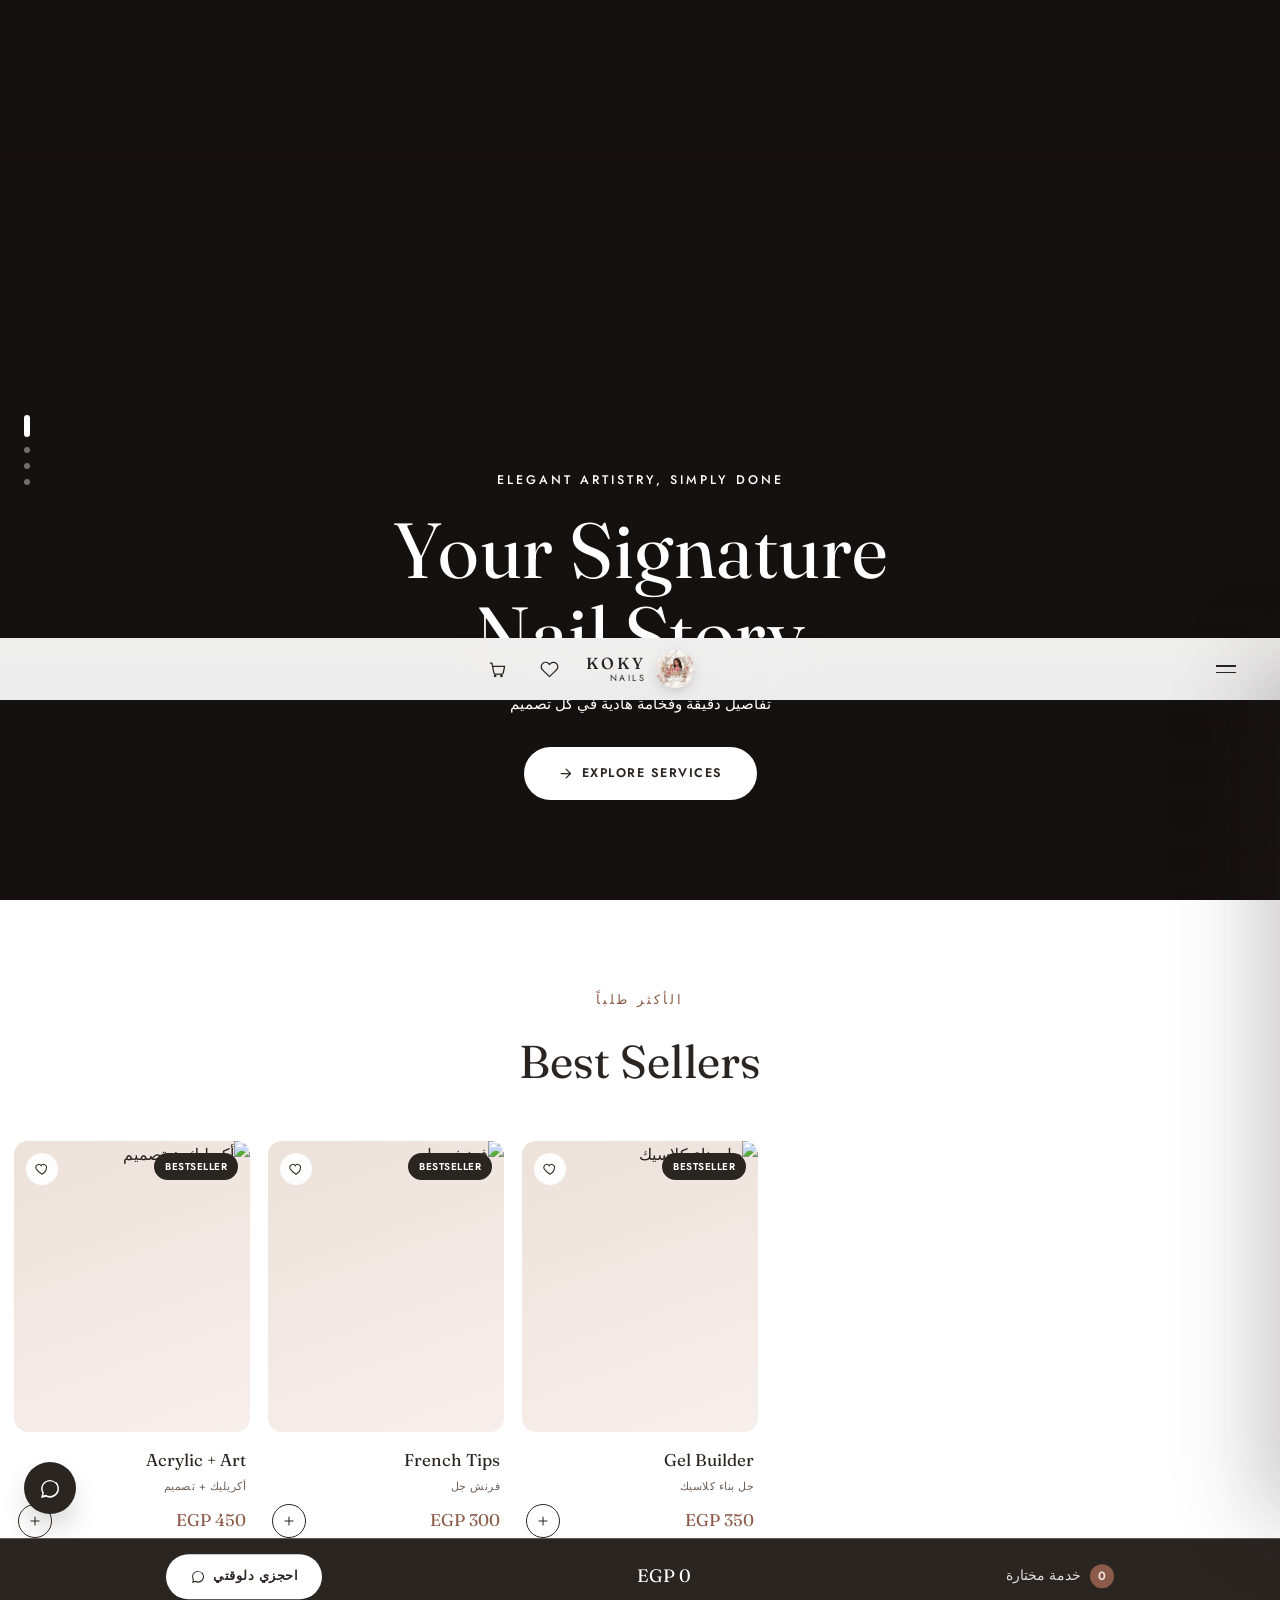
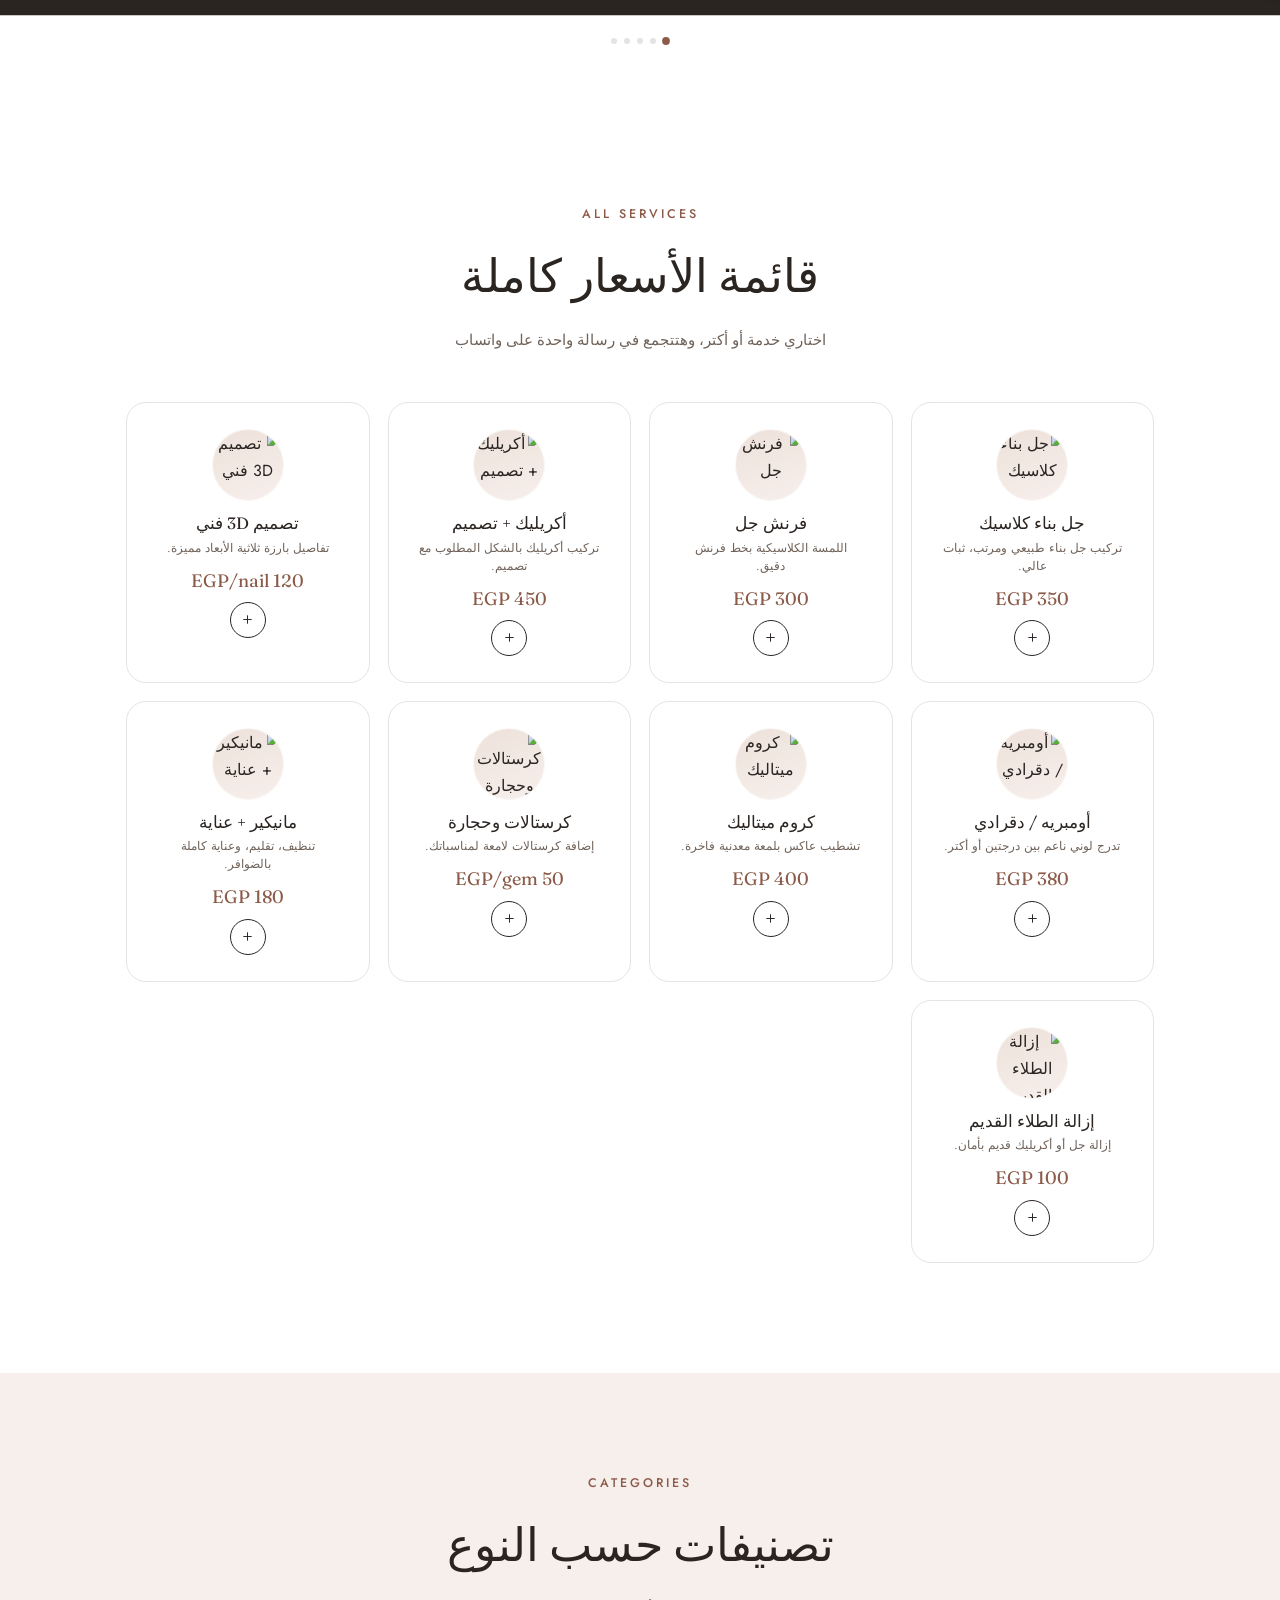
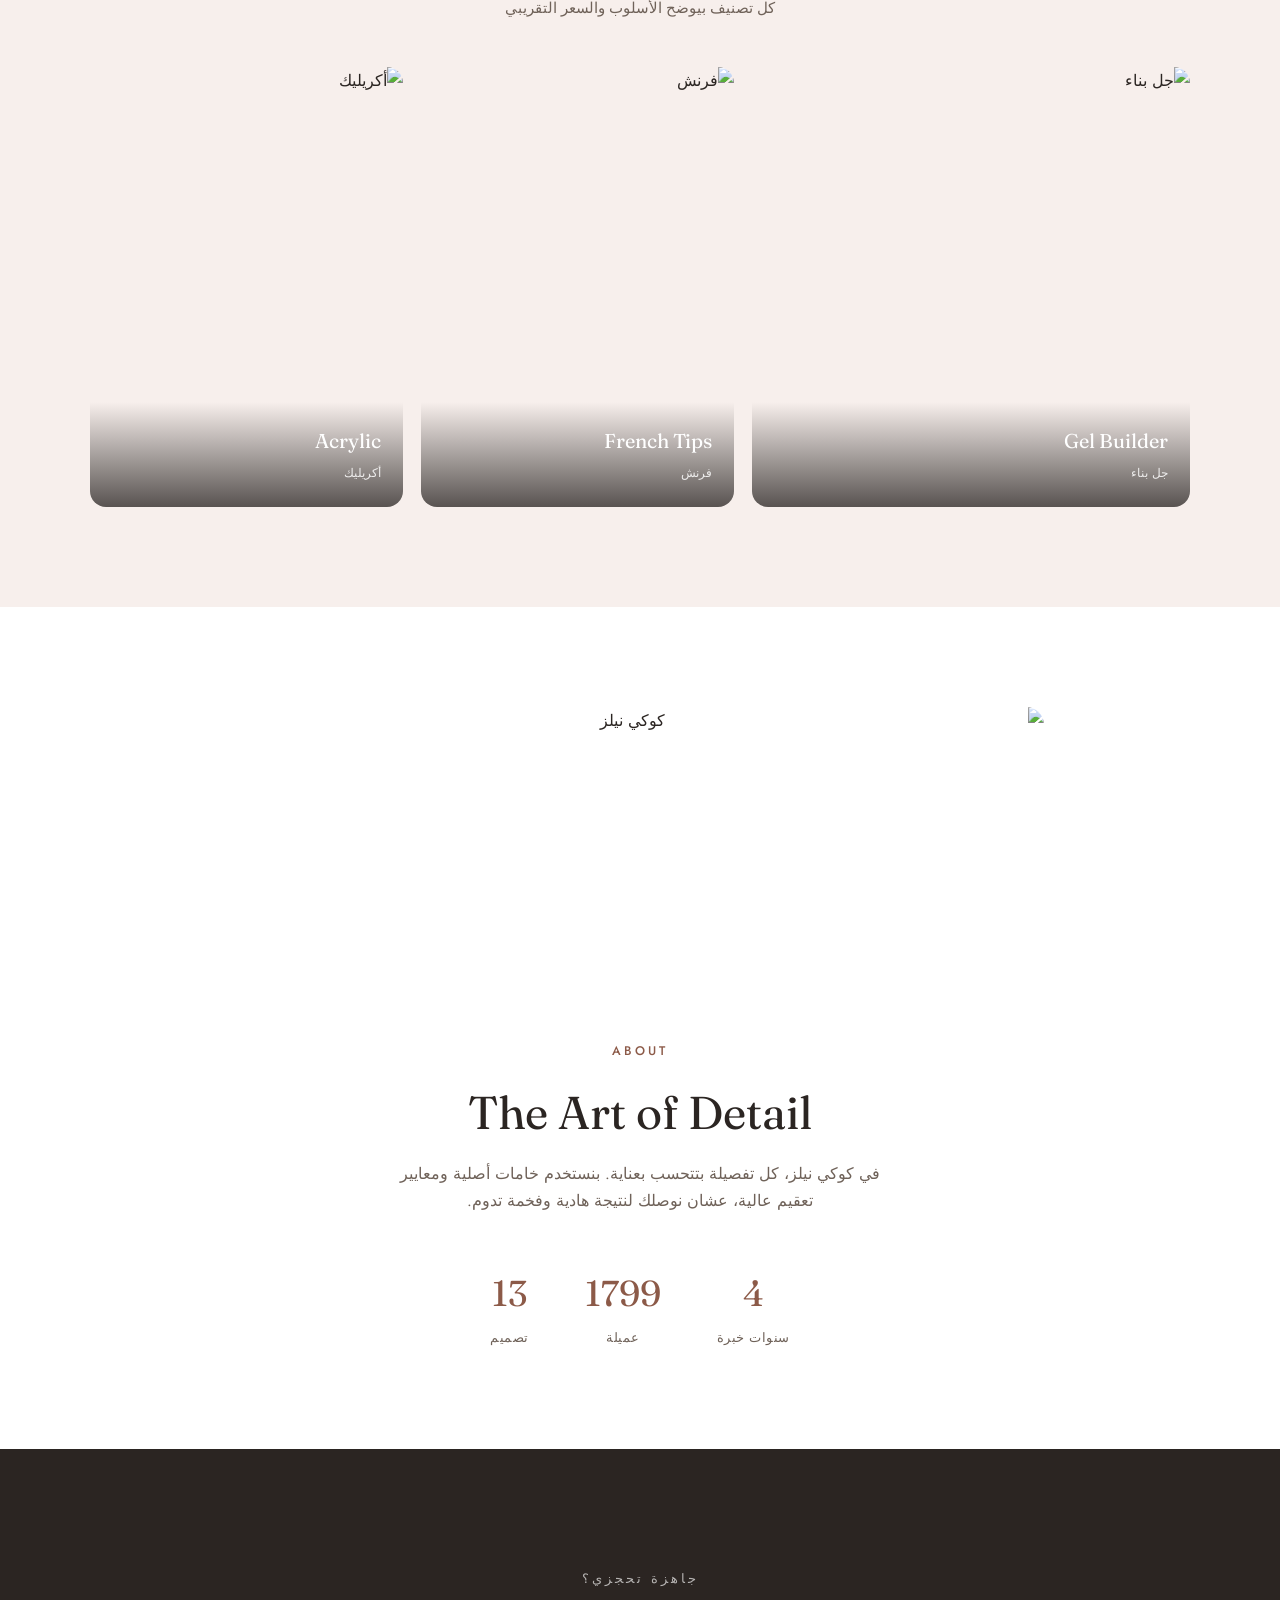
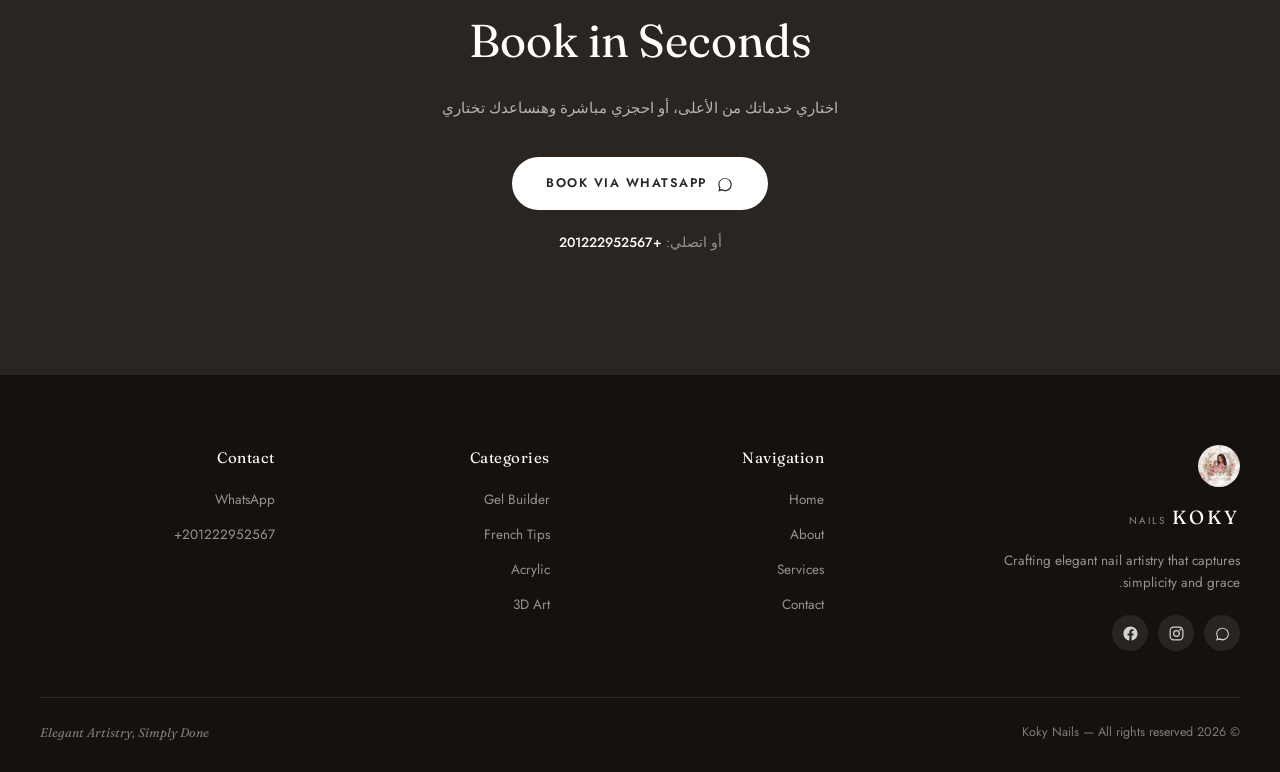
==== commit 8c8d939f: "Update index.html" ====
--- a/index.html
+++ b/index.html
@@ -15,7 +15,7 @@
 <!-- Loader: brand name reveal -->
 <div class="loader" id="loader">
   <div class="loader-mark">
-    <img src="ogo-small.webp" alt="">
+    <img src="photo_5893129527859285440_x.jpg" alt="">
     <span class="loader-name">KOKY</span>
     <span class="loader-sub">NAILS</span>
   </div>
@@ -33,7 +33,7 @@
       <span></span><span></span>
     </button>
     <div class="nav-logo-group">
-      <img src="ogo-small.webp" alt="Koky Nails">
+      <img src="photo_5893129527859285440_x.jpg" alt="Koky Nails">
       <div class="nav-word"><span>KOKY</span><small>NAILS</small></div>
     </div>
     <div class="nav-icons">
@@ -52,7 +52,7 @@
 <div class="menu-veil" id="menuVeil"></div>
 <div class="mobile-menu" id="mobileMenu">
   <div class="mm-head">
-    <img src="ogo-small.webp" alt="Koky Nails">
+    <img src="photo_5893129527859285440_x.jpg" alt="Koky Nails">
     <span>Koky Nails</span>
   </div>
   <a href="#home" data-mm>الرئيسية</a>
@@ -181,7 +181,7 @@
 <footer class="footer" id="contact">
   <div class="footer-top">
     <div class="footer-brand">
-      <img src="ogo-small.webp" alt="Koky Nails">
+      <img src="photo_5893129527859285440_x.jpg" alt="Koky Nails">
       <div class="footer-brand-text"><span>KOKY</span><small>NAILS</small></div>
       <p>Crafting elegant nail artistry that captures simplicity and grace.</p>
       <div class="footer-social">
